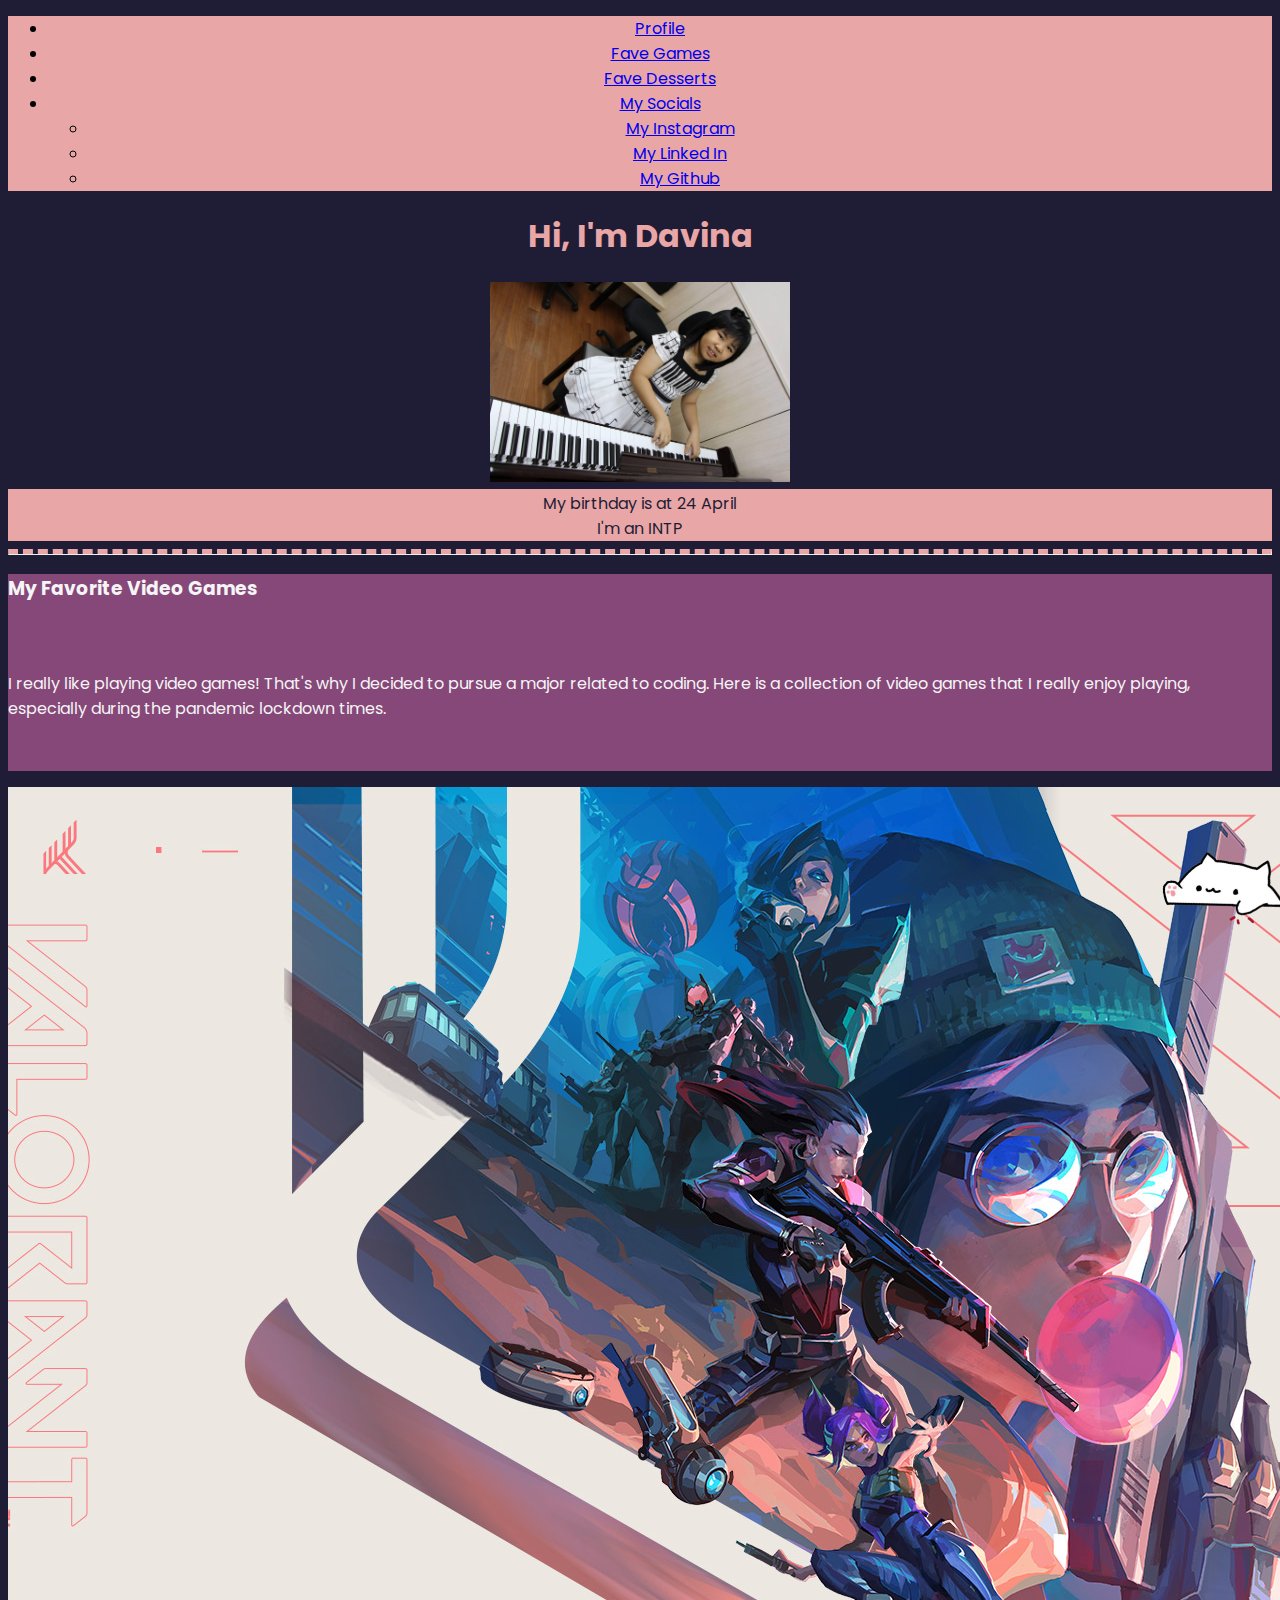
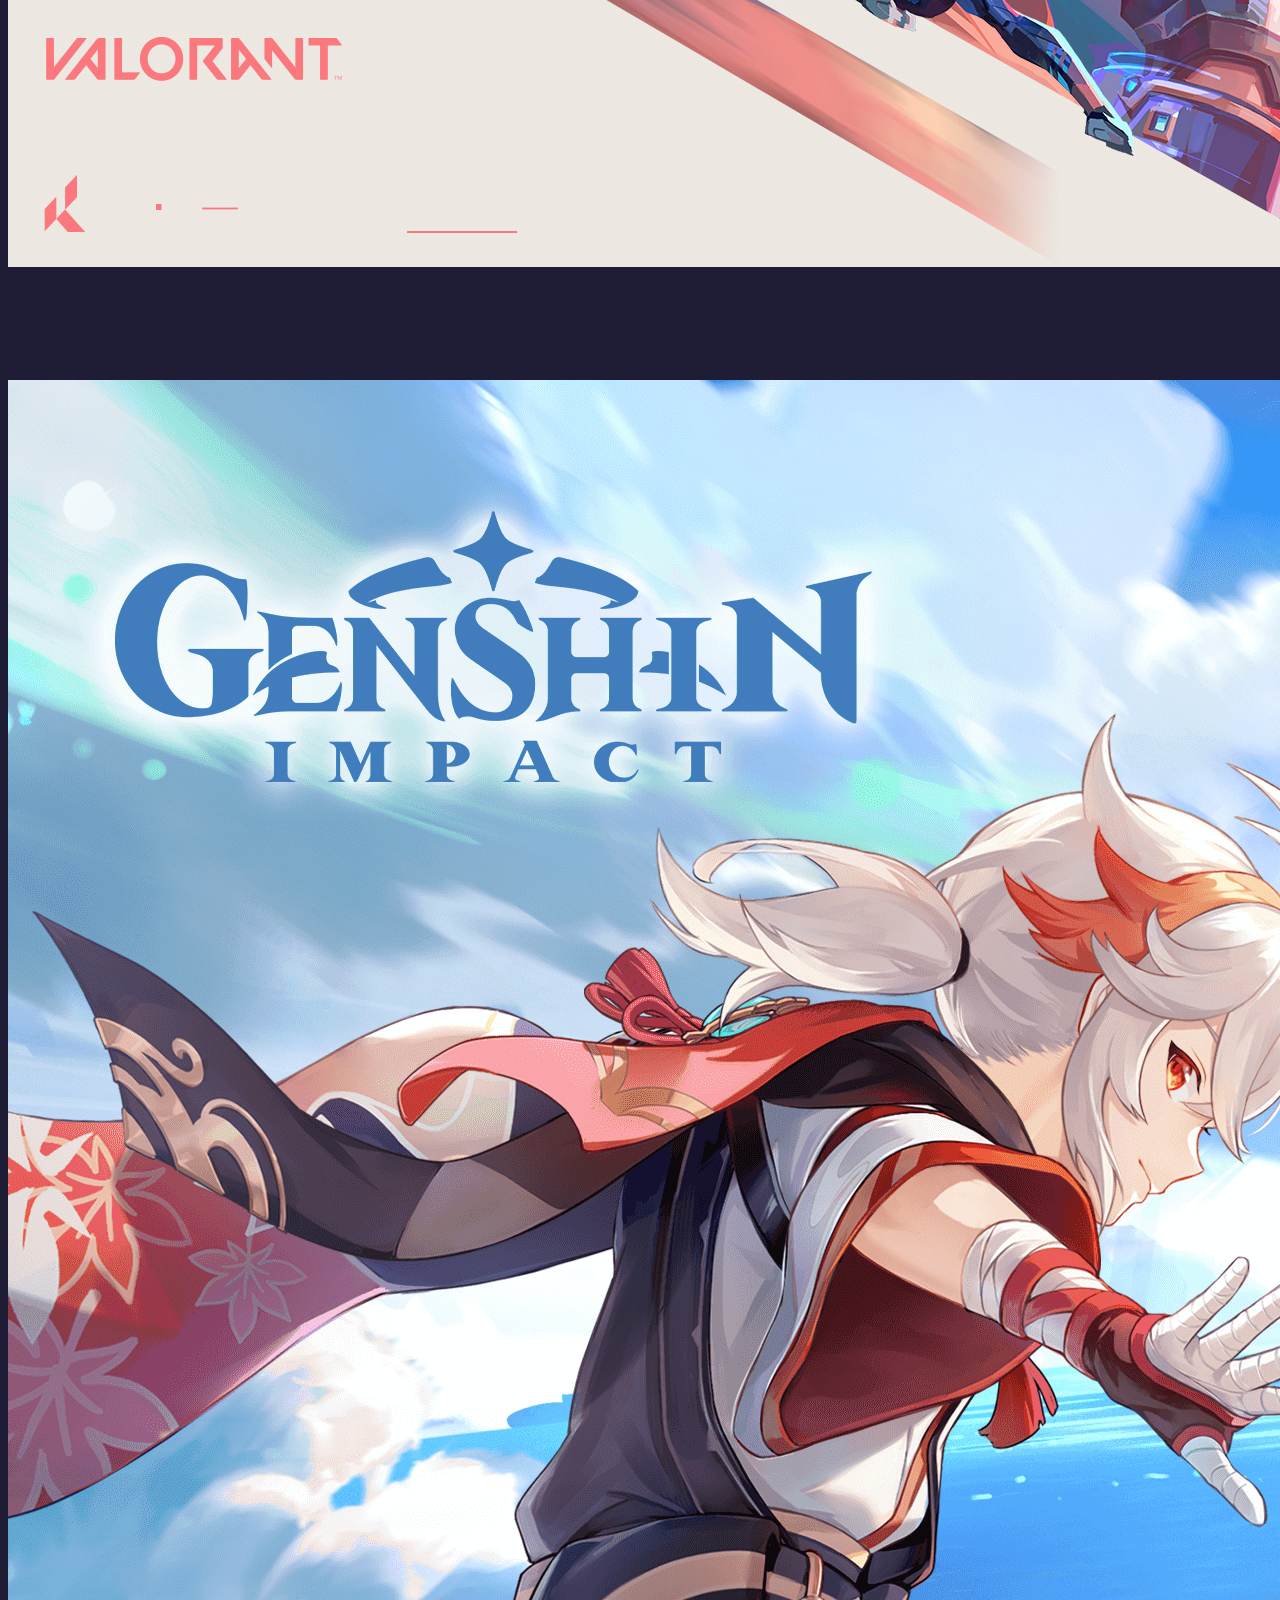
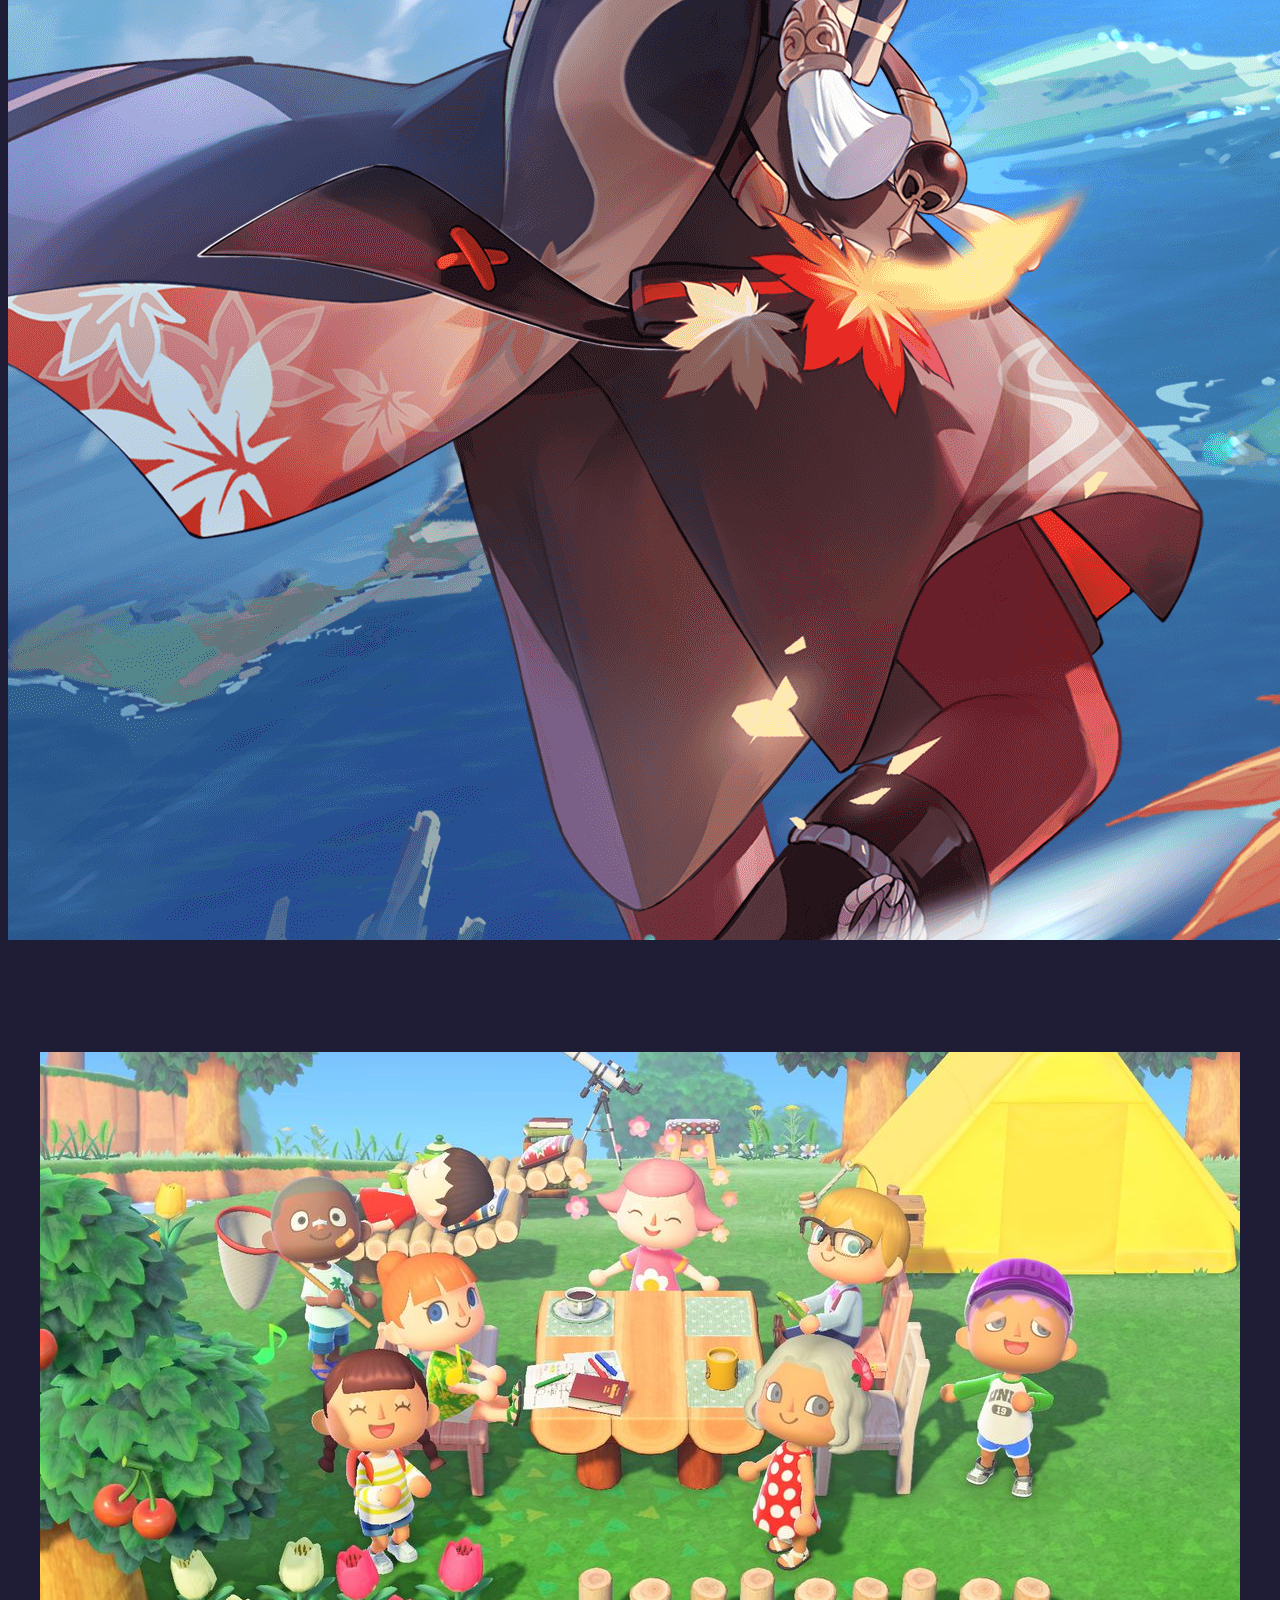
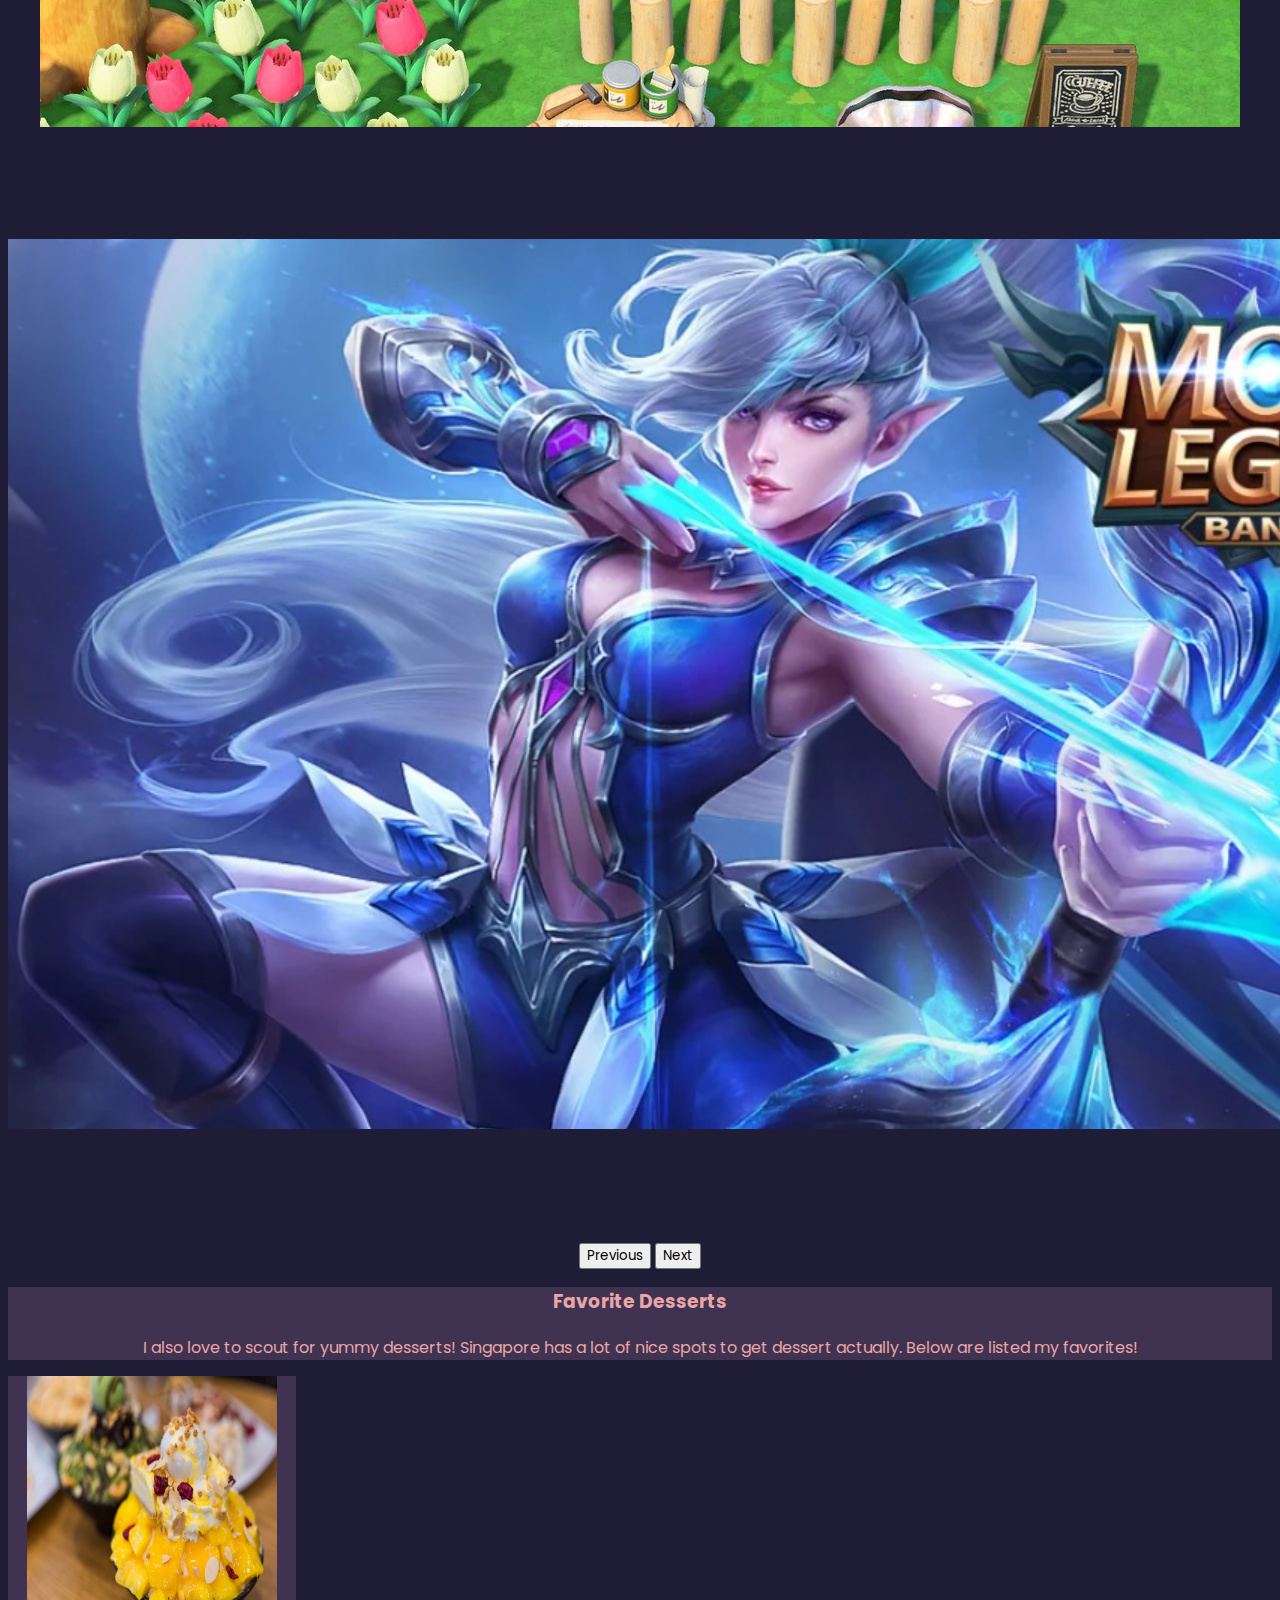
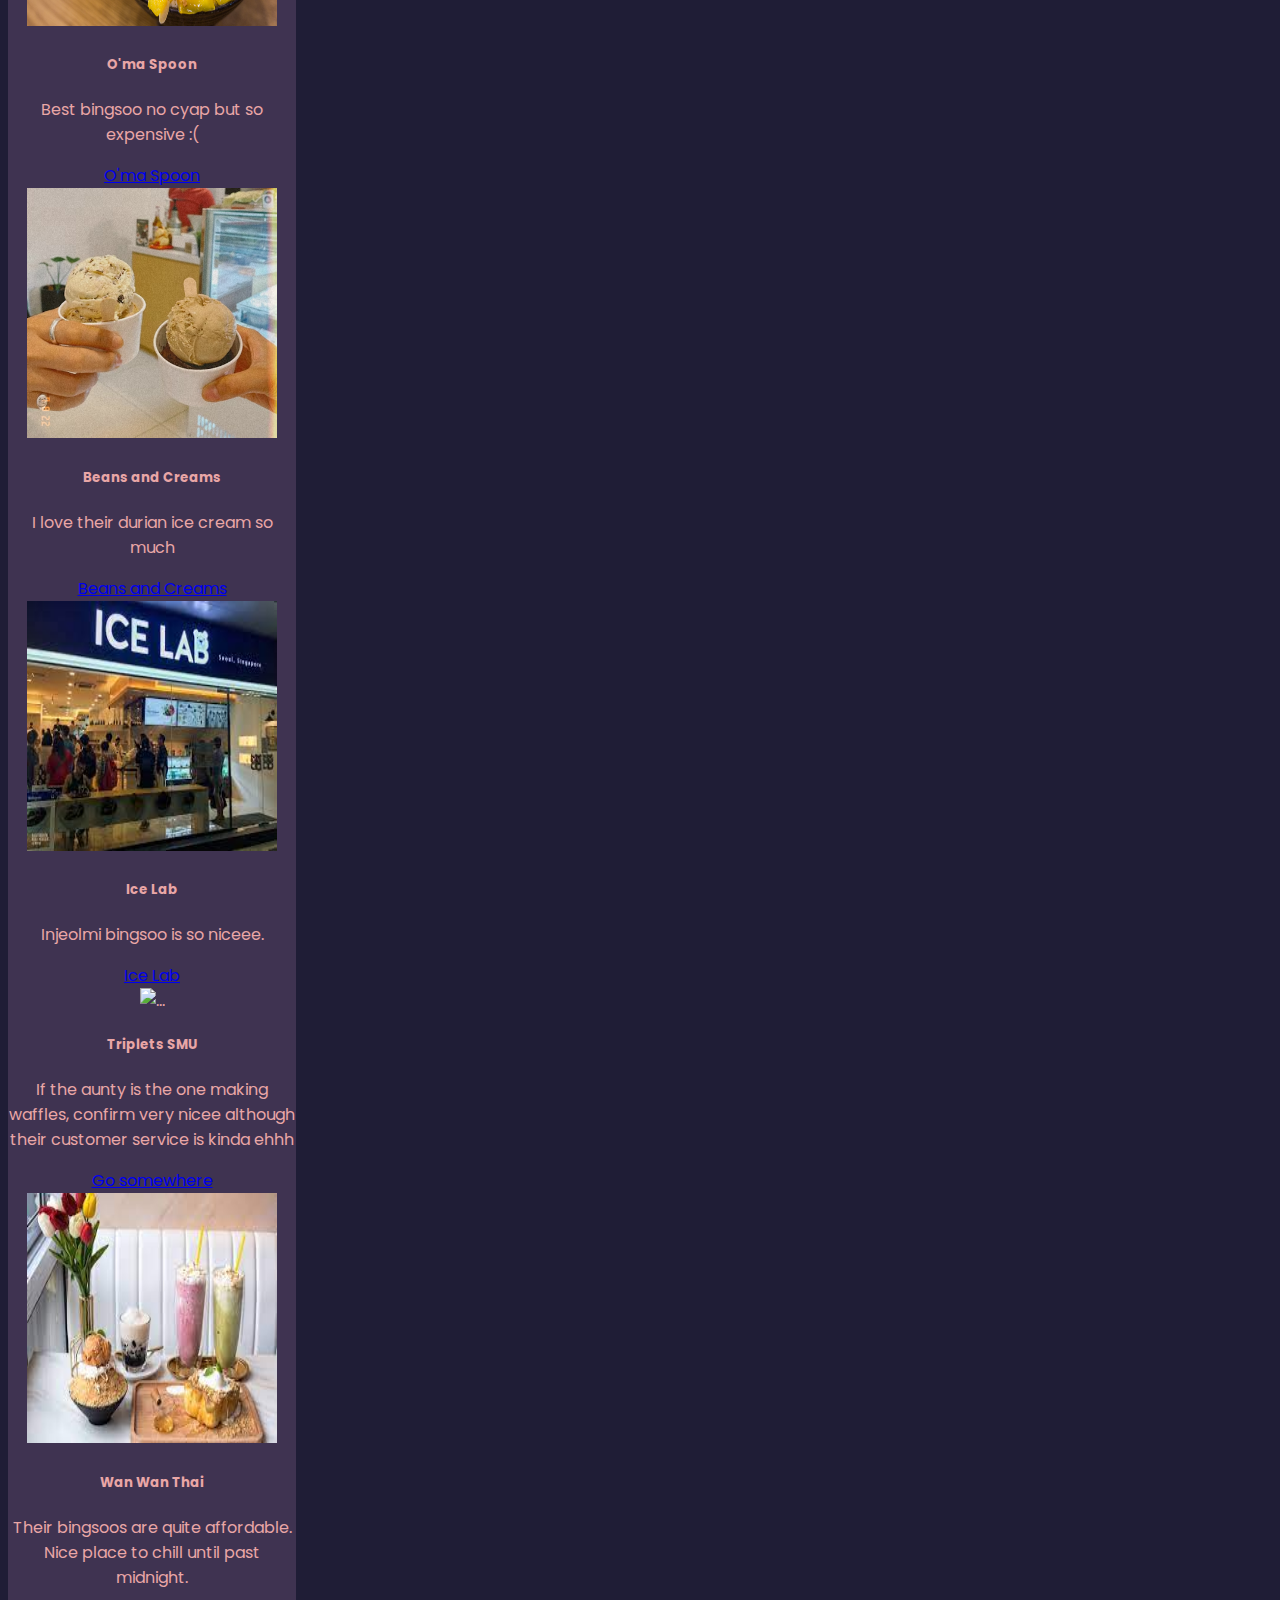
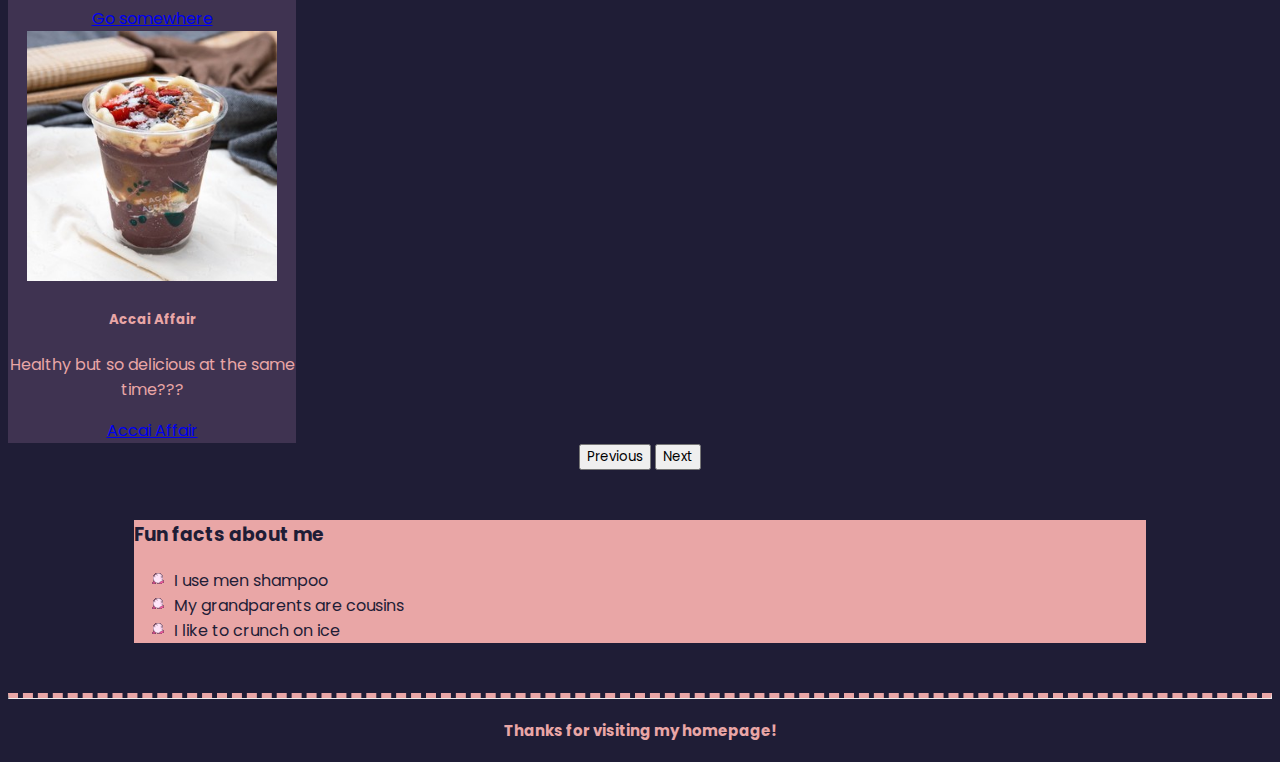
==== index.html @ 3dc9acb0 "Add files via upload" ====
<!doctype html>
<html lang="en">
  <head>
    <meta charset="utf-8">
    <meta name="viewport" content="width=device-width, initial-scale=1">
    <title>Davina's Homepage</title>
    
    <link href="https://cdn.jsdelivr.net/npm/bootstrap@5.2.2/dist/css/bootstrap.min.css" rel="stylesheet" integrity="sha384-Zenh87qX5JnK2Jl0vWa8Ck2rdkQ2Bzep5IDxbcnCeuOxjzrPF/et3URy9Bv1WTRi" crossorigin="anonymous">
    <link rel="stylesheet" href="index.css">
  </head>
  <body>
    <nav class="navbar navbar-expand-lg">
        <div class="container-fluid">
            <ul class="navbar-nav">
              <li class="nav-item">
                <a class="nav-link" href="#profile">Profile</a>
              </li>
              <li class="nav-item">
                <a class="nav-link" href="#games">Fave Games</a>
              </li>
              <li class="nav-item">
                <a class="nav-link" href="#desserts">Fave Desserts</a>
              </li>
              <li class="nav-item dropdown">
                <a class="nav-link dropdown-toggle" href="#" role="button" data-bs-toggle="dropdown" aria-expanded="false">
                  My Socials
                </a>
                <ul class="dropdown-menu">
                  <li><a class="dropdown-item" target="_blank" href="https://www.instagram.com/davina.w24/?hl=en">My Instagram</a></li>
                  <li><a class="dropdown-item" target="_blank" href="https://www.linkedin.com/in/davinawijaya/">My Linked In</a></li>
                  <li><a class="dropdown-item" target="_blank" href="https://github.com/Phaandaa">My Github</a></li>
                </ul>
              </li>
            </ul>
        </div>
    </nav>
    <div id="profile">

        <h1 class="my-3 mx-auto">Hi, I'm Davina</h1>
        
        <img id="profile-pic" src="img/piano_davina.jpg" class="rounded-circle mt-3" alt="Me at primary 4">
        

    </div>

    <div id="bday-mbti" class="container px-4 my-4">
      <div class="row gx-5">
        <div class="col">
          
          <div id="bday-box" class="p-3 rounded-3">
            <img class="mx-3 taurus" src="img/taurus (1).png" alt="">
            My birthday is at 24 April
            <img class="mx-3 taurus" src="img/taurus (1).png" alt="">
          </div>

        </div>

        <div class="col">
          <div  id="mbti-box" class="p-3 rounded-3">
            I'm an INTP
          </div>
        </div>
      </div>
    </div>

    <hr class="my-3">


    <div id="games" class="container px-4 my-5">
      <div class="row gx-5">
        <div class="col-4">
          <div id="video-game-paragraph" class="p-3 rounded">
            <h3>My Favorite Video Games</h3>
            <p class="my-3">
              <br>
              <br>
              I really like playing video games! That's why I decided to pursue a major related to coding. Here is a collection of video games that I really enjoy playing, especially during the pandemic lockdown times.
              <br>
              <br><br>
            </p>
          </div>
          
        </div>
        <div class="col-8">
          <div id="carouselExampleControls" class="carousel slide" data-bs-ride="carousel">
            <div class="carousel-inner">
              <div class="carousel-item active">
                <img src="img/valorant.jpg" class="d-block w-100 rounded" alt="...">
                <div class="carousel-caption d-none d-md-block bg-dark rounded opacity-75">
                  <h5>Valorant</h5>
                  <p>I play this with my SCIS friends mostly</p>
                </div>
              </div>
              <div class="carousel-item">
                <img src="img/genshin.png" class="d-block w-100 rounded" alt="...">
                <div class="carousel-caption d-none d-md-block bg-dark rounded opacity-75">
                  <h5>Genshin Impact</h5>
                  <p>I played this game during COVID 2021</p>
                </div>
              </div>
              <div class="carousel-item">
                <img src="img/acnh.jpg" class="d-block w-100 rounded" alt="...">
                <div class="carousel-caption d-none d-md-block bg-dark rounded opacity-75">
                  <h5>Animal Crossing</h5>
                  <p>The cutest game ever. I clocked 1200 hours in this game</p>
                </div>
              </div>
              <div class="carousel-item">
                <img src="img/mlbb.png" class="d-block w-100 rounded" alt="...">
                <div class="carousel-caption d-none d-md-block bg-dark rounded opacity-75">
                  <h5>Mobile Legends: Bang Bang</h5>
                  <p>I played this game since secondary school. A classic SEA game :)</p>
                </div>
              </div>
            </div>
            <button class="carousel-control-prev" type="button" data-bs-target="#carouselExampleControls" data-bs-slide="prev">
              <span class="carousel-control-prev-icon" aria-hidden="true"></span>
              <span class="visually-hidden">Previous</span>
            </button>
            <button class="carousel-control-next" type="button" data-bs-target="#carouselExampleControls" data-bs-slide="next">
              <span class="carousel-control-next-icon" aria-hidden="true"></span>
              <span class="visually-hidden">Next</span>
            </button>
          </div>
        </div>
      </div>
        
    </div>

    <div id="desserts">
        <div class="row">
          <div id="dessert-paragraph" class="p-3 my-4">
            <h3>Favorite Desserts</h3>
            <p>I also love to scout for yummy desserts! Singapore has a lot of nice spots to get dessert actually. Below are listed my favorites!</p>
          </div>
        </div>
        <div id="dessert-carousel" class="carousel slide" data-bs-ride="carousel">
          <div class="carousel-inner">
            <div class="carousel-item active container justify-content-center">
              <div class="row gx-5">
                <div class="card col-md-6 col-lg-4 mx-auto" style="width: 18rem;">
                  <img src="img/oma_spoon.jpg" class="card-img-top" alt="...">
                  <div class="card-body">
                    <h5 class="card-title">O'ma Spoon</h5>
                    <p class="card-text">Best bingsoo no cyap but so expensive :(</p>
                    <a target="_blank" href="https://www.313somerset.com.sg/store-directory/oma-spoon/" class="btn btn-primary">O'ma Spoon</a>
                  </div>
                </div>
                <div class="card col-md-6 col-lg-4 mx-auto" style="width: 18rem;">
                  <img src="img/beans_and_creams.avif" class="card-img-top" alt="...">
                  <div class="card-body">
                    <h5 class="card-title">Beans and Creams</h5>
                    <p class="card-text">I love their durian ice cream so much</p>
                    <a target="_blank" href="https://www.foodadvisor.com.sg/restaurant/beans-cream-burlington-square/" class="btn btn-primary">Beans and Creams</a>
                  </div>
                </div>
                <div class="card col-md-6 col-lg-4 mx-auto" style="width: 18rem;">
                  <img src="img/ice_lab.jfif" class="card-img-top" alt="...">
                  <div class="card-body">
                    <h5 class="card-title">Ice Lab</h5>
                    <p class="card-text">Injeolmi bingsoo is so niceee.</p>
                    <a href="https://icelab.sg/" target="_blank" class="btn btn-primary">Ice Lab</a>
                  </div>
                </div>
              </div>
            </div>
            <div class="carousel-item container justify-content-center">
              <div class="row gx-5">
              <div class="card col-md-6 col-lg-4 mx-auto" style="width: 18rem;">
                <img src="triplets_waffle.avif" class="card-img-top" alt="...">
                <div class="card-body">
                  <h5 class="card-title">Triplets SMU</h5>
                  <p class="card-text">If the aunty is the one making waffles, confirm very nicee although their customer service is kinda ehhh</p>
                  <a href="https://www.facebook.com/tripletSBC/" target="_blank" class="btn btn-primary">Go somewhere</a>
                </div>
              </div>
              <div class="card col-md-6 col-lg-4 mx-auto" style="width: 18rem;">
                <img src="img/wanwanthai.jfif" class="card-img-top" alt="...">
                <div class="card-body">
                  <h5 class="card-title">Wan Wan Thai</h5>
                  <p class="card-text">Their bingsoos are quite affordable. Nice place to chill until past midnight.</p>
                  <a href="https://wanwanthaicafe.com/" target="_blank" class="btn btn-primary">Go somewhere</a>
                </div>
              </div>
              <div class="card col-md-6 col-lg-4 mx-auto" style="width: 18rem;">
                <img src="img/accai_affair.jpeg" class="card-img-top" alt="...">
                <div class="card-body">
                  <h5 class="card-title">Accai Affair</h5>
                  <p class="card-text">Healthy but so delicious at the same time???</p>
                  <a href="https://www.anacaiaffair.com/" target="_blank" class="btn btn-primary">Accai Affair</a>
                </div>
              </div>
            </div>
          </div>
          <button class="carousel-control-prev" type="button" data-bs-target="#dessert-carousel" data-bs-slide="prev">
            <span class="carousel-control-prev-icon" aria-hidden="true"></span>
            <span class="visually-hidden">Previous</span>
          </button>
          <button class="carousel-control-next" type="button" data-bs-target="#dessert-carousel" data-bs-slide="next">
            <span class="carousel-control-next-icon" aria-hidden="true"></span>
            <span class="visually-hidden">Next</span>
          </button>
        </div>
    </div>


    <img id="bongo-cat" src="img/bongo-cat-transparent.gif" alt="">



           
        

    </div>

    <div id="fun-fact" class="p-3 rounded">
      <h3>Fun facts about me</h3>
      <ul>
        <li>I use men shampoo</li>
        <li>My grandparents are cousins</li>
        <li>I like to crunch on ice</li>
      </ul>
      
    </div>

    <hr>

    <h4>Thanks for visiting my homepage!</h4>


    <script src="https://cdn.jsdelivr.net/npm/bootstrap@5.2.2/dist/js/bootstrap.bundle.min.js" integrity="sha384-OERcA2EqjJCMA+/3y+gxIOqMEjwtxJY7qPCqsdltbNJuaOe923+mo//f6V8Qbsw3" crossorigin="anonymous"></script>
  </body>
</html>
---- index.css ----
@import url('https://fonts.googleapis.com/css2?family=Poppins:wght@500&display=swap');
* {
    /* color: #E9A6A6; */
    font-family: 'Poppins', sans-serif;
}

#profile {
    color: #E9A6A6;
}

#bday-box, #mbti-box {
    background-color: #E9A6A6;
    color: #1F1D36;
}

#video-game-paragraph {
    background-color: #864879;
    text-align: left;
    color: whitesmoke;
}

#dessert-paragraph {
    background-color: #3F3351;
    color: #E9A6A6;
}

#dessert-carousel img {
    width: 250px;
    height: 250px;
    text-align: center;
}

#bday-box img{
    width: 20px;
    height: 20px;
    opacity: 0;
}

#bday-box:hover .taurus{
    opacity: 1.0;
    
}

hr {
    border-top: 5px dashed #E9A6A6;
}

.row {
    background-color: #1F1D36;
}

nav {
    background-color: #E9A6A6;
}

h1 {
   text-align:center;
}


body {
    background-color: #1F1D36;
    text-align: center;
}

#profile-pic {
    width: 300px;
    height: auto;
}

.container {
    background-color: #E9A6A6;
    color: #1F1D36;
    
}

.carousel-caption p {
    opacity: 1;
}

#bongo-cat {
    position: fixed;
    transform: rotate(-12deg);
    bottom: -30px;
    right: 0px;
    width: 10%;

}

#desserts .card {
    background-color: #3F3351;
    color: #E9A6A6;
}

#fun-fact {
    background-color: #E9A6A6;
    color: #1F1D36;
    text-align: left;
    width: 80%;
    margin: 50px auto;
}

#fun-fact ul {
    list-style-image: url('img/kirby.gif');
}

h4 {
    color: #E9A6A6;
    font-size: 15px;
}
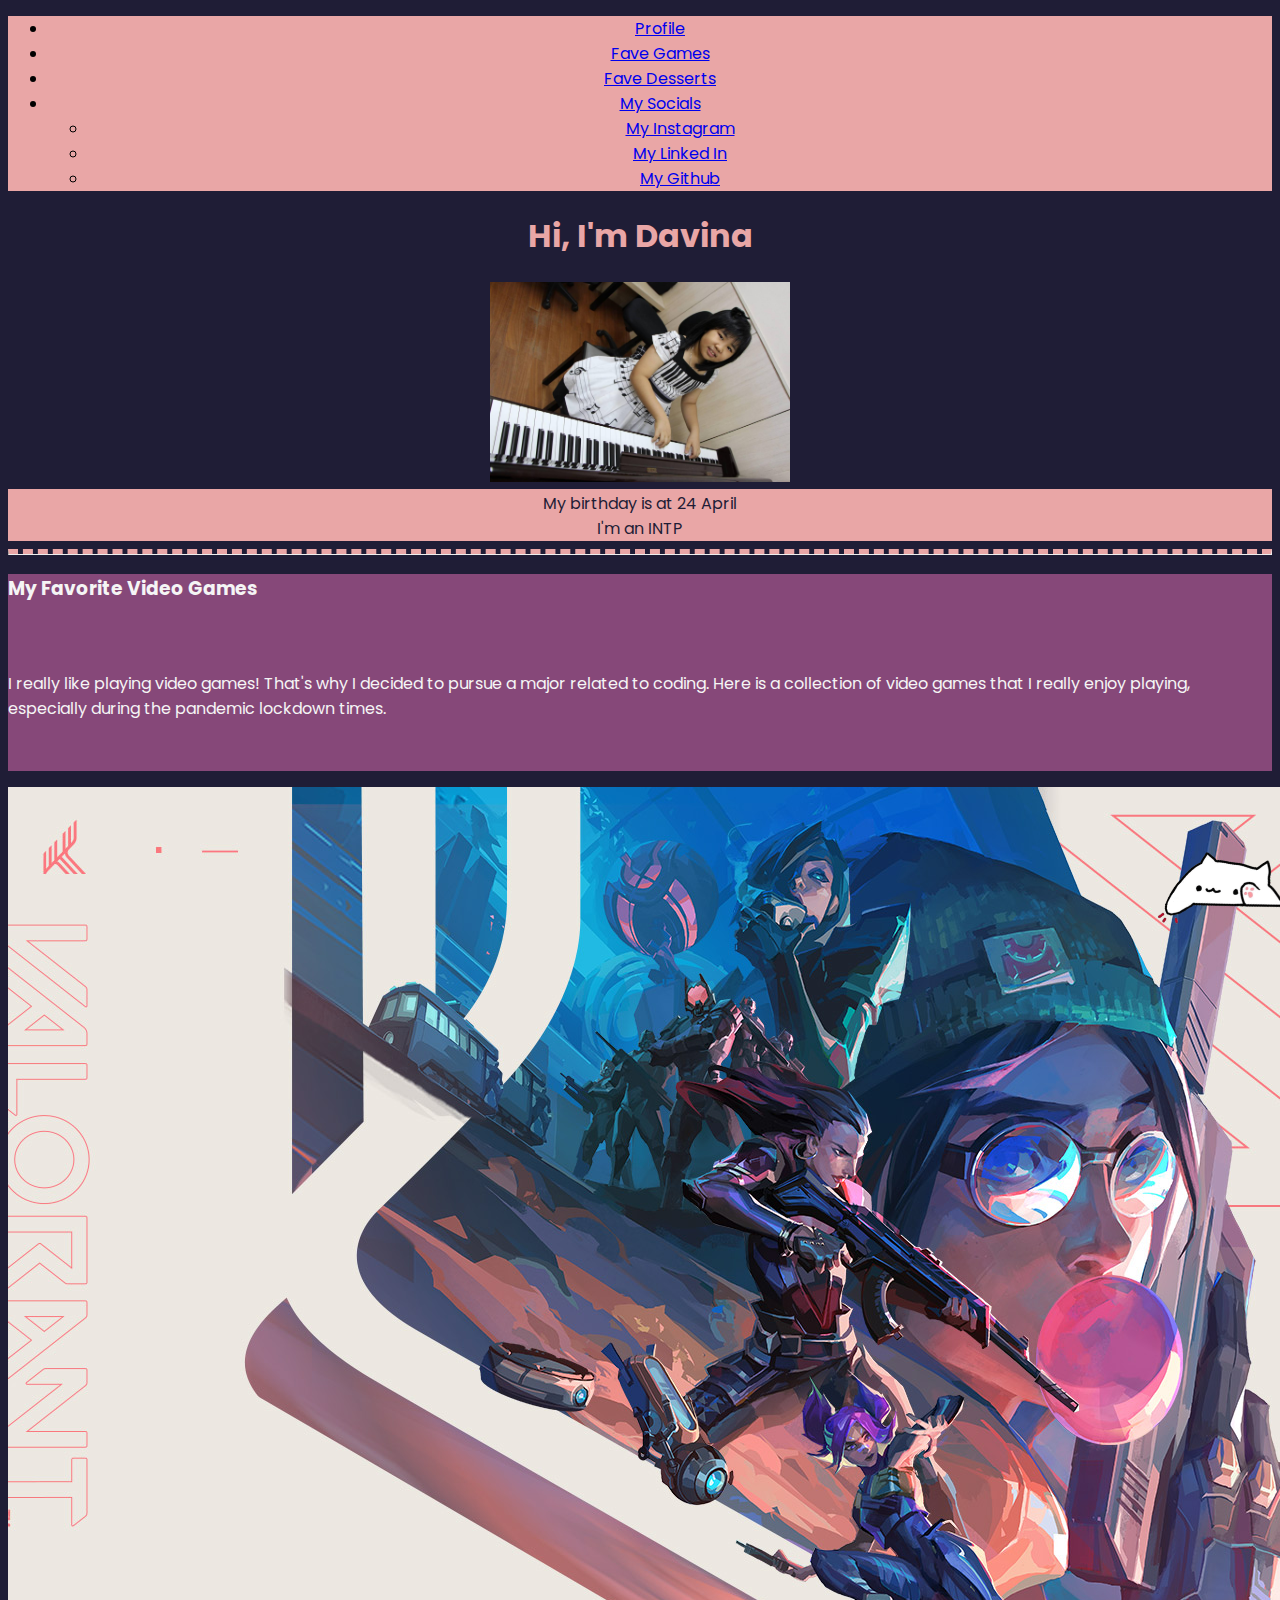
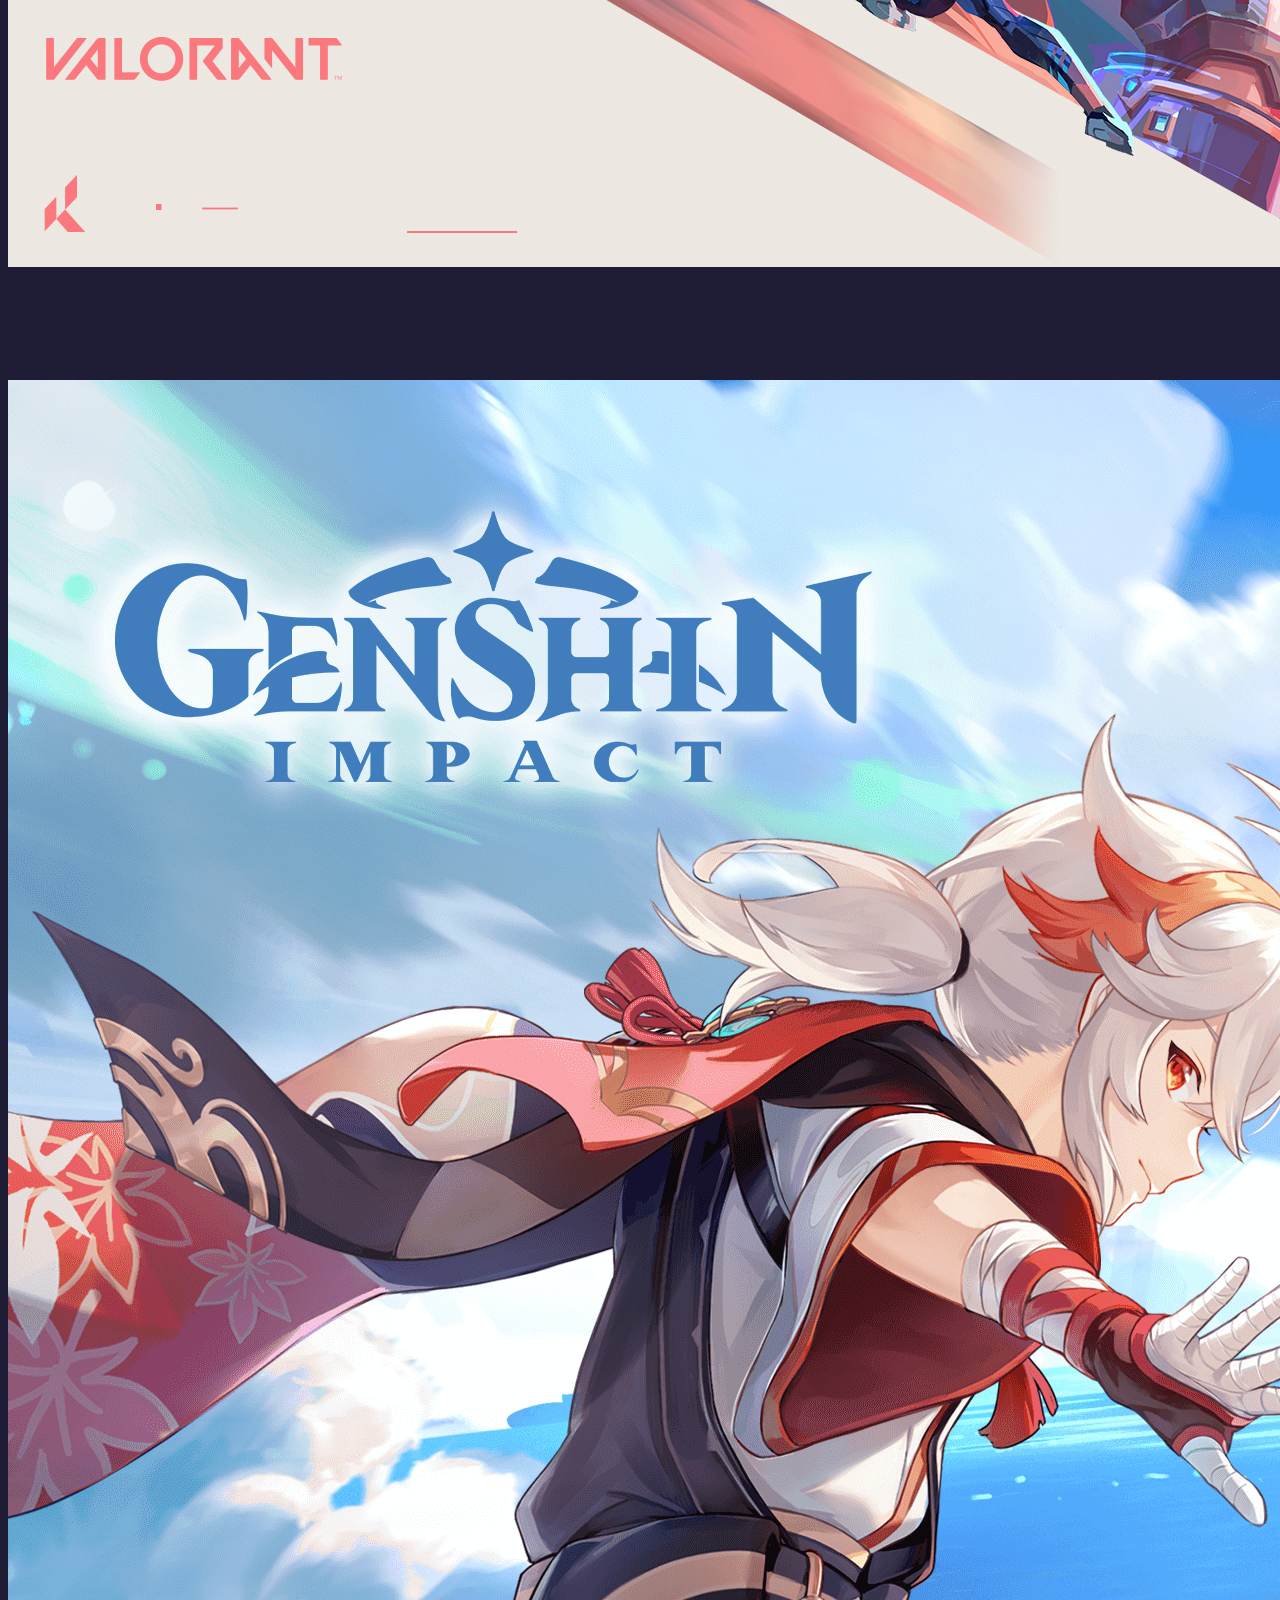
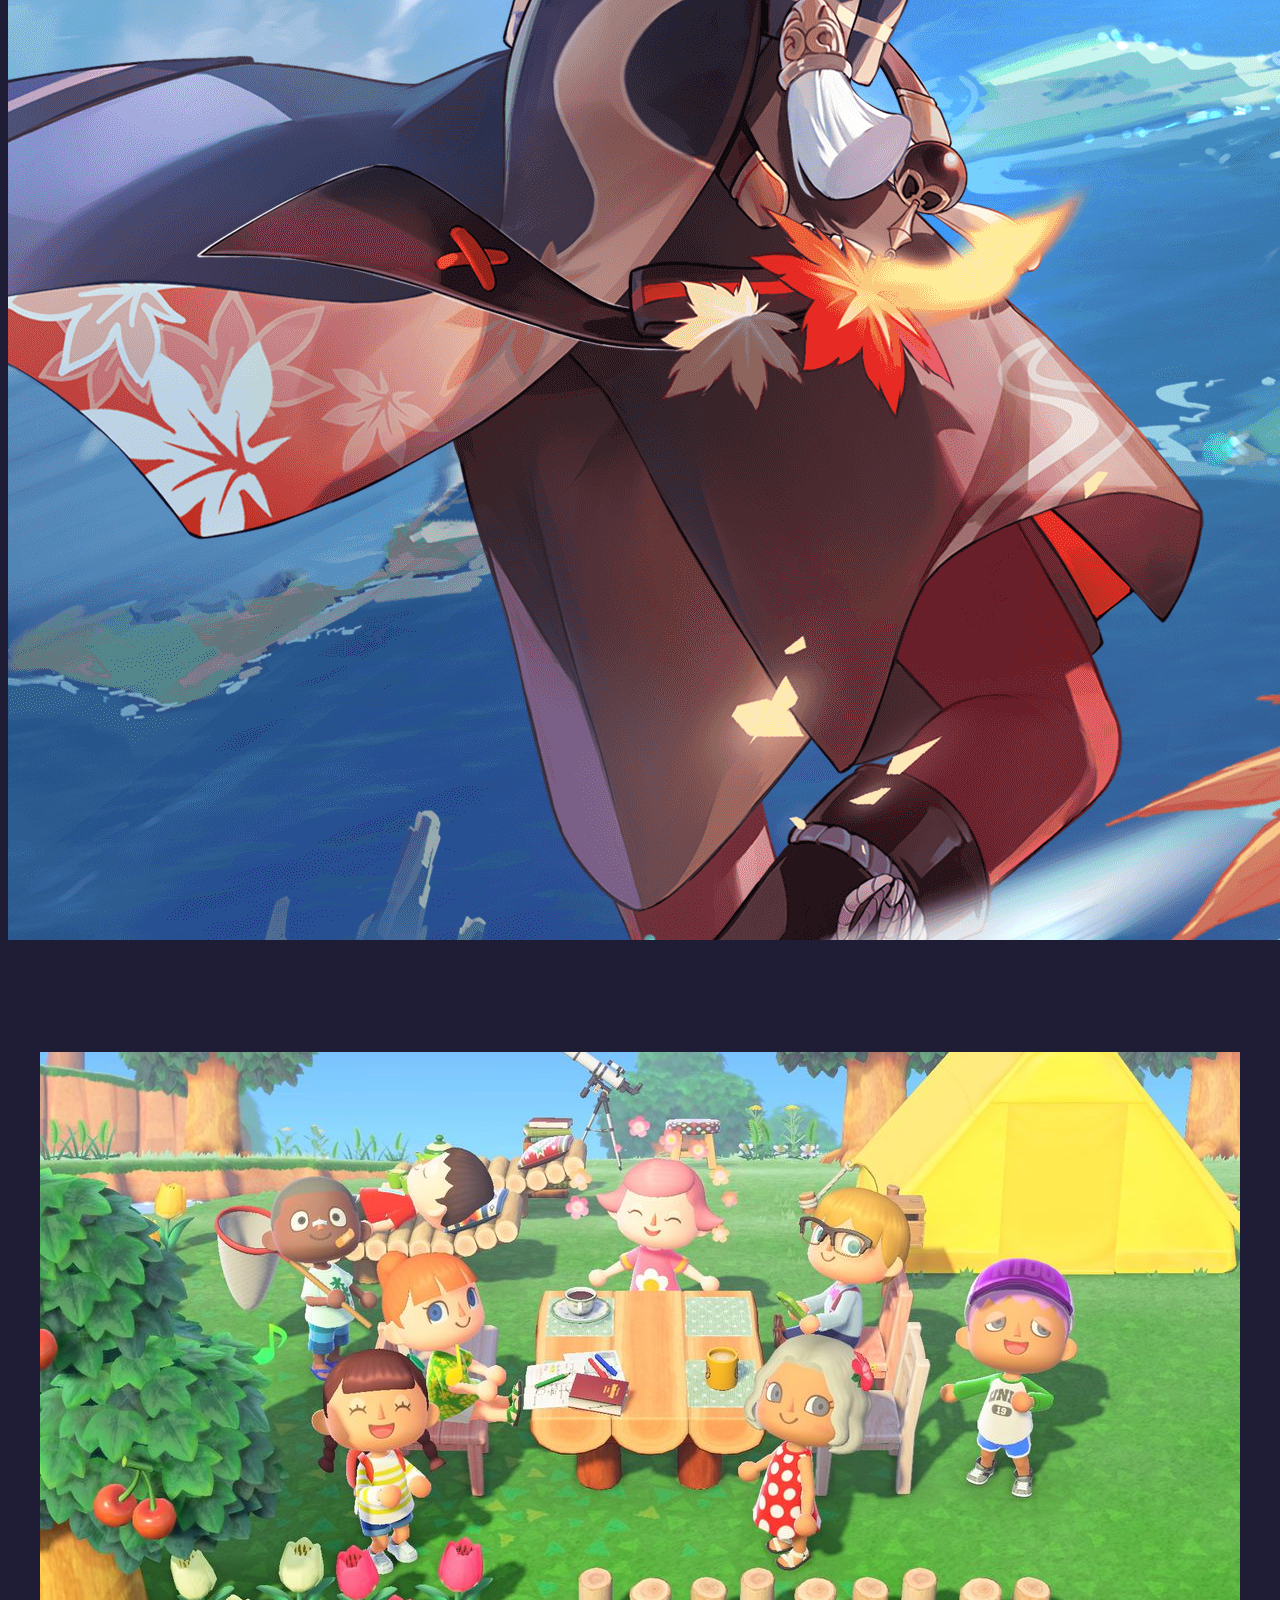
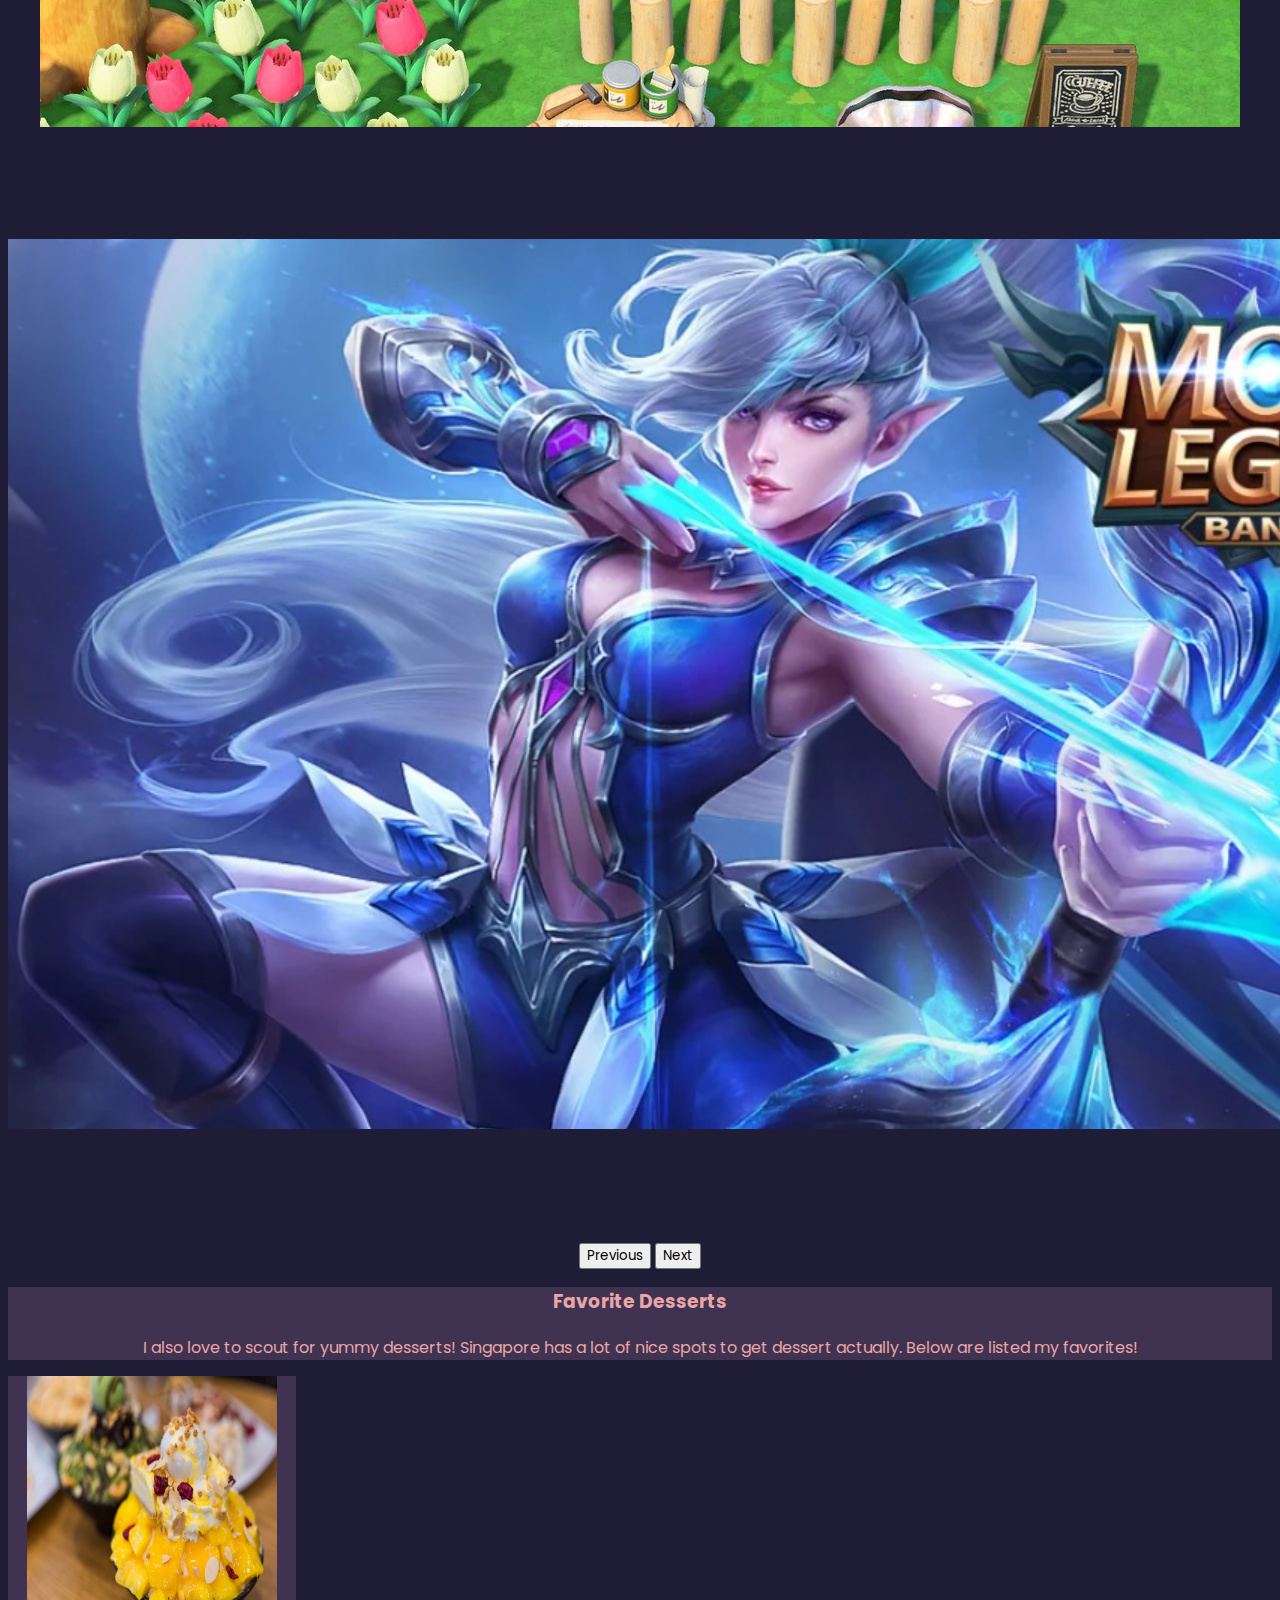
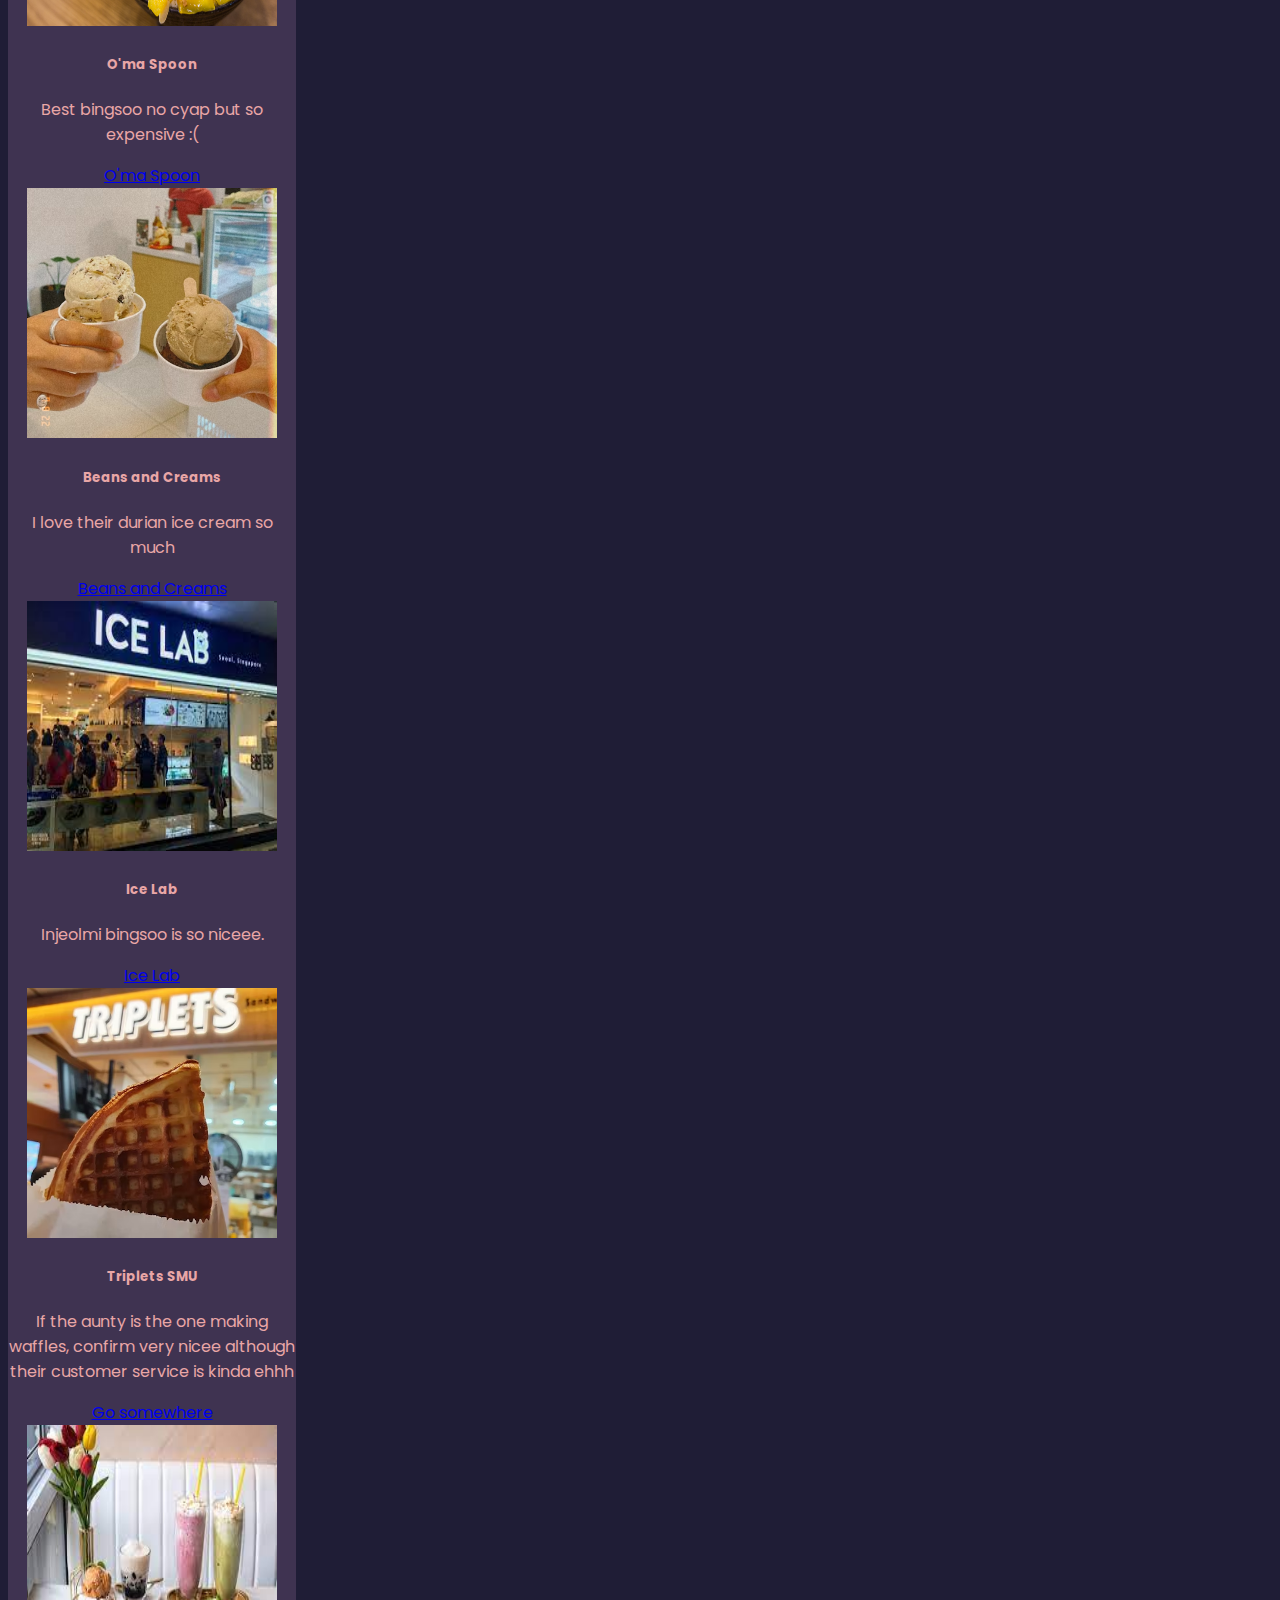
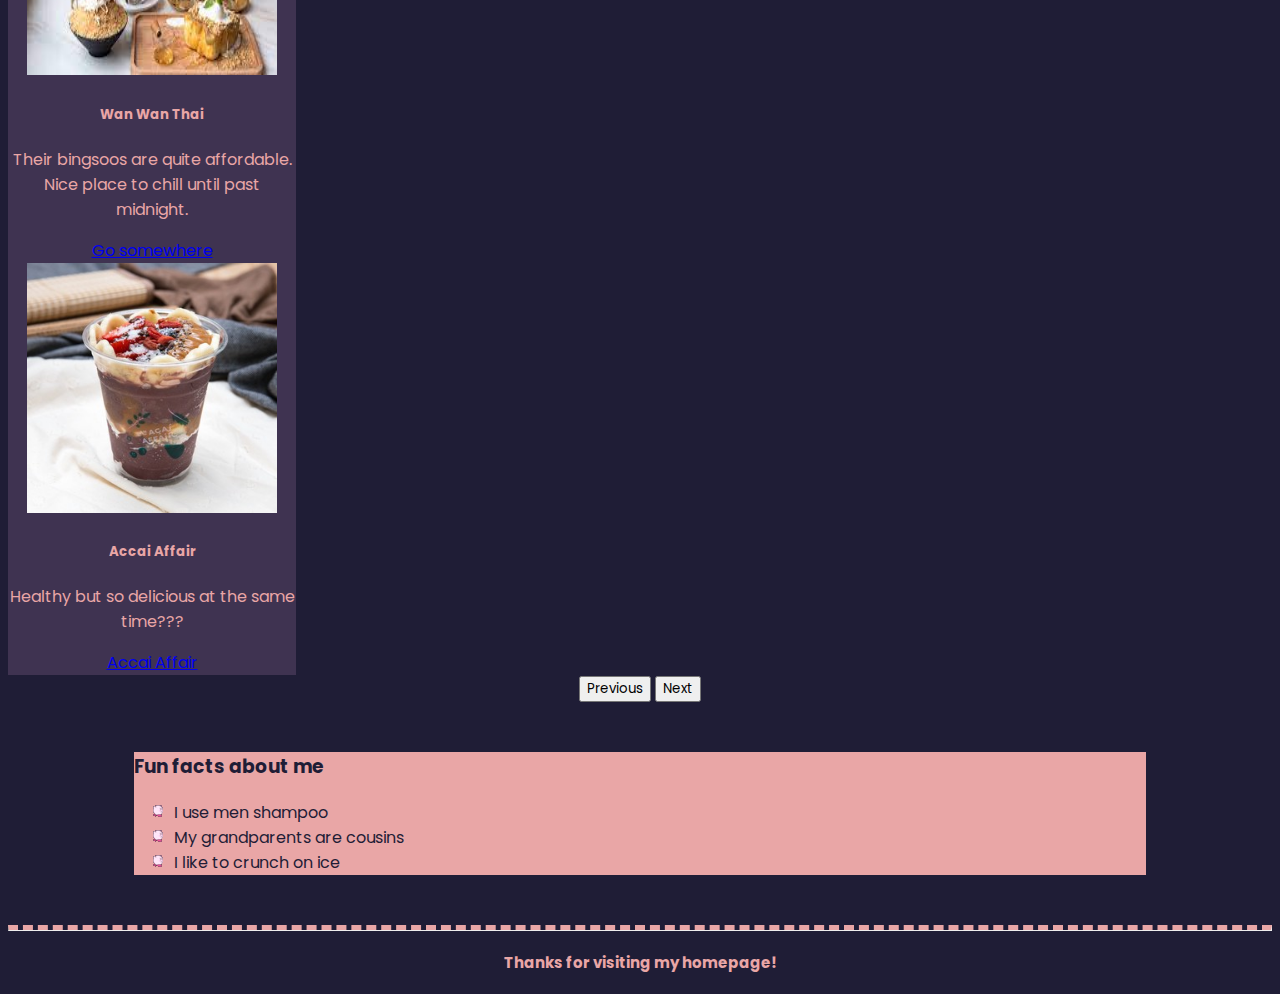
==== commit ed5bff53: "Update index.html" ====
--- a/index.html
+++ b/index.html
@@ -167,7 +167,7 @@
             <div class="carousel-item container justify-content-center">
               <div class="row gx-5">
               <div class="card col-md-6 col-lg-4 mx-auto" style="width: 18rem;">
-                <img src="triplets_waffle.avif" class="card-img-top" alt="...">
+                <img src="img/triplets_waffle.avif" class="card-img-top" alt="...">
                 <div class="card-body">
                   <h5 class="card-title">Triplets SMU</h5>
                   <p class="card-text">If the aunty is the one making waffles, confirm very nicee although their customer service is kinda ehhh</p>
@@ -230,4 +230,4 @@
 
     <script src="https://cdn.jsdelivr.net/npm/bootstrap@5.2.2/dist/js/bootstrap.bundle.min.js" integrity="sha384-OERcA2EqjJCMA+/3y+gxIOqMEjwtxJY7qPCqsdltbNJuaOe923+mo//f6V8Qbsw3" crossorigin="anonymous"></script>
   </body>
-</html>+</html>
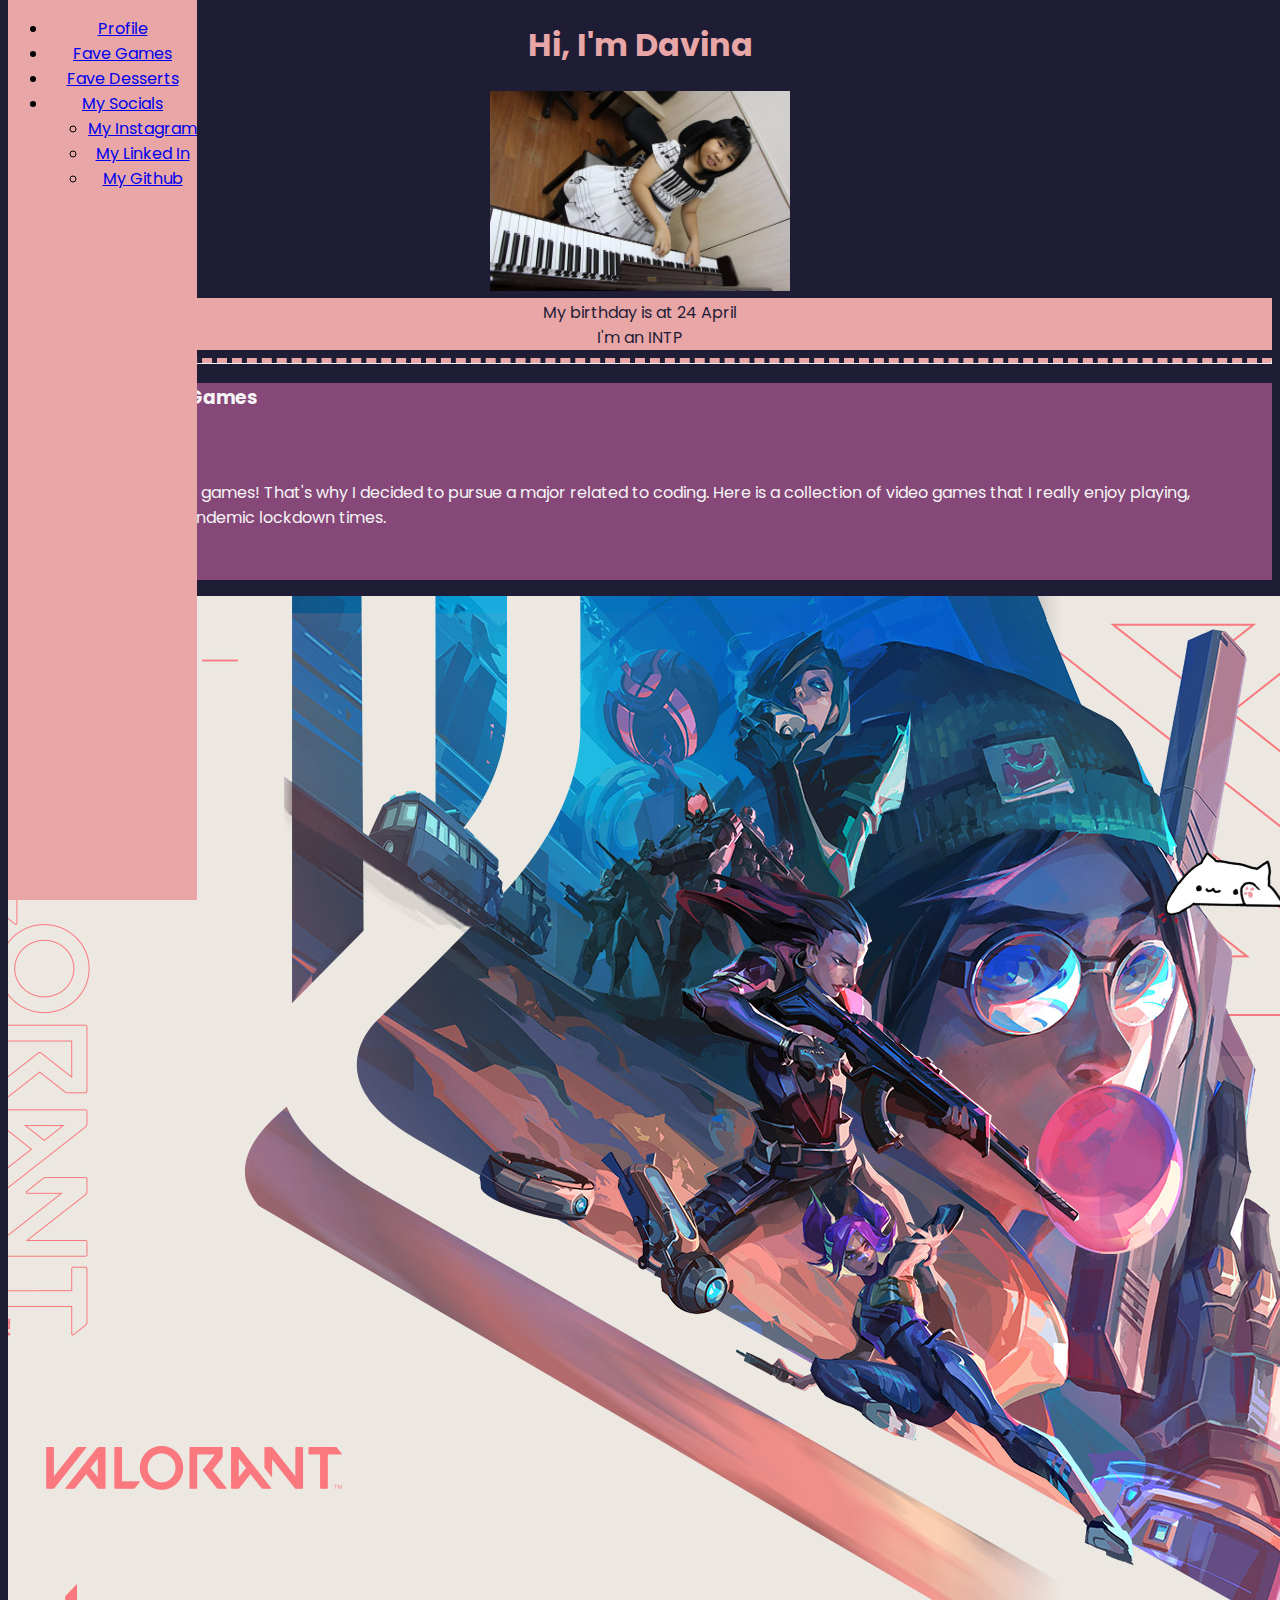
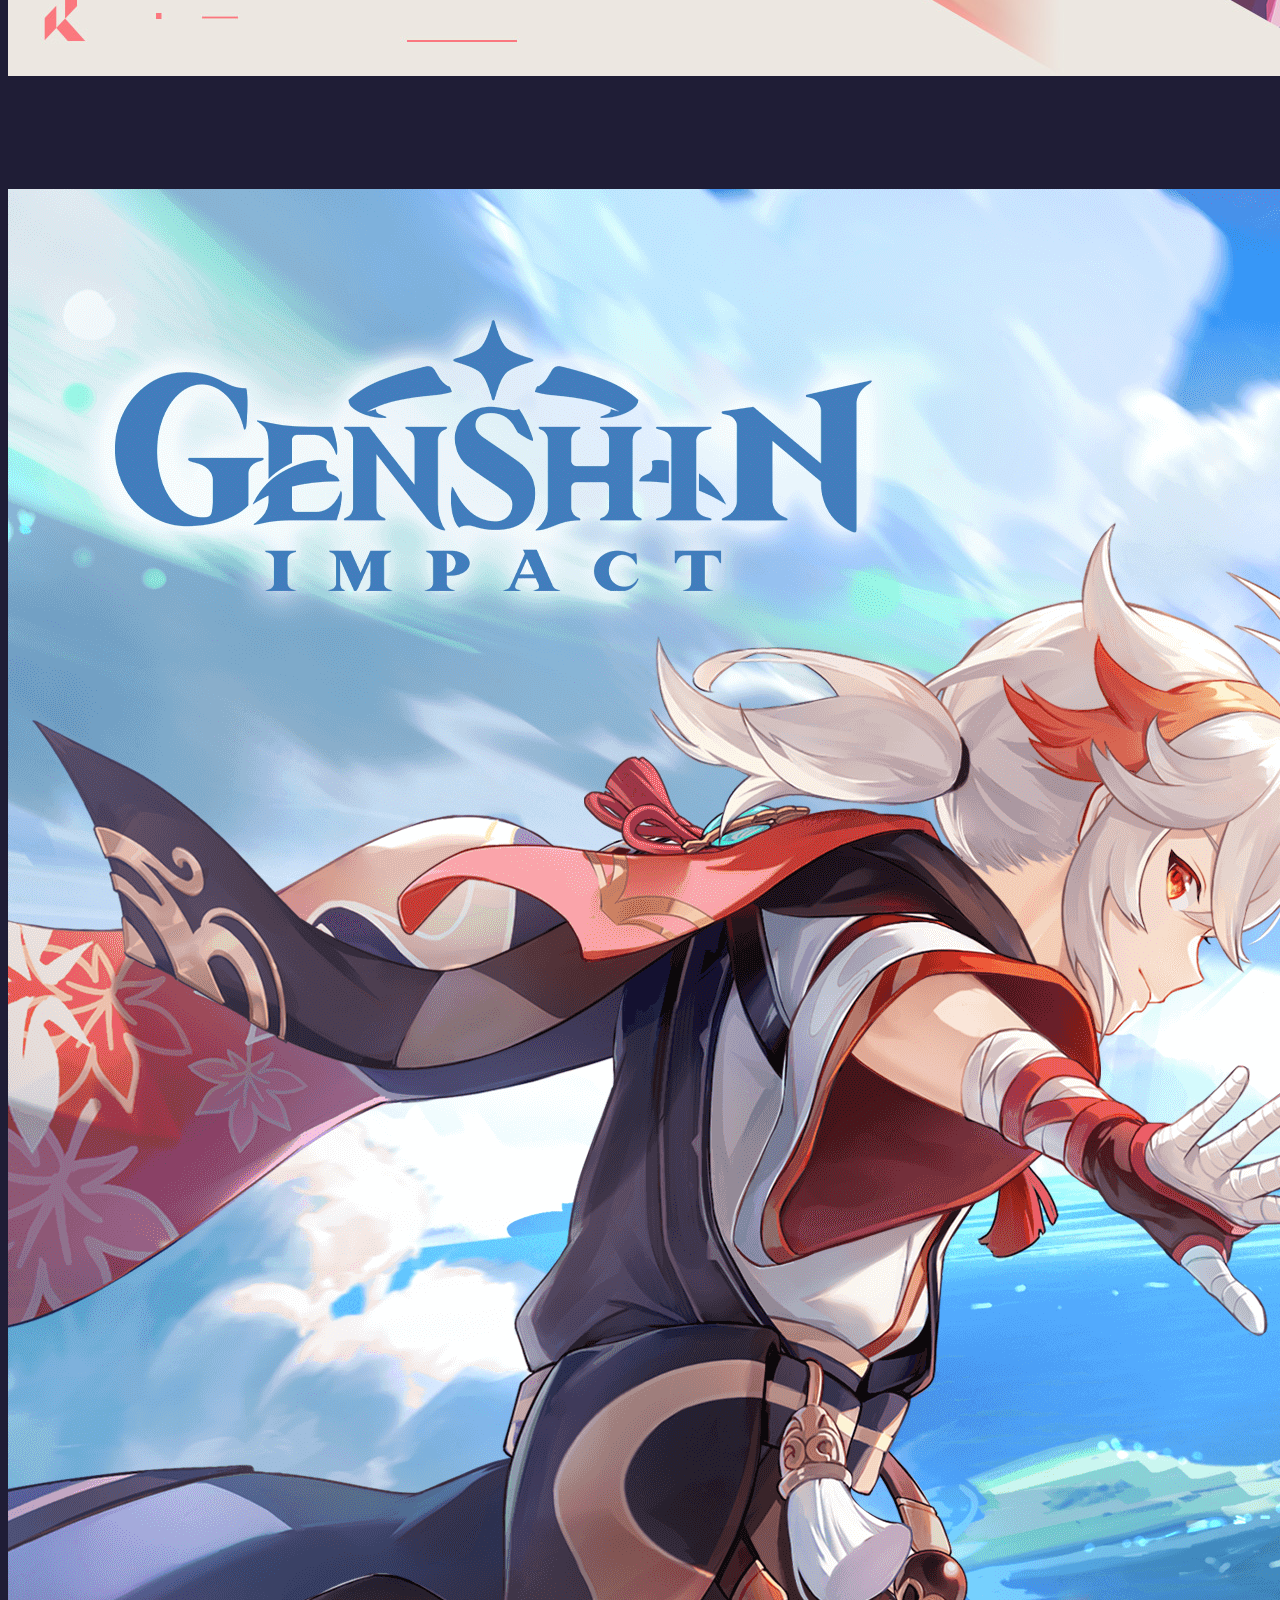
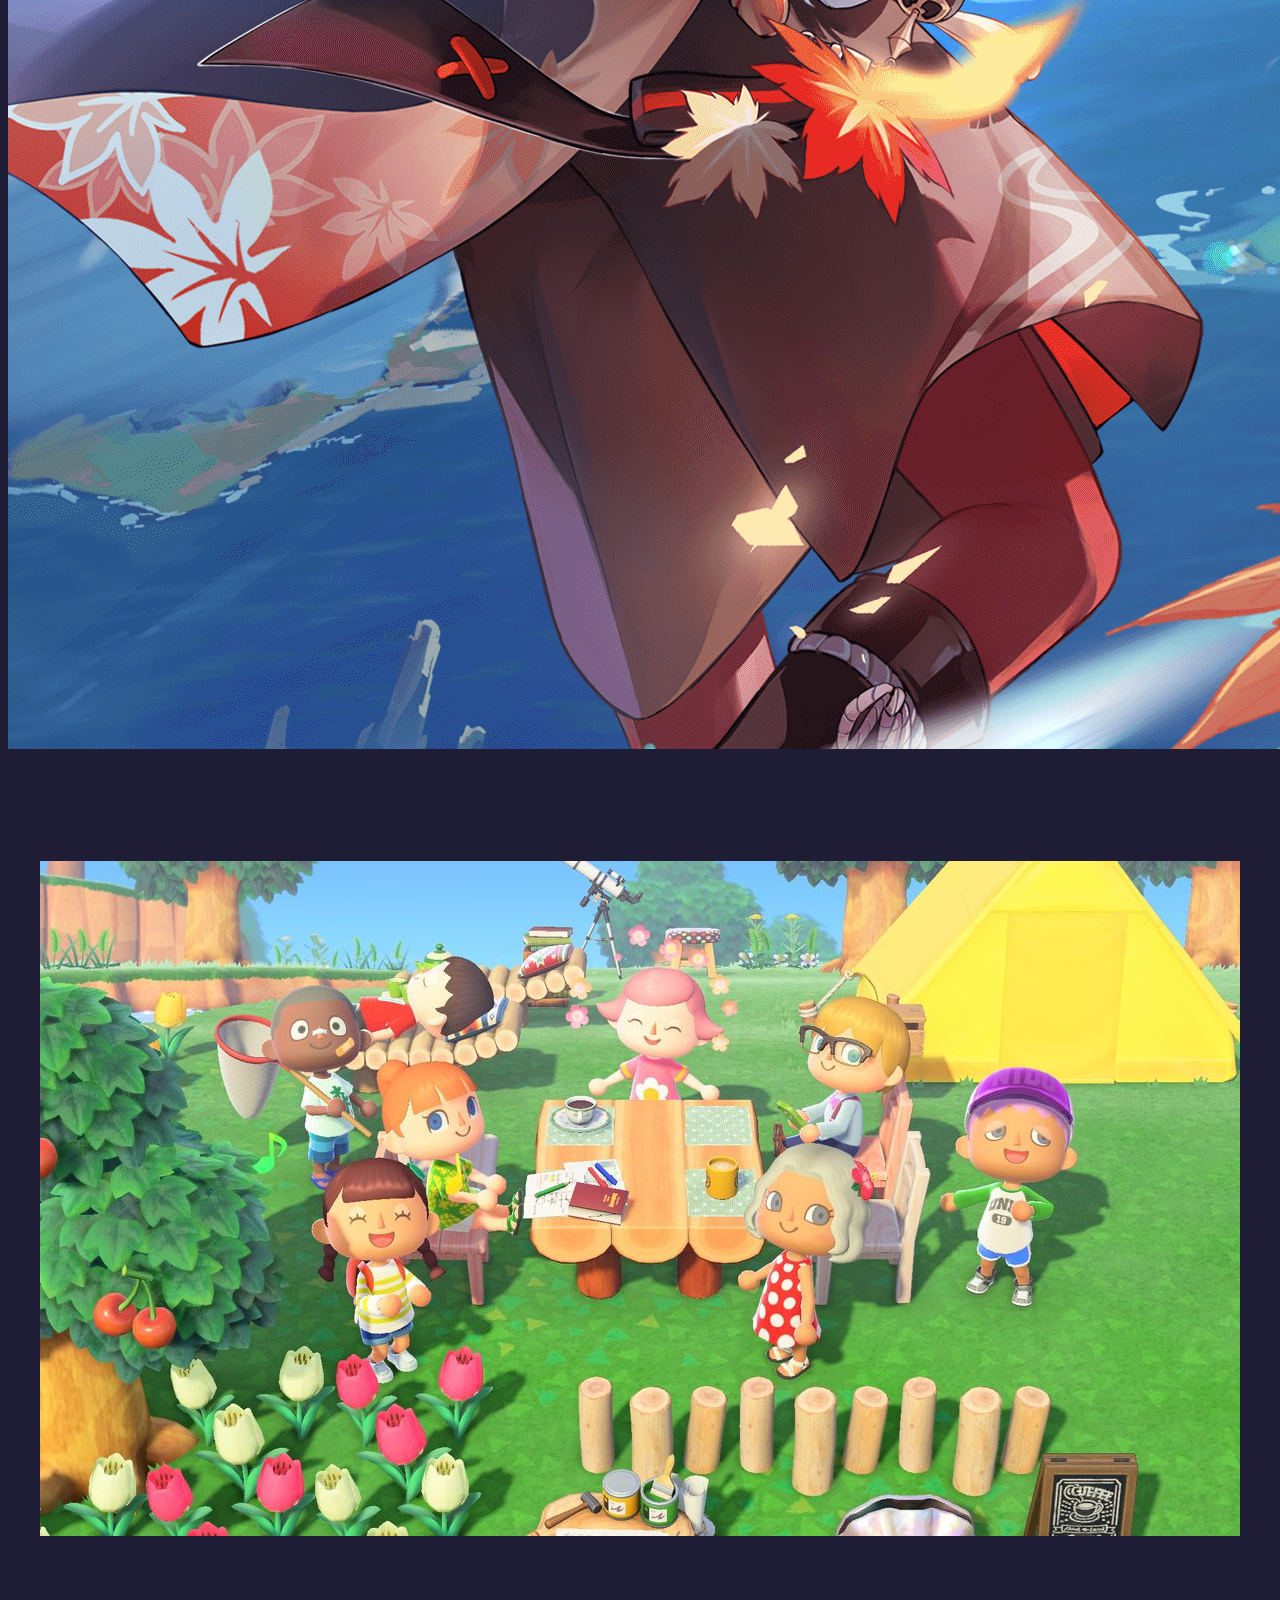
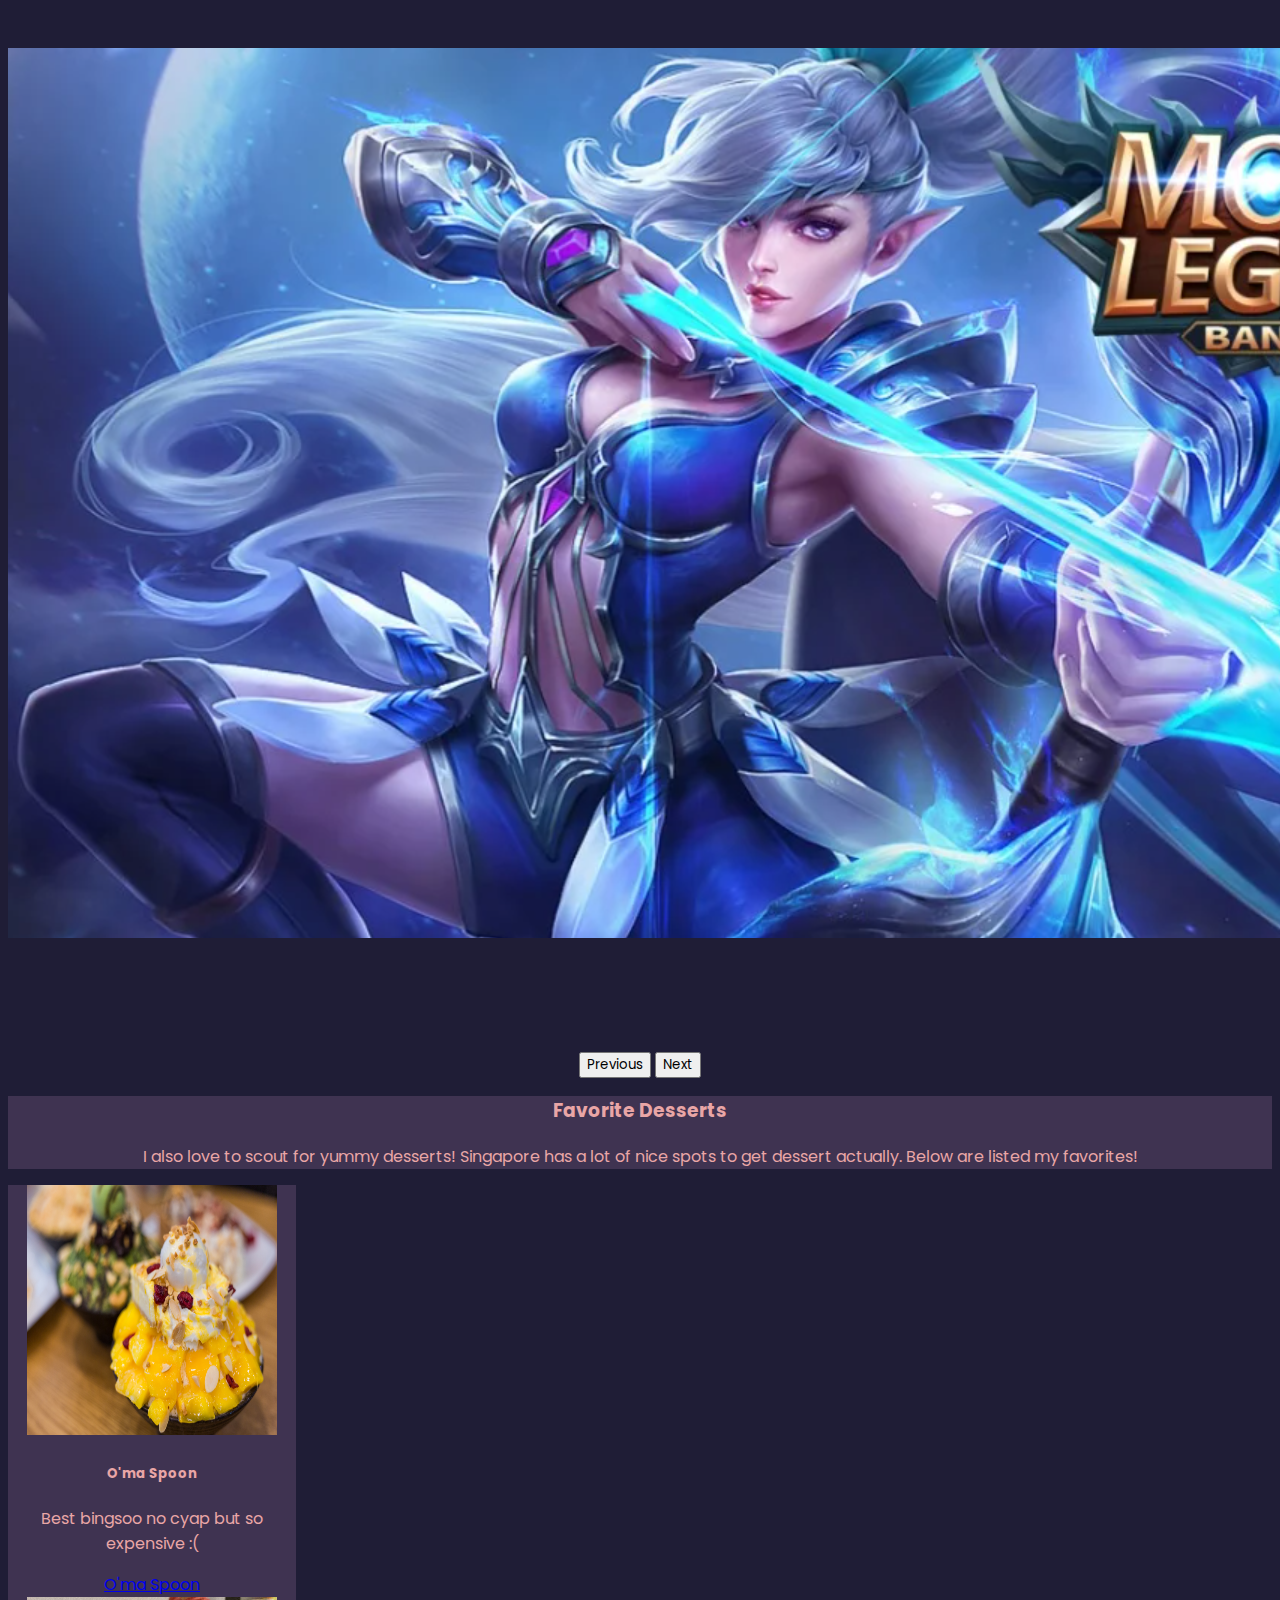
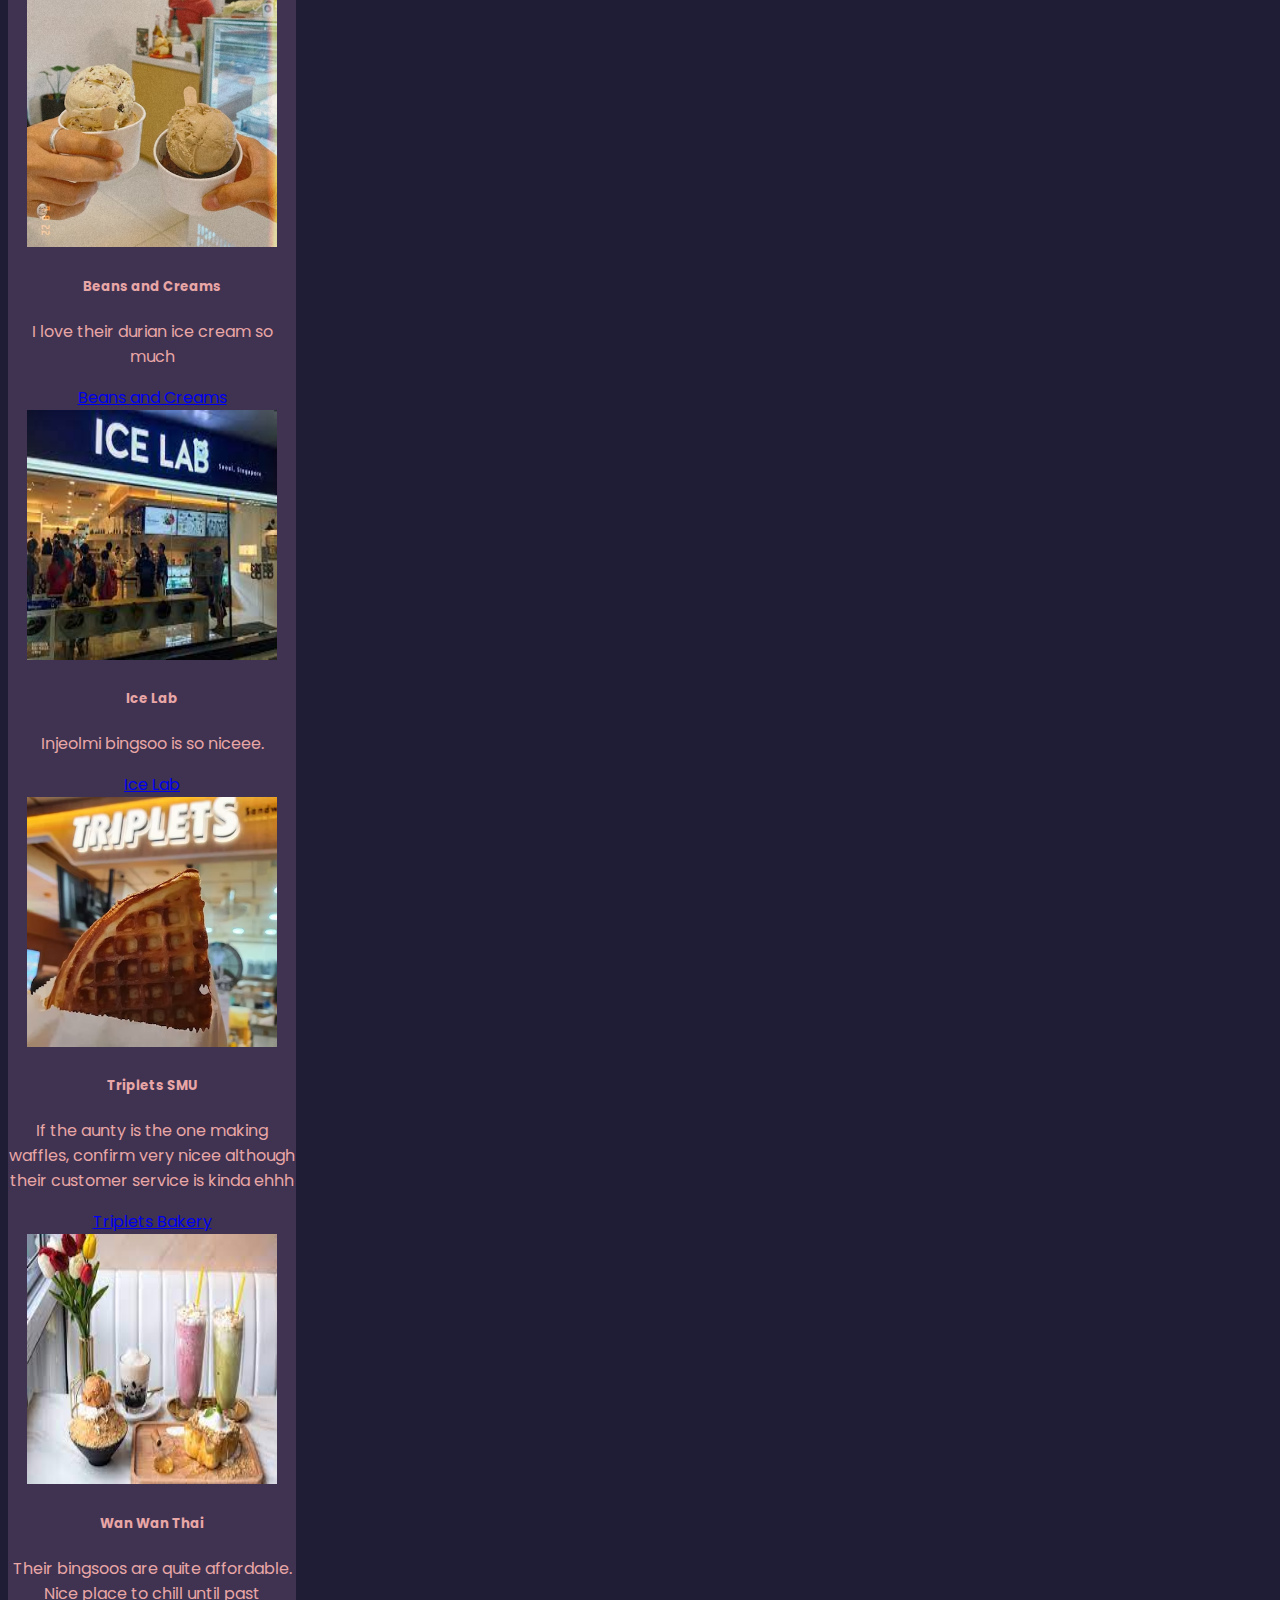
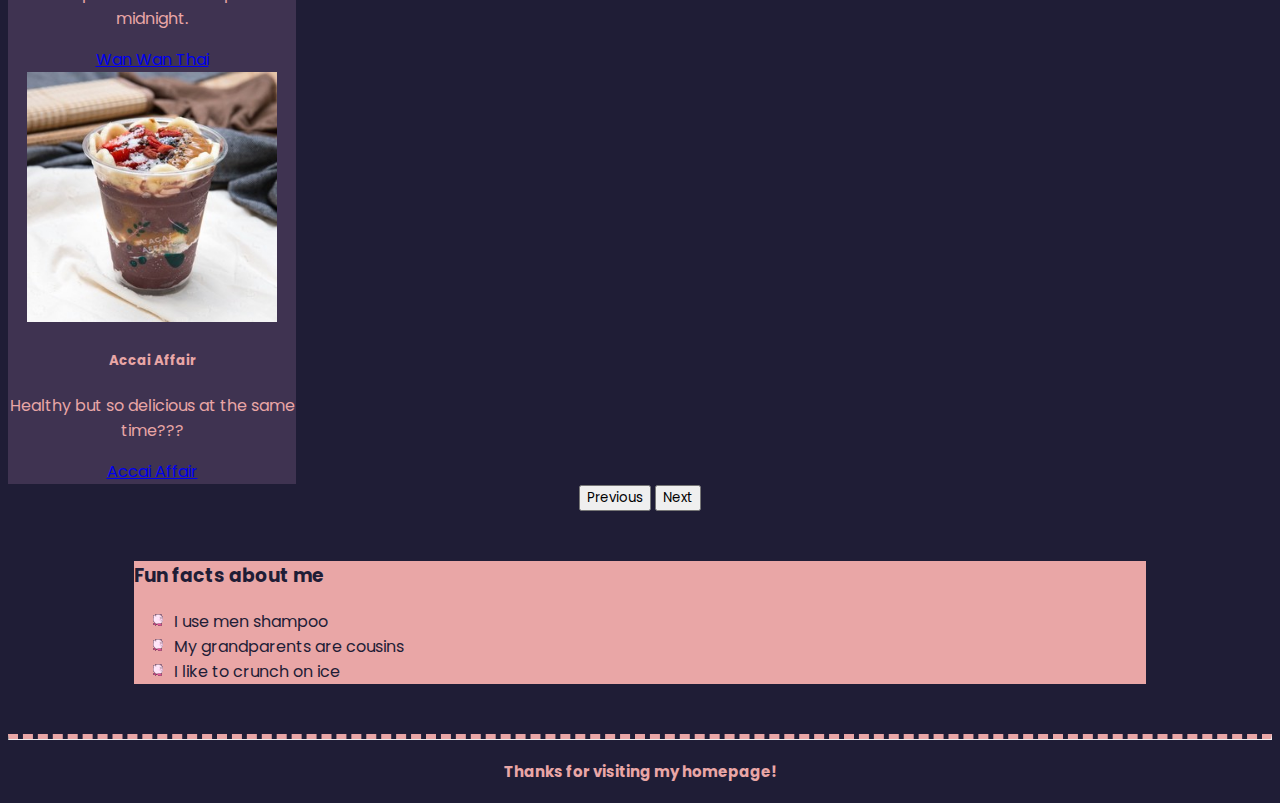
==== commit abeac8f3: "Update index.html" ====
--- a/index.html
+++ b/index.html
@@ -171,7 +171,7 @@
                 <div class="card-body">
                   <h5 class="card-title">Triplets SMU</h5>
                   <p class="card-text">If the aunty is the one making waffles, confirm very nicee although their customer service is kinda ehhh</p>
-                  <a href="https://www.facebook.com/tripletSBC/" target="_blank" class="btn btn-primary">Go somewhere</a>
+                  <a href="https://www.facebook.com/tripletSBC/" target="_blank" class="btn btn-primary">Triplets Bakery</a>
                 </div>
               </div>
               <div class="card col-md-6 col-lg-4 mx-auto" style="width: 18rem;">
@@ -179,7 +179,7 @@
                 <div class="card-body">
                   <h5 class="card-title">Wan Wan Thai</h5>
                   <p class="card-text">Their bingsoos are quite affordable. Nice place to chill until past midnight.</p>
-                  <a href="https://wanwanthaicafe.com/" target="_blank" class="btn btn-primary">Go somewhere</a>
+                  <a href="https://wanwanthaicafe.com/" target="_blank" class="btn btn-primary">Wan Wan Thai</a>
                 </div>
               </div>
               <div class="card col-md-6 col-lg-4 mx-auto" style="width: 18rem;">
--- a/index.css
+++ b/index.css
@@ -51,6 +51,9 @@
 
 nav {
     background-color: #E9A6A6;
+    position: fixed;
+    top: 0px;
+    bottom: 0px;
 }
 
 h1 {
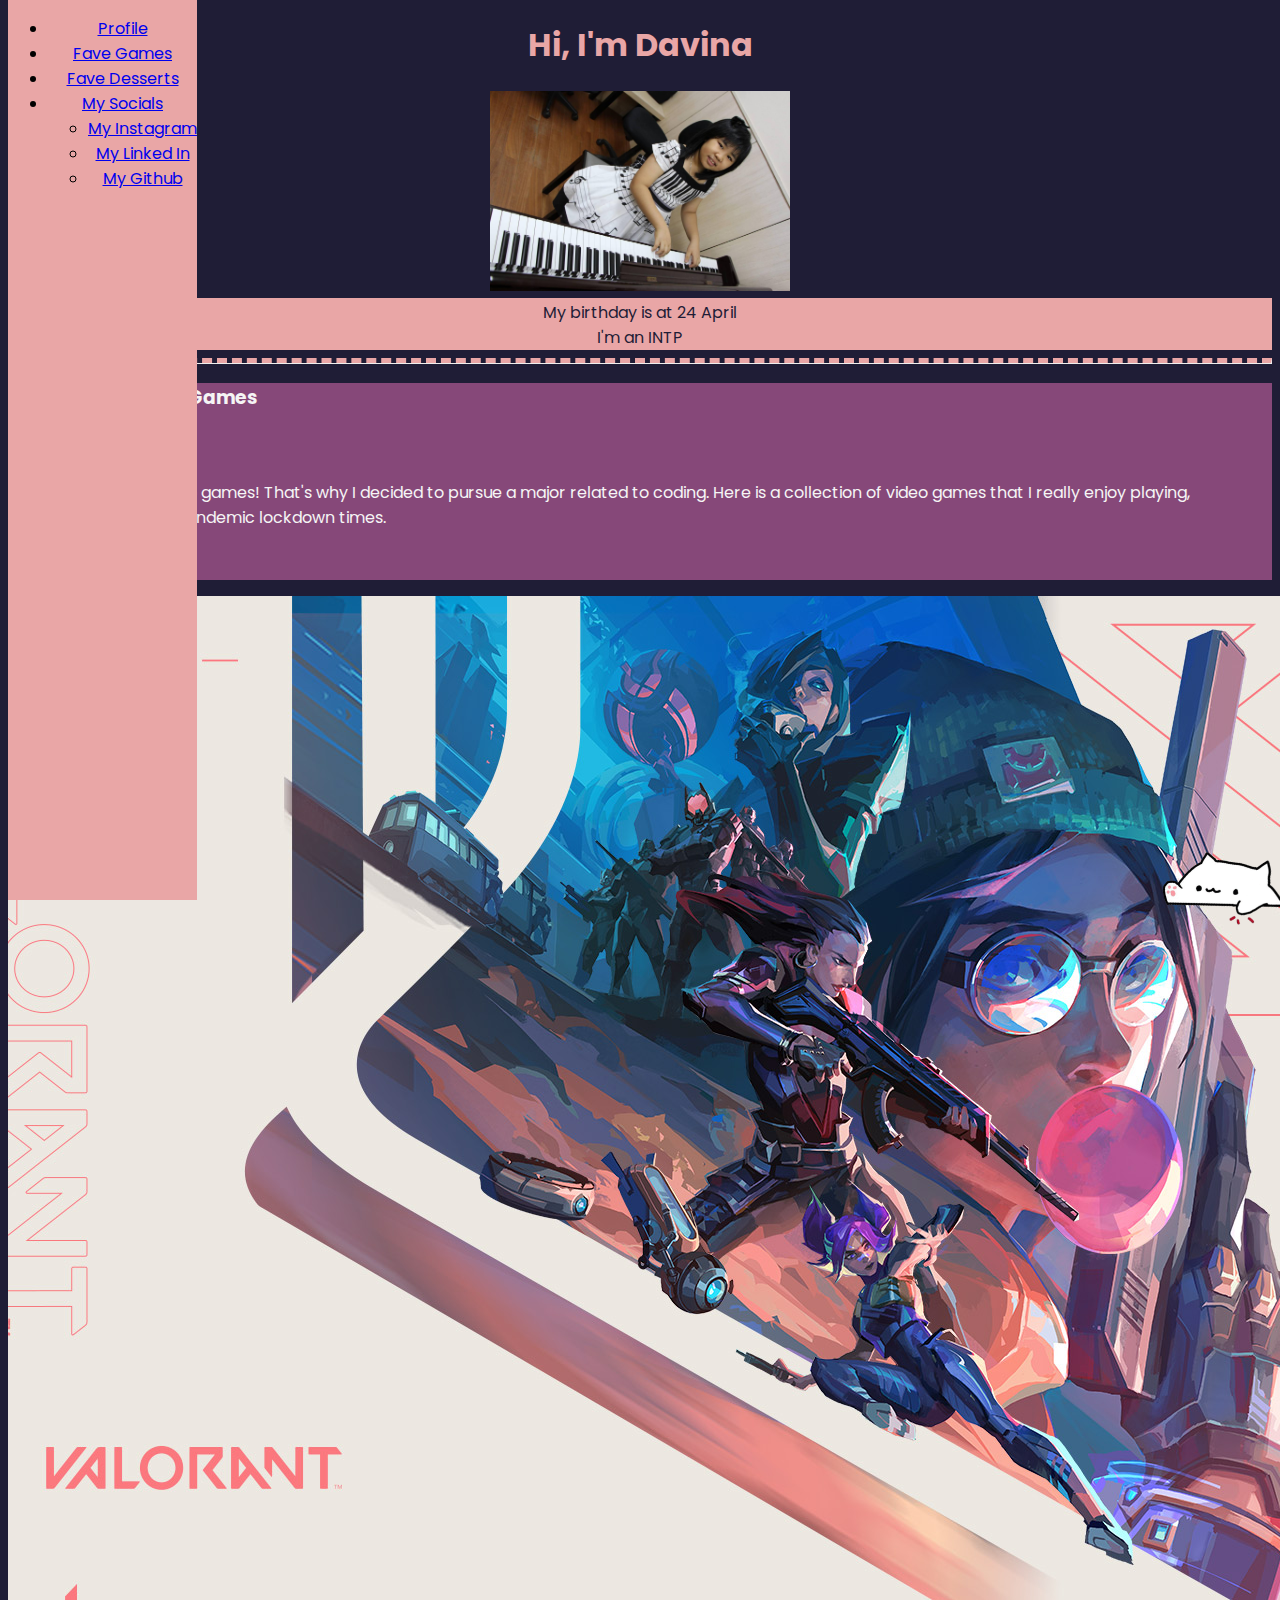
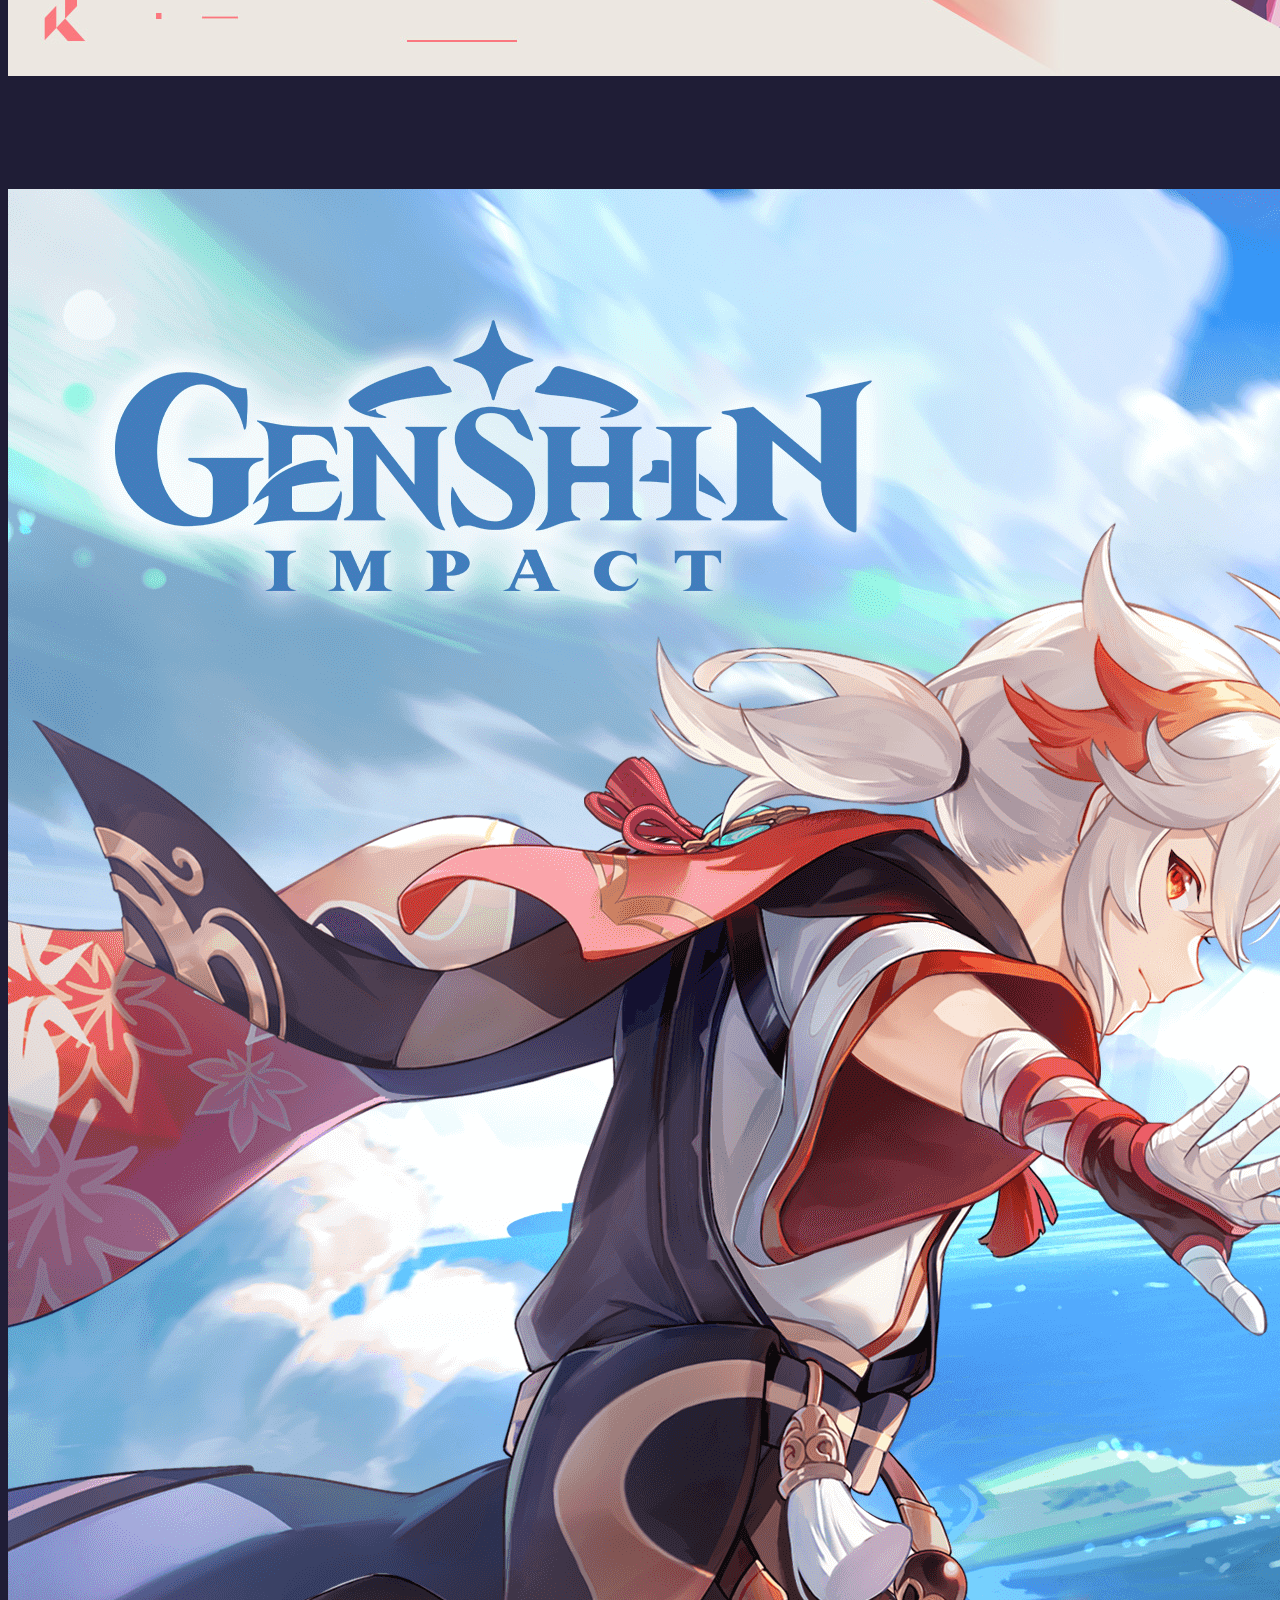
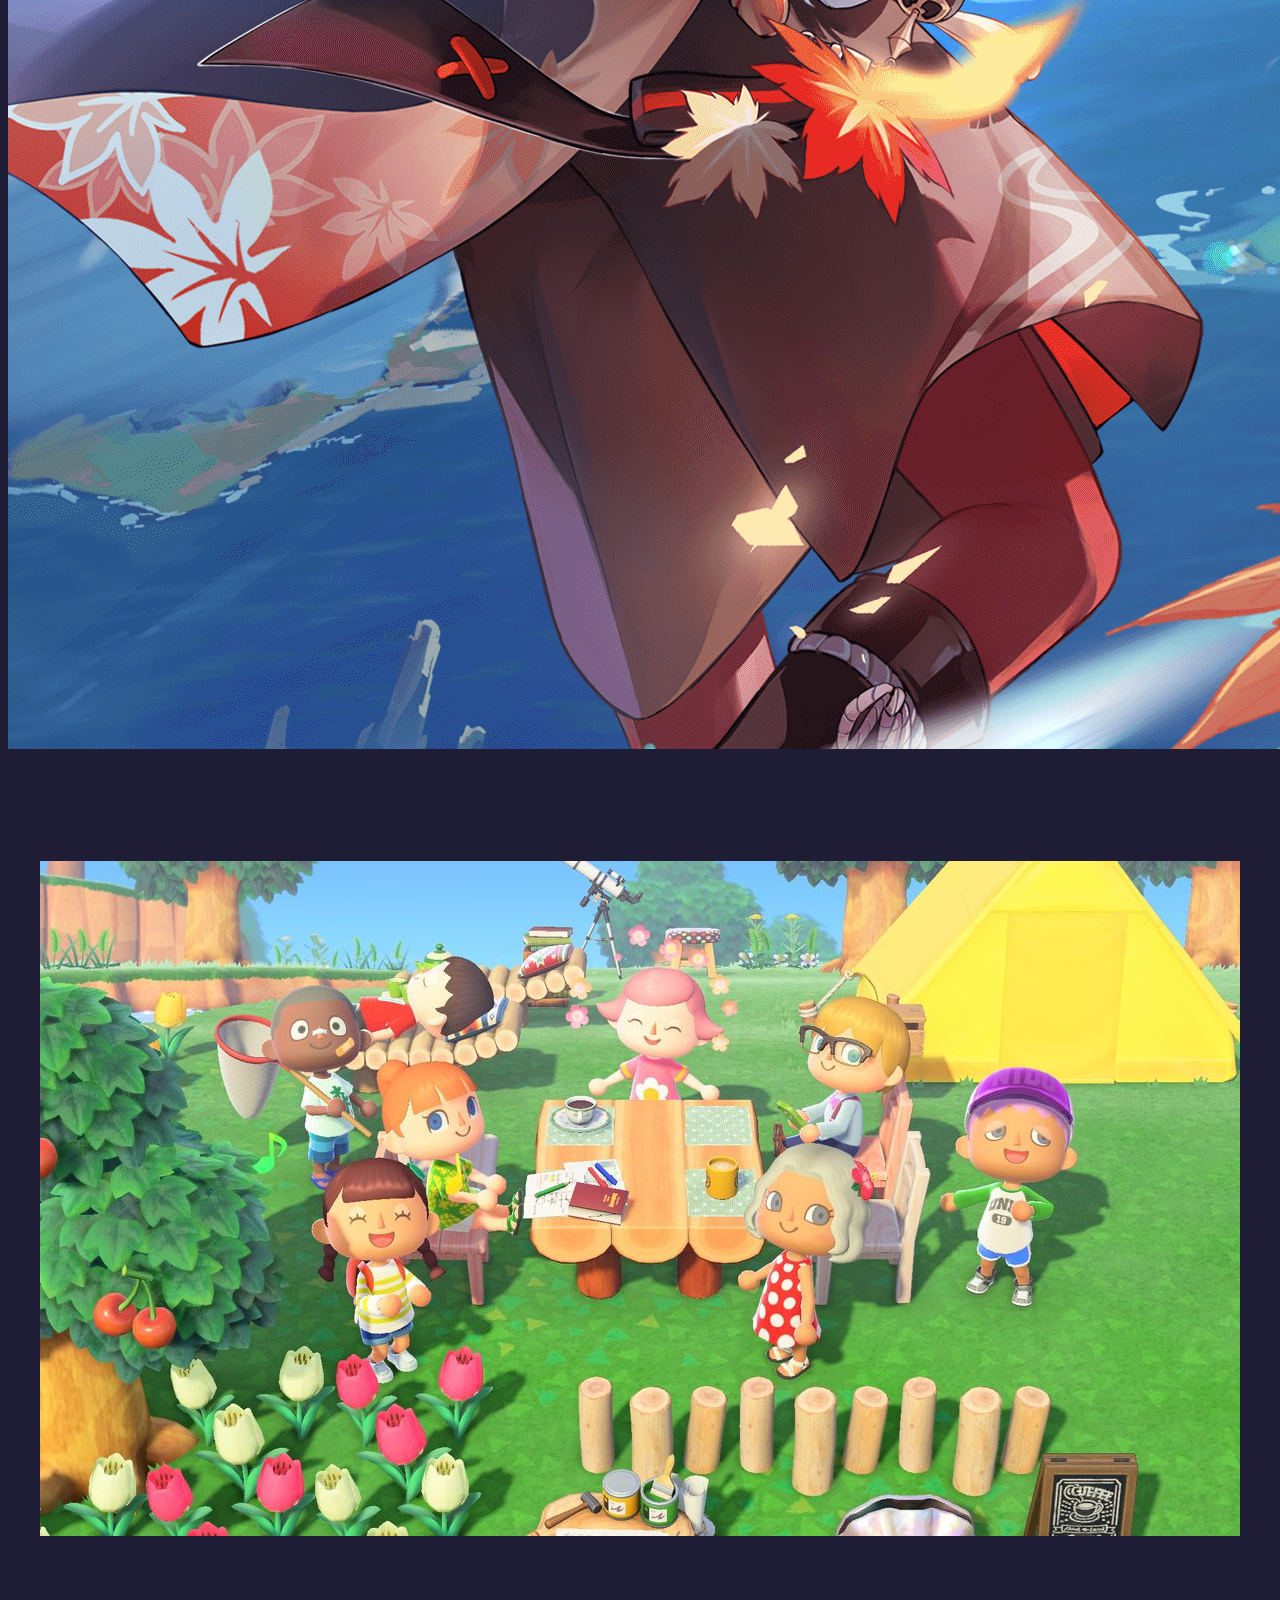
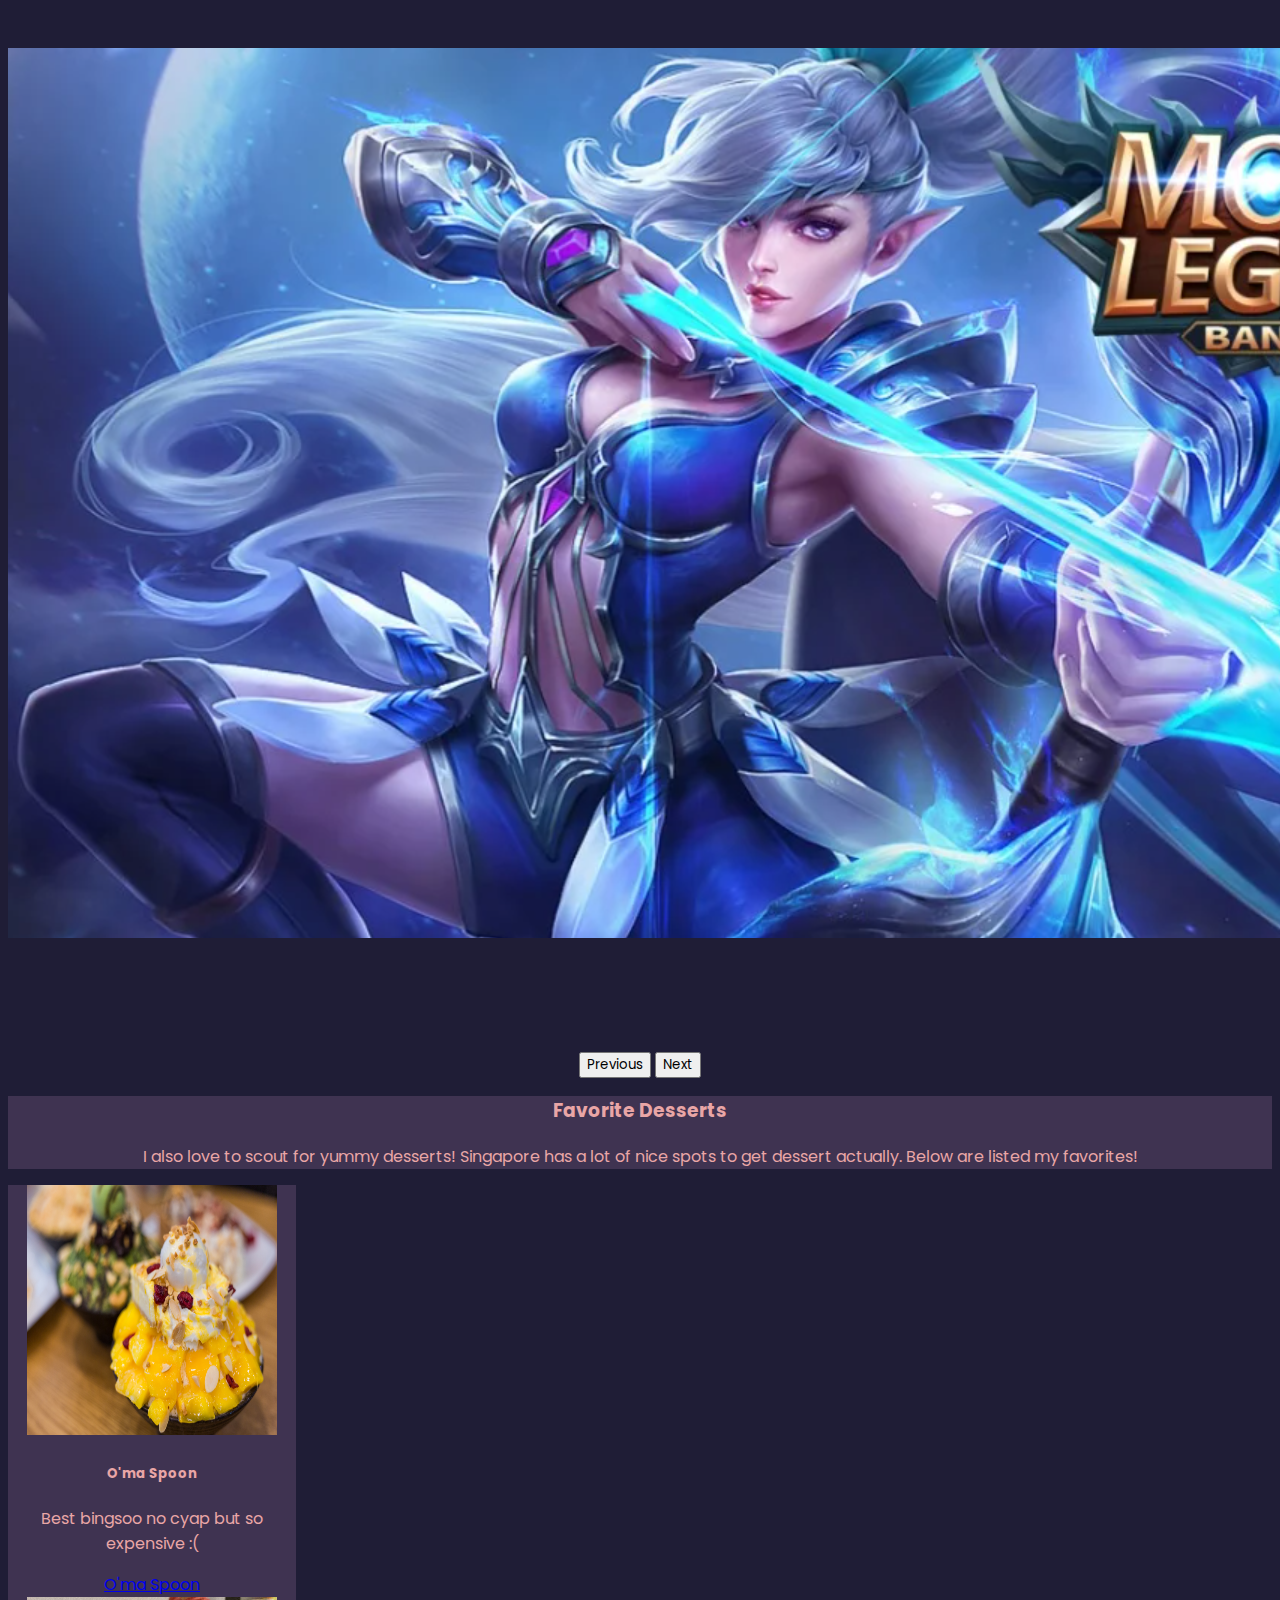
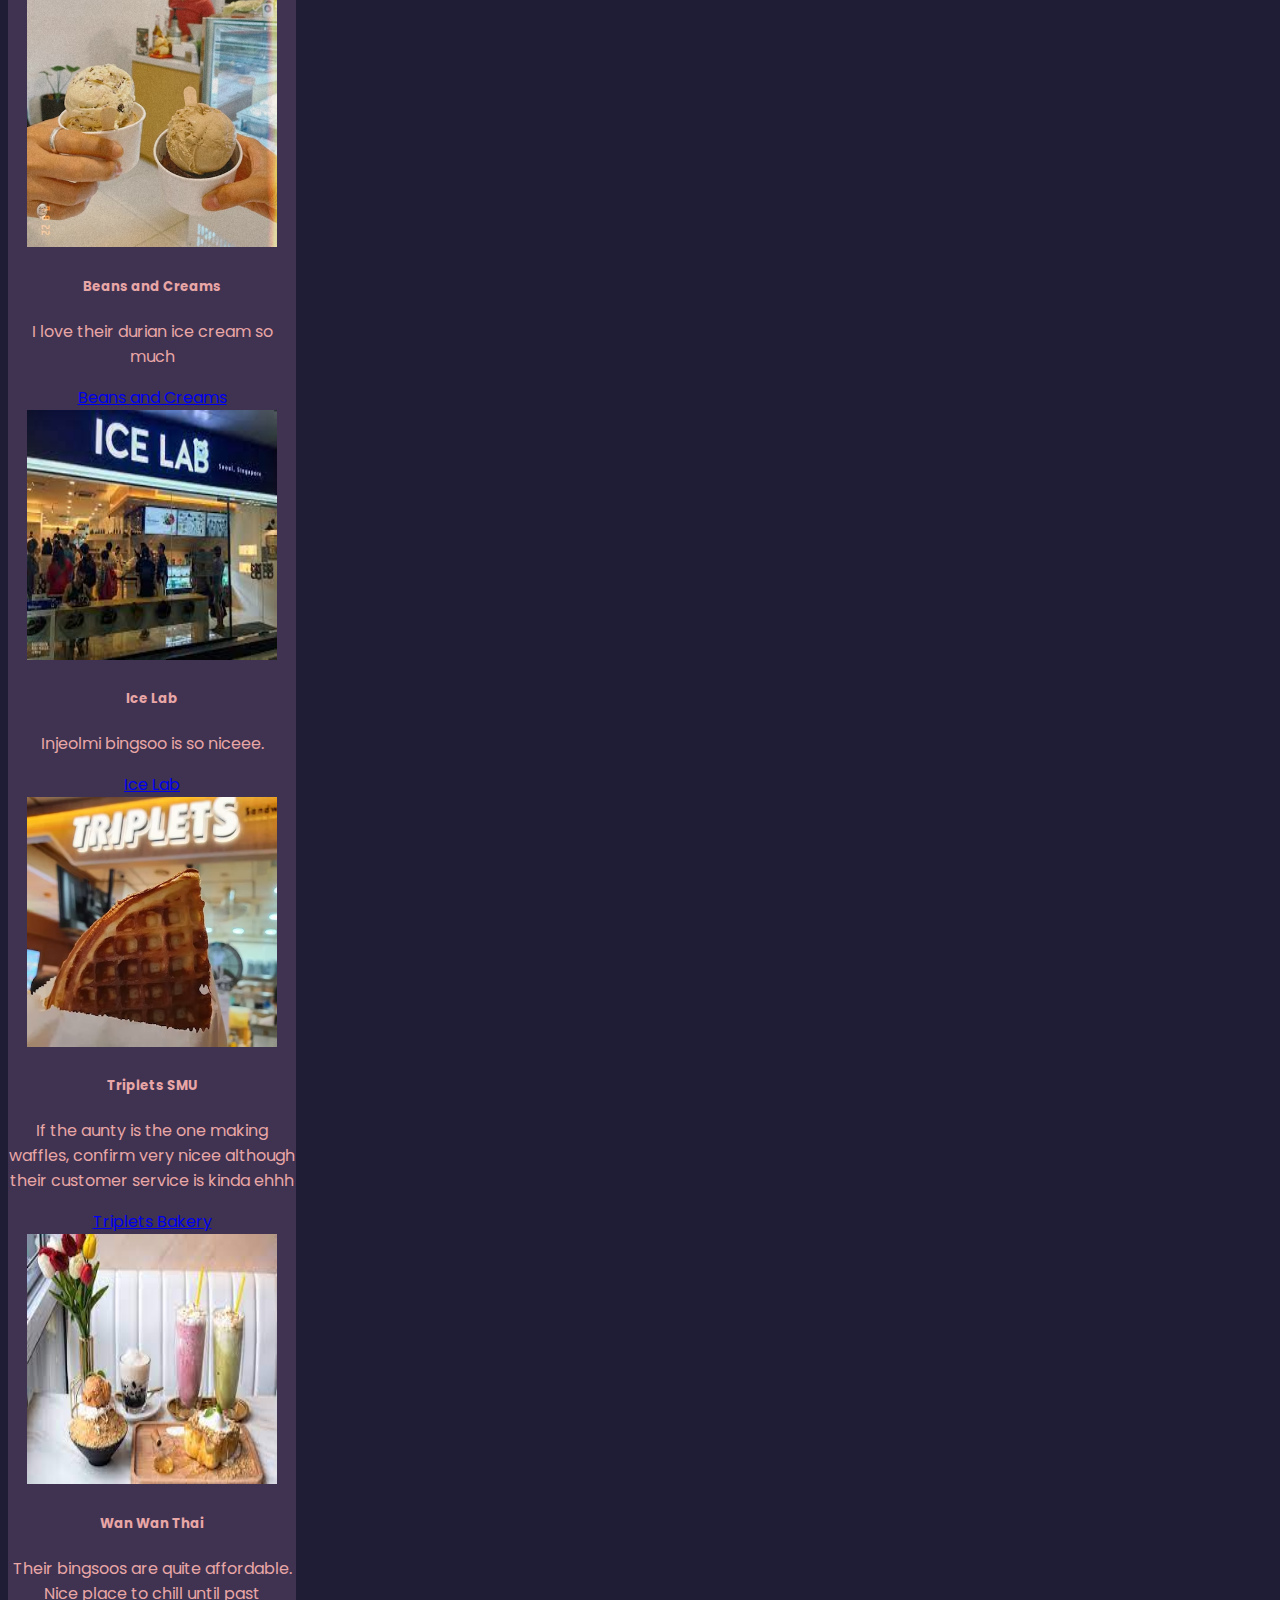
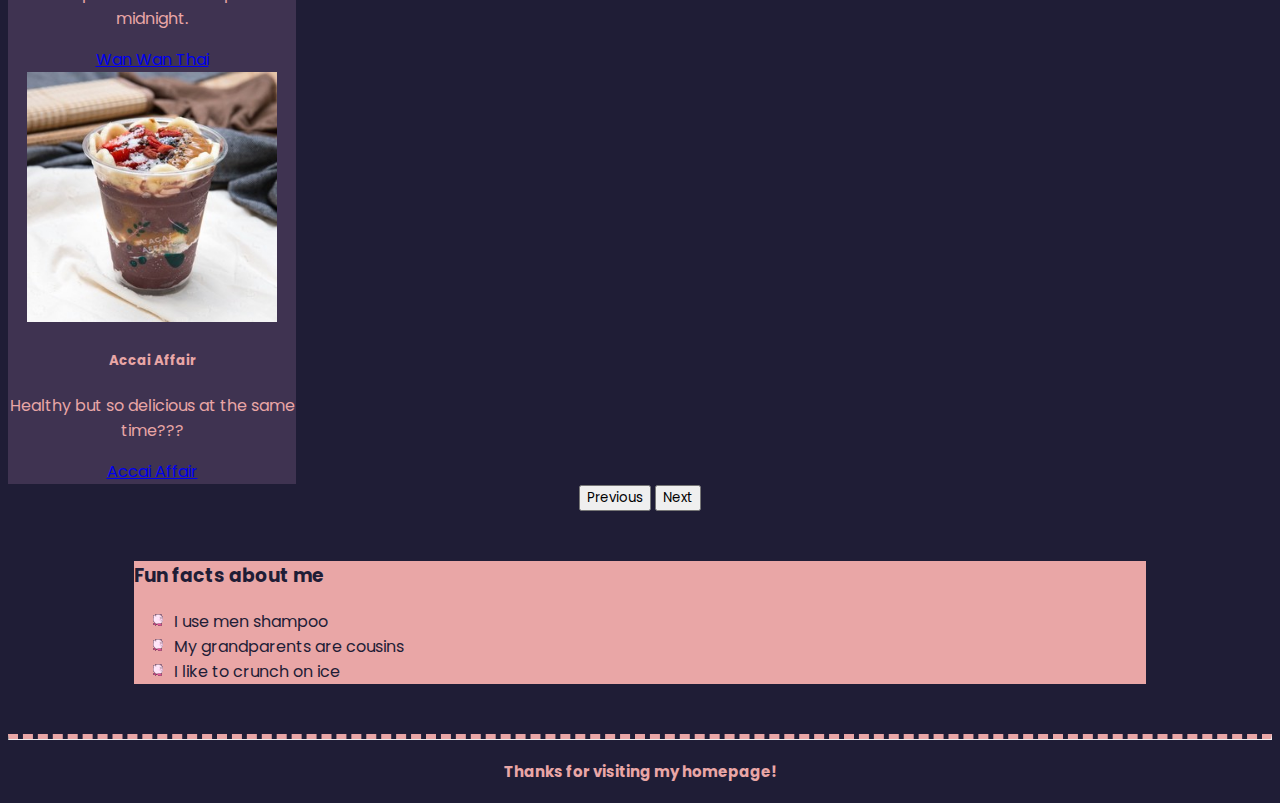
==== commit d559839f: "Update index.html" ====
--- a/index.html
+++ b/index.html
@@ -9,7 +9,7 @@
     <link rel="stylesheet" href="index.css">
   </head>
   <body>
-    <nav class="navbar navbar-expand-lg">
+    <nav class="navbar navbar-expand-lg position-fixed">
         <div class="container-fluid">
             <ul class="navbar-nav">
               <li class="nav-item">
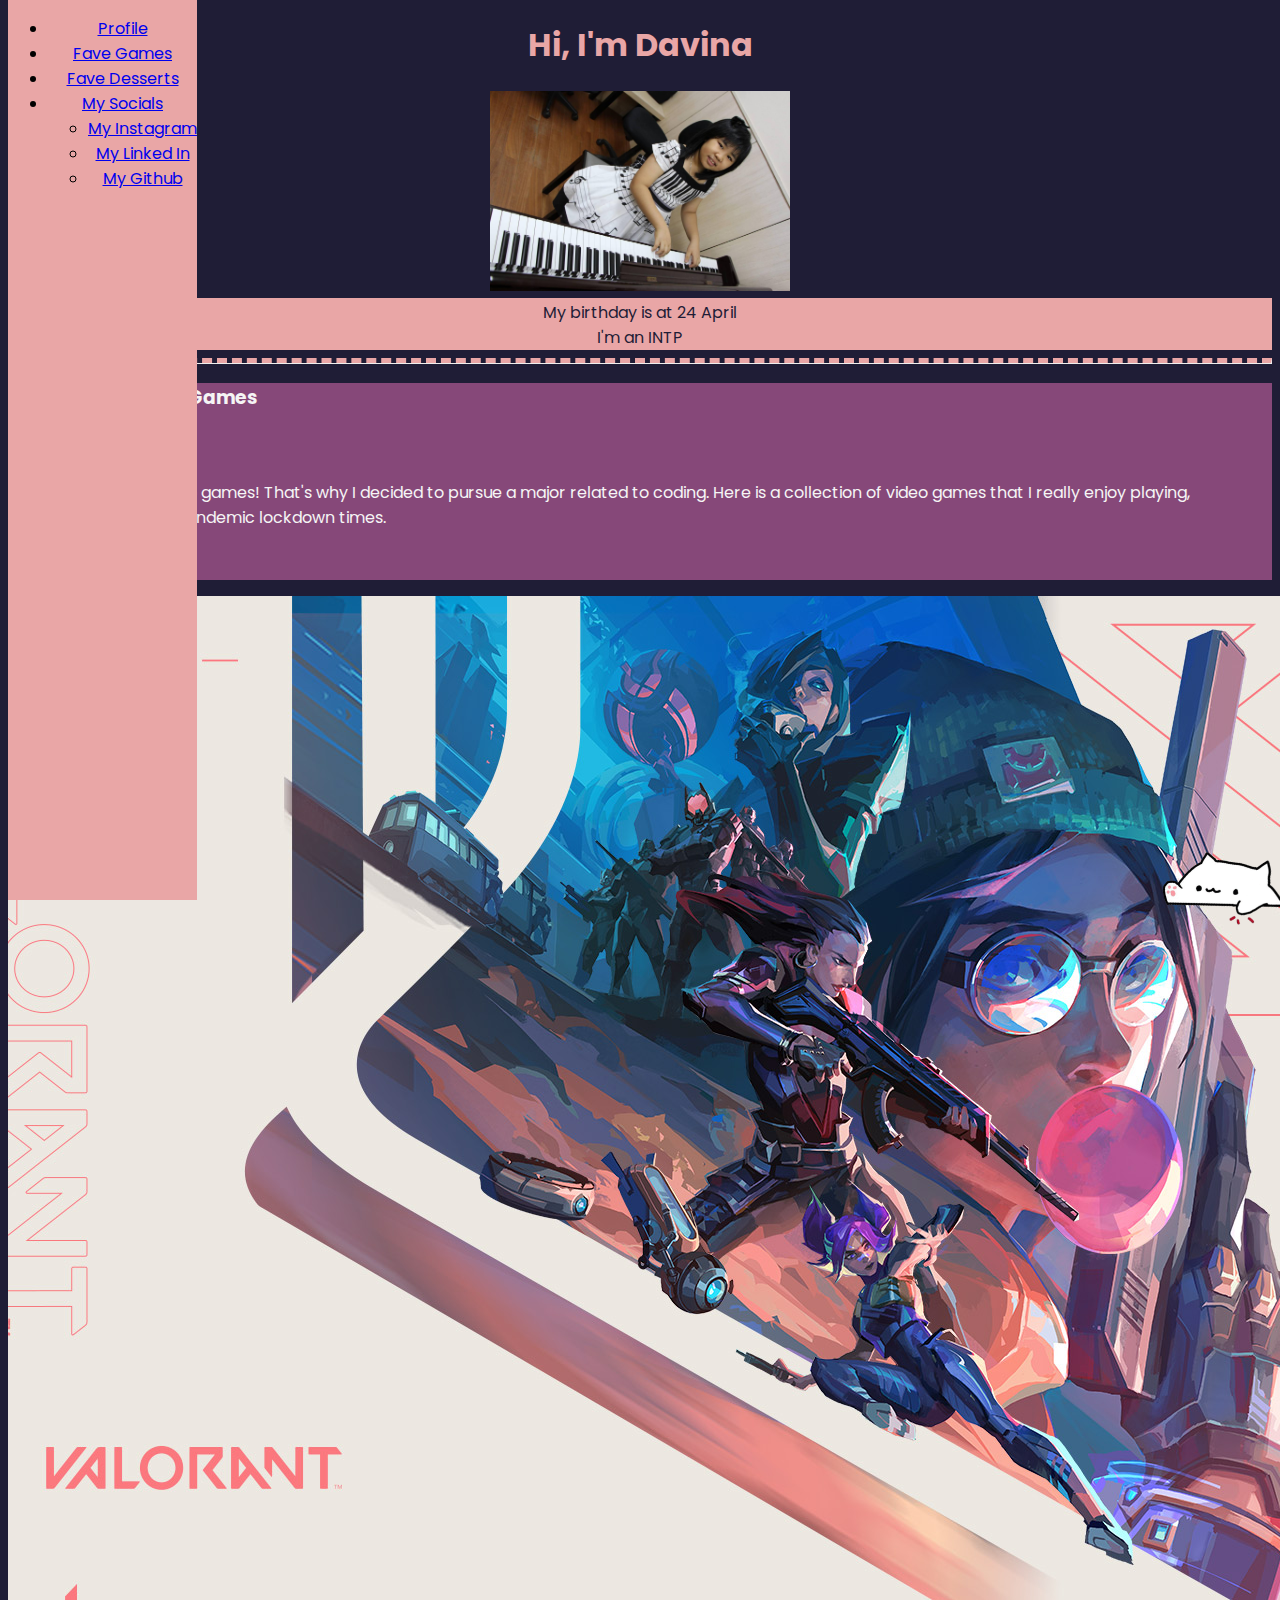
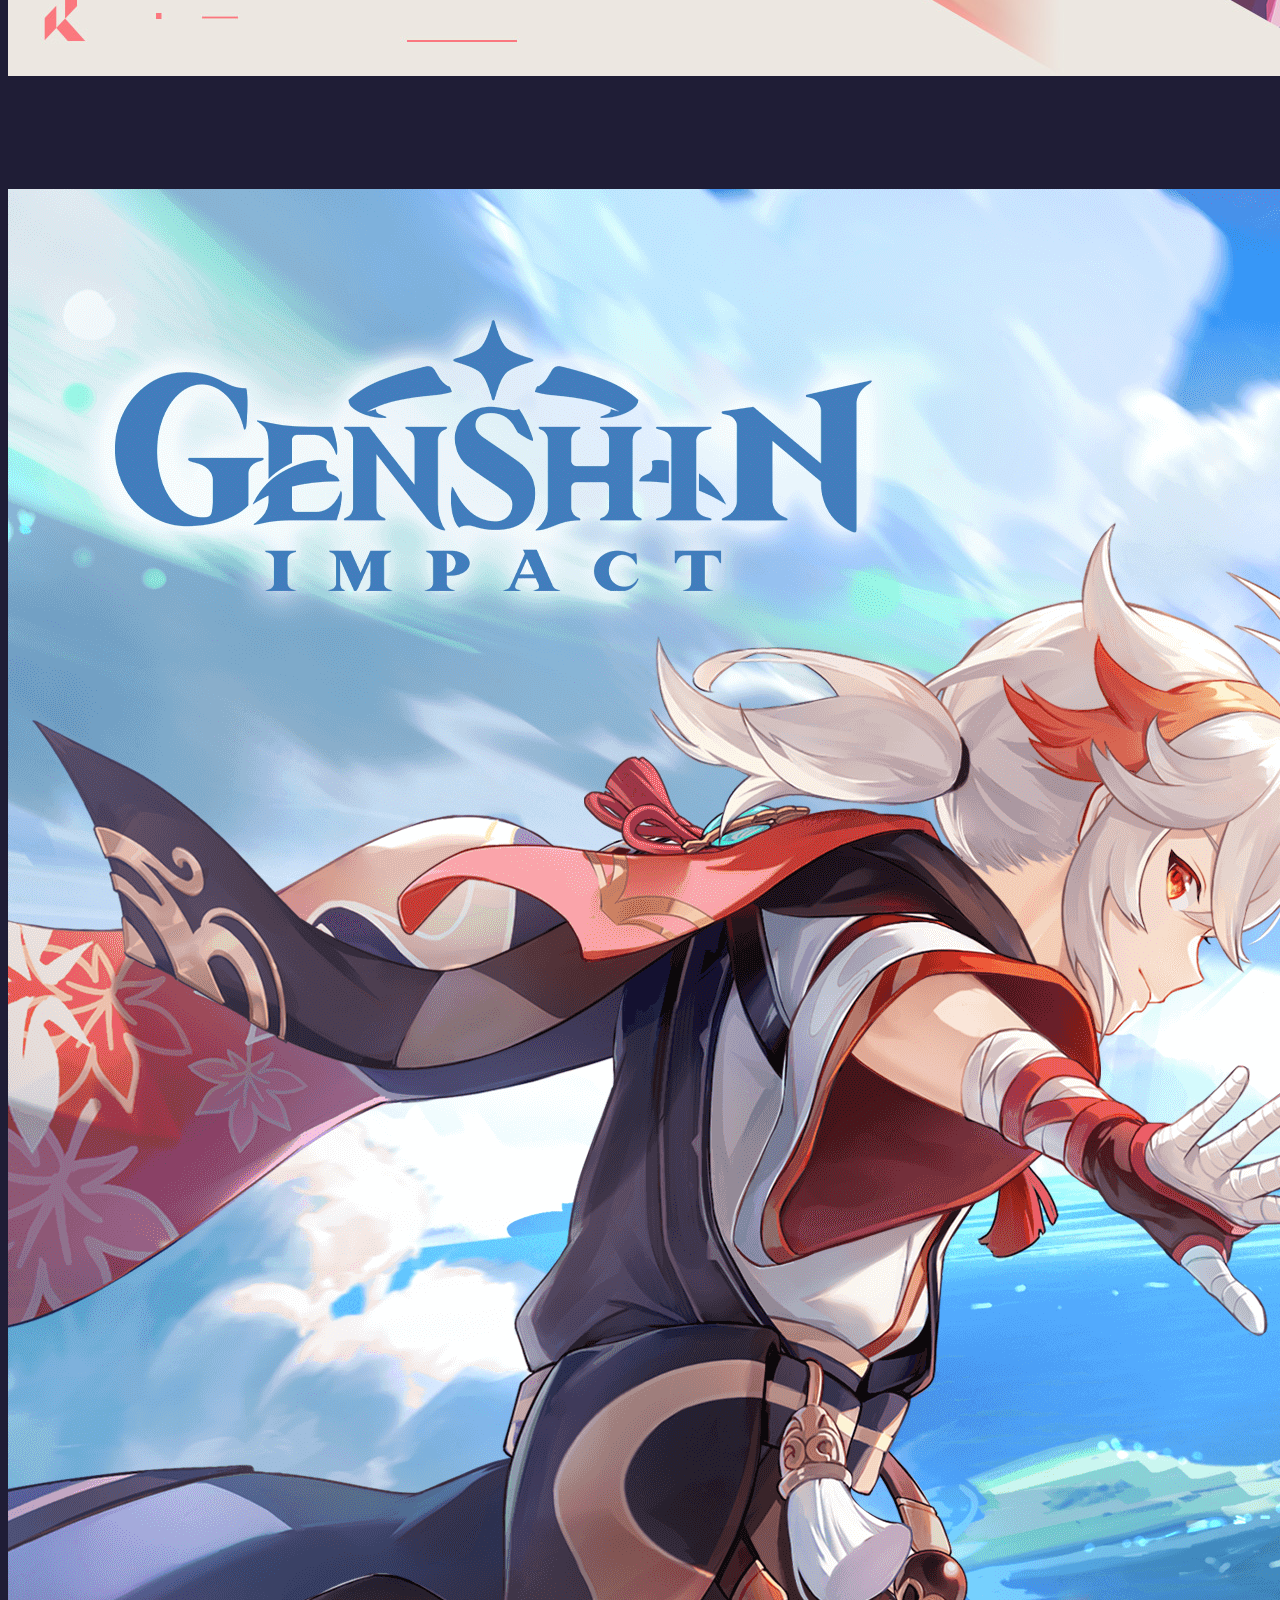
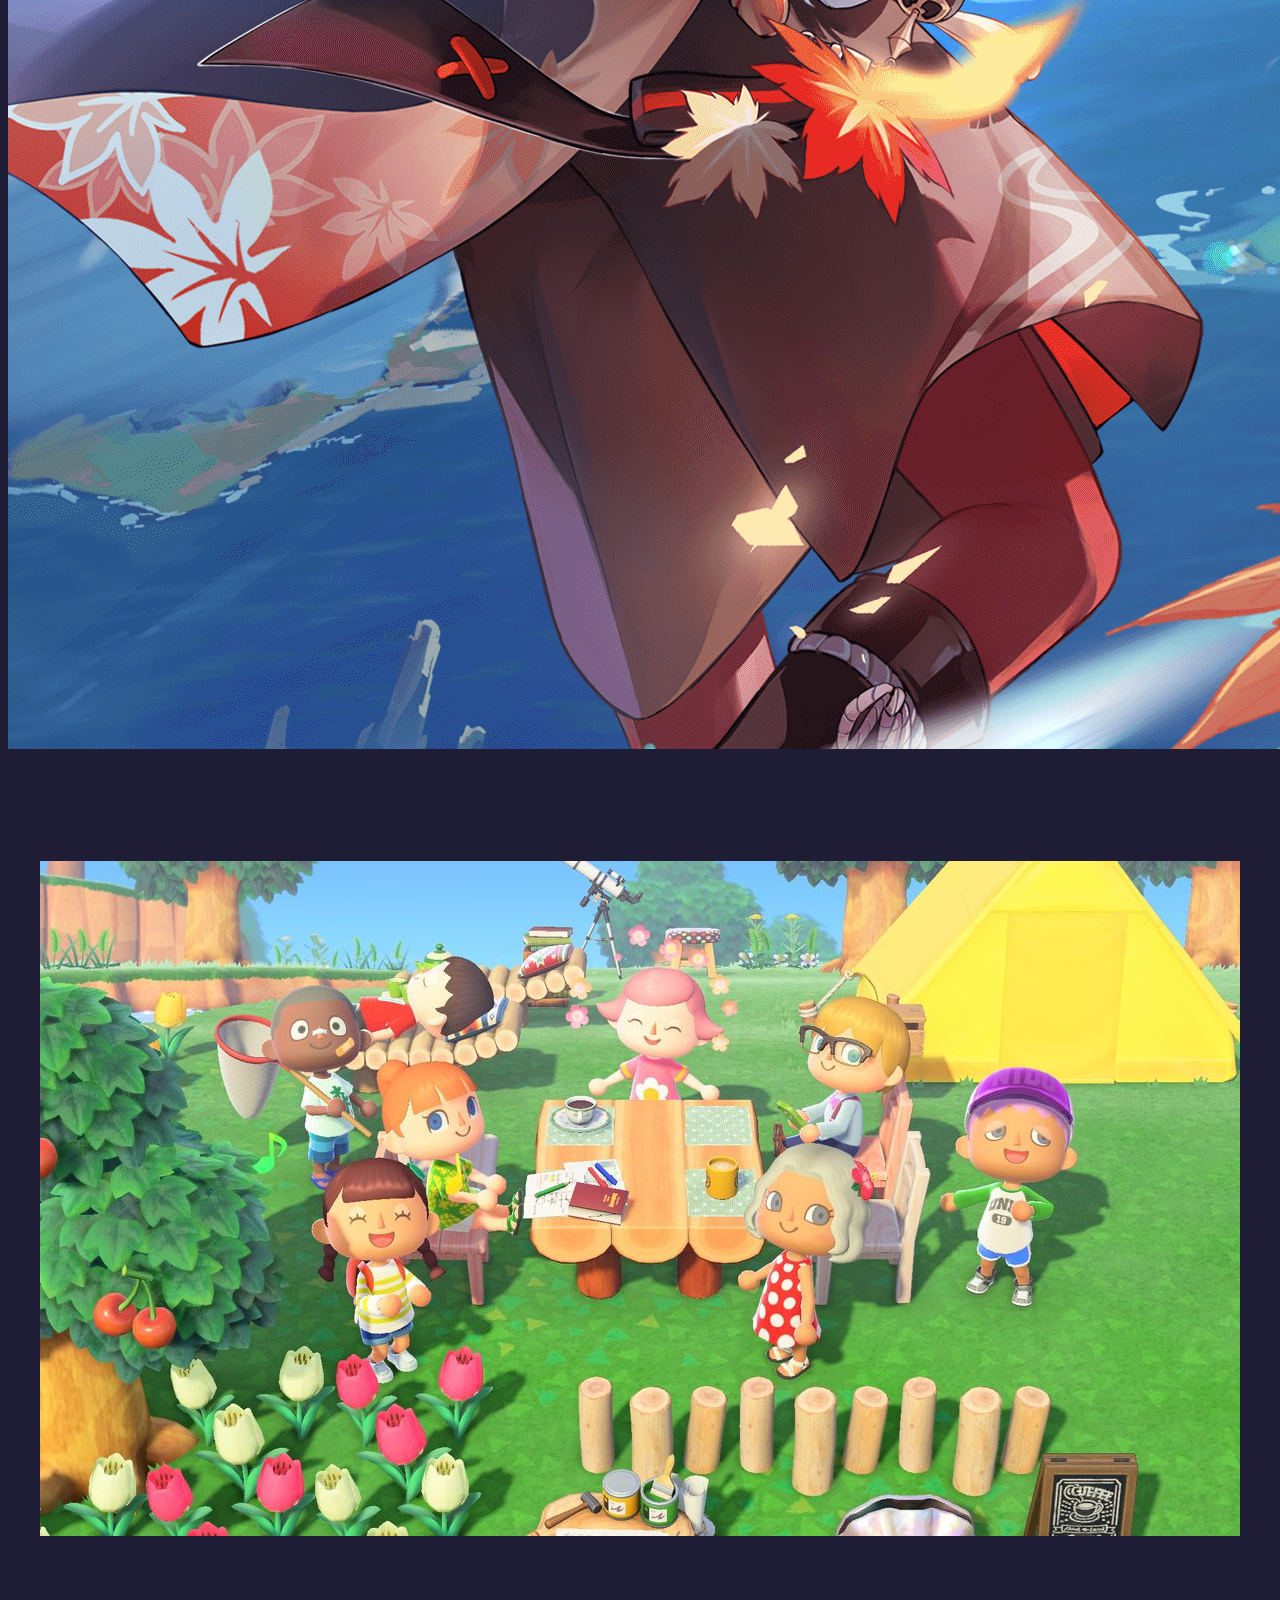
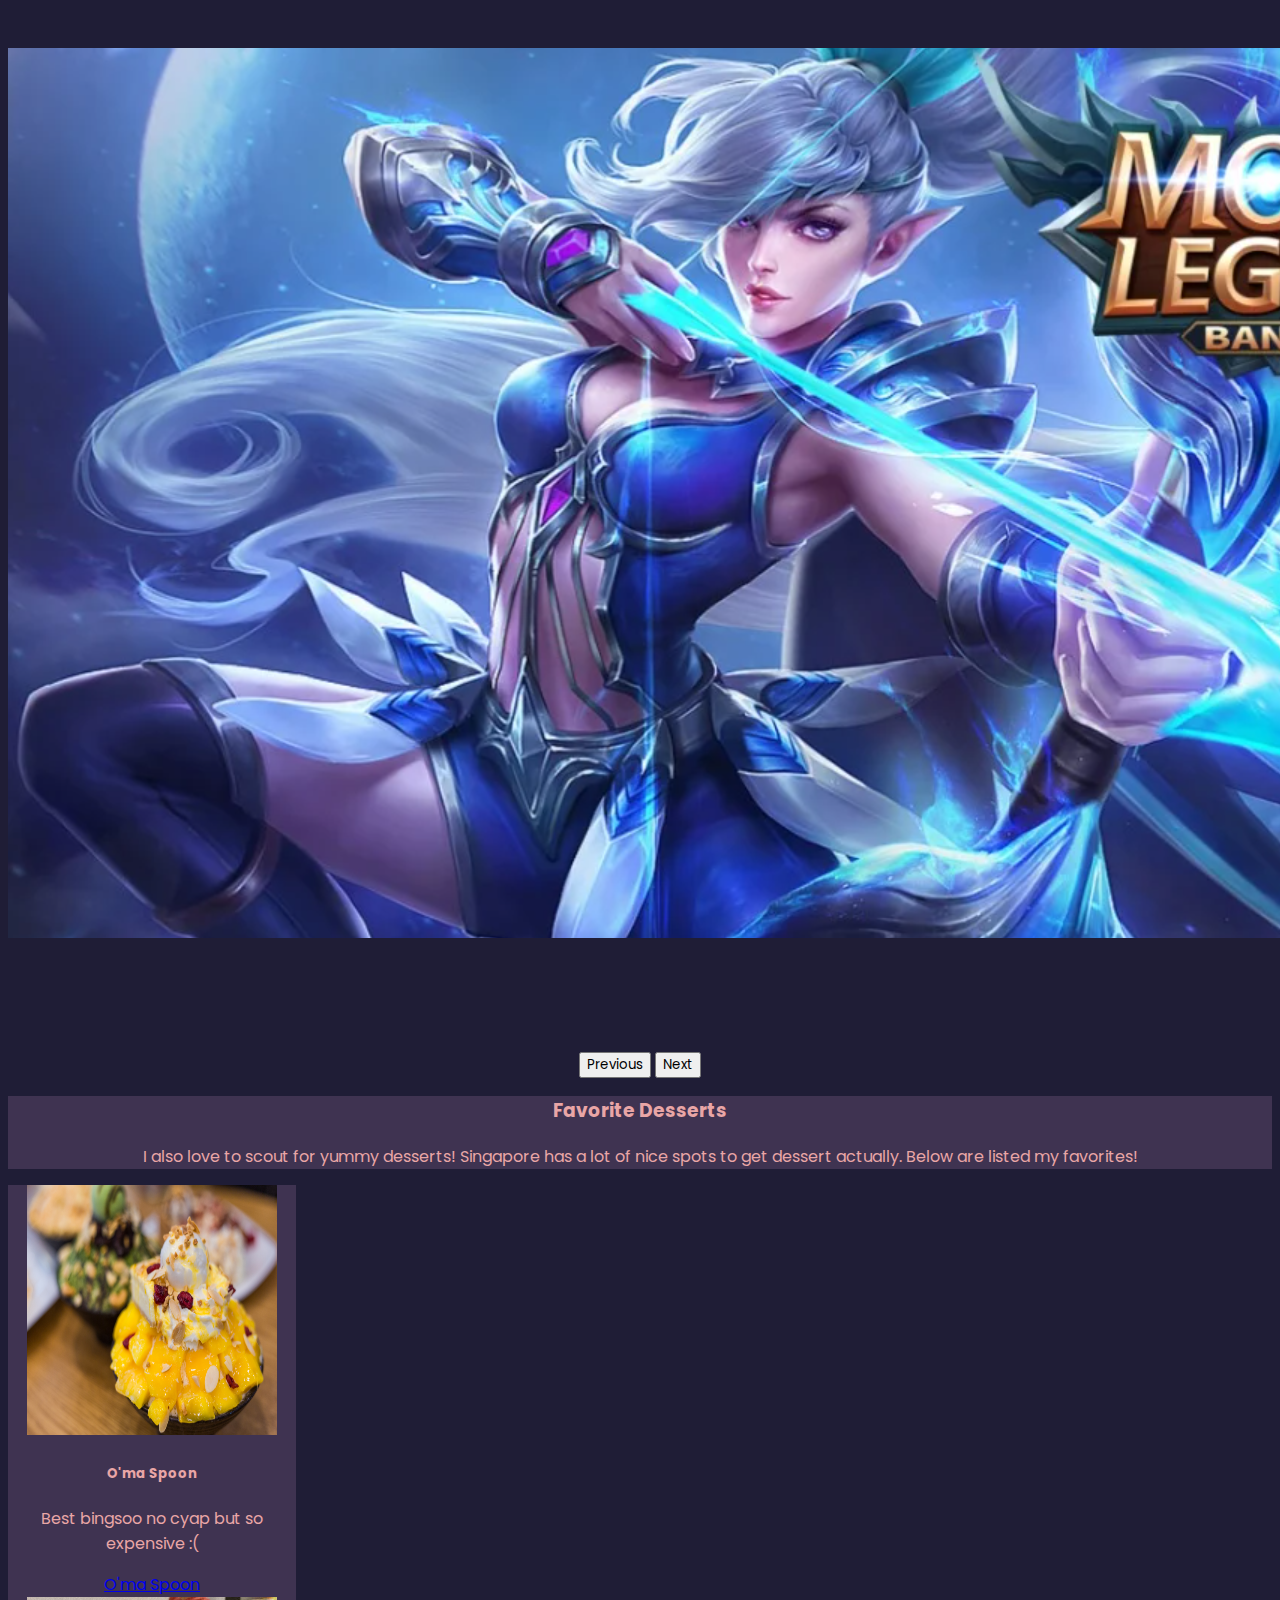
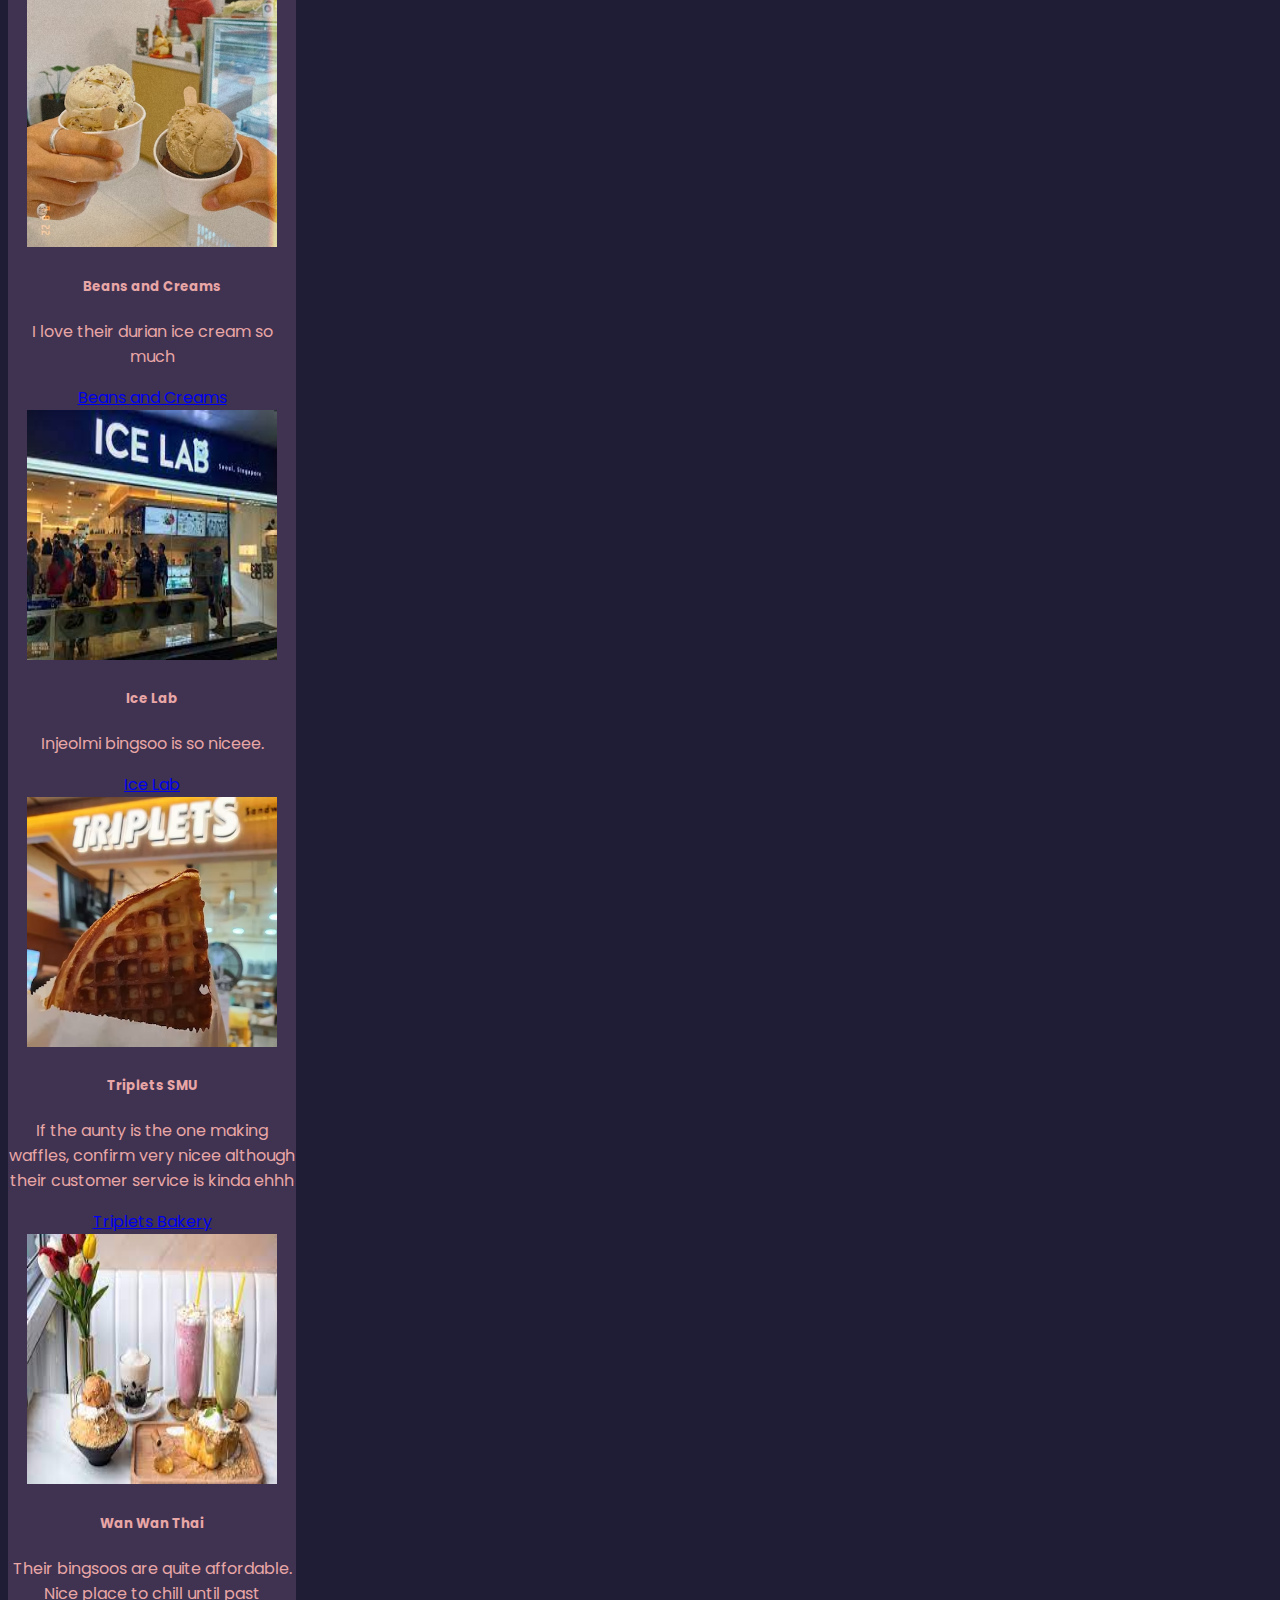
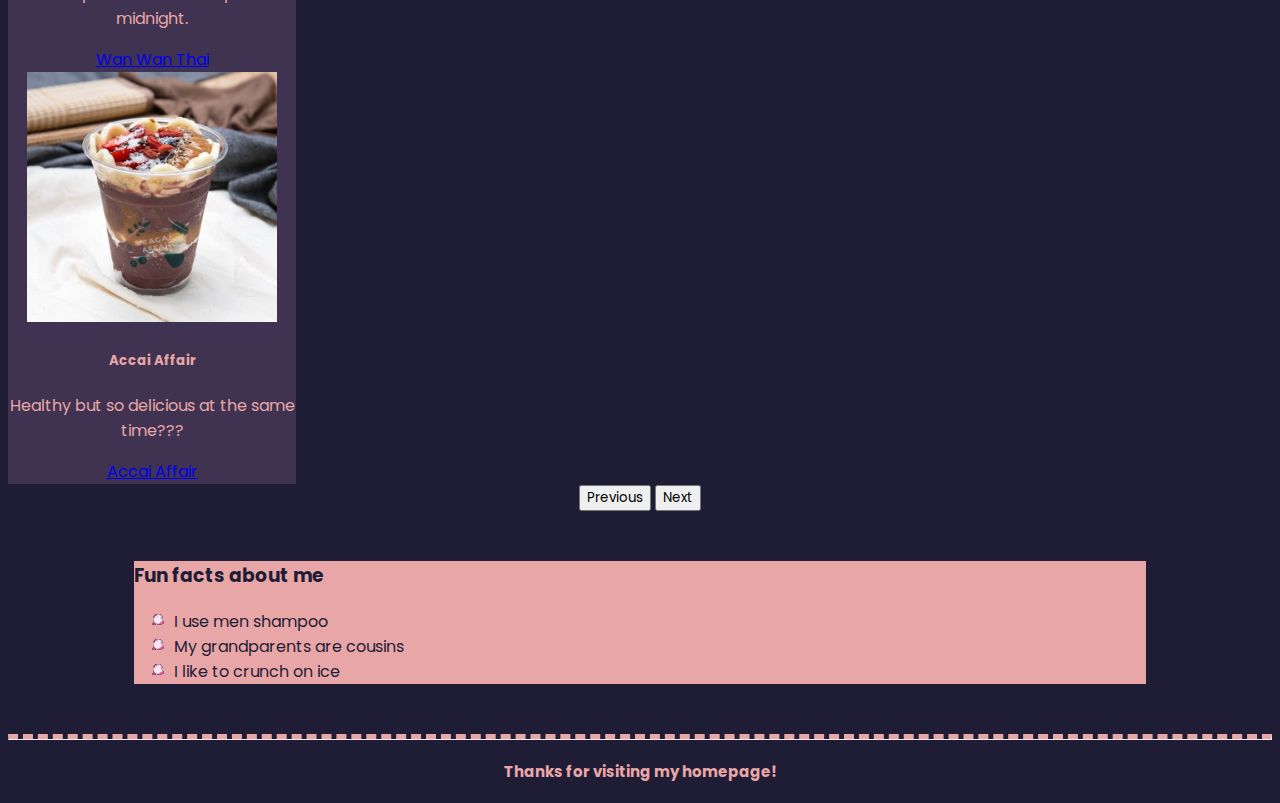
==== commit 0f9bebdb: "Update index.html" ====
--- a/index.html
+++ b/index.html
@@ -9,7 +9,7 @@
     <link rel="stylesheet" href="index.css">
   </head>
   <body>
-    <nav class="navbar navbar-expand-lg position-fixed">
+    <nav id="nav-bar-top" class="navbar navbar-expand-lg">
         <div class="container-fluid">
             <ul class="navbar-nav">
               <li class="nav-item">
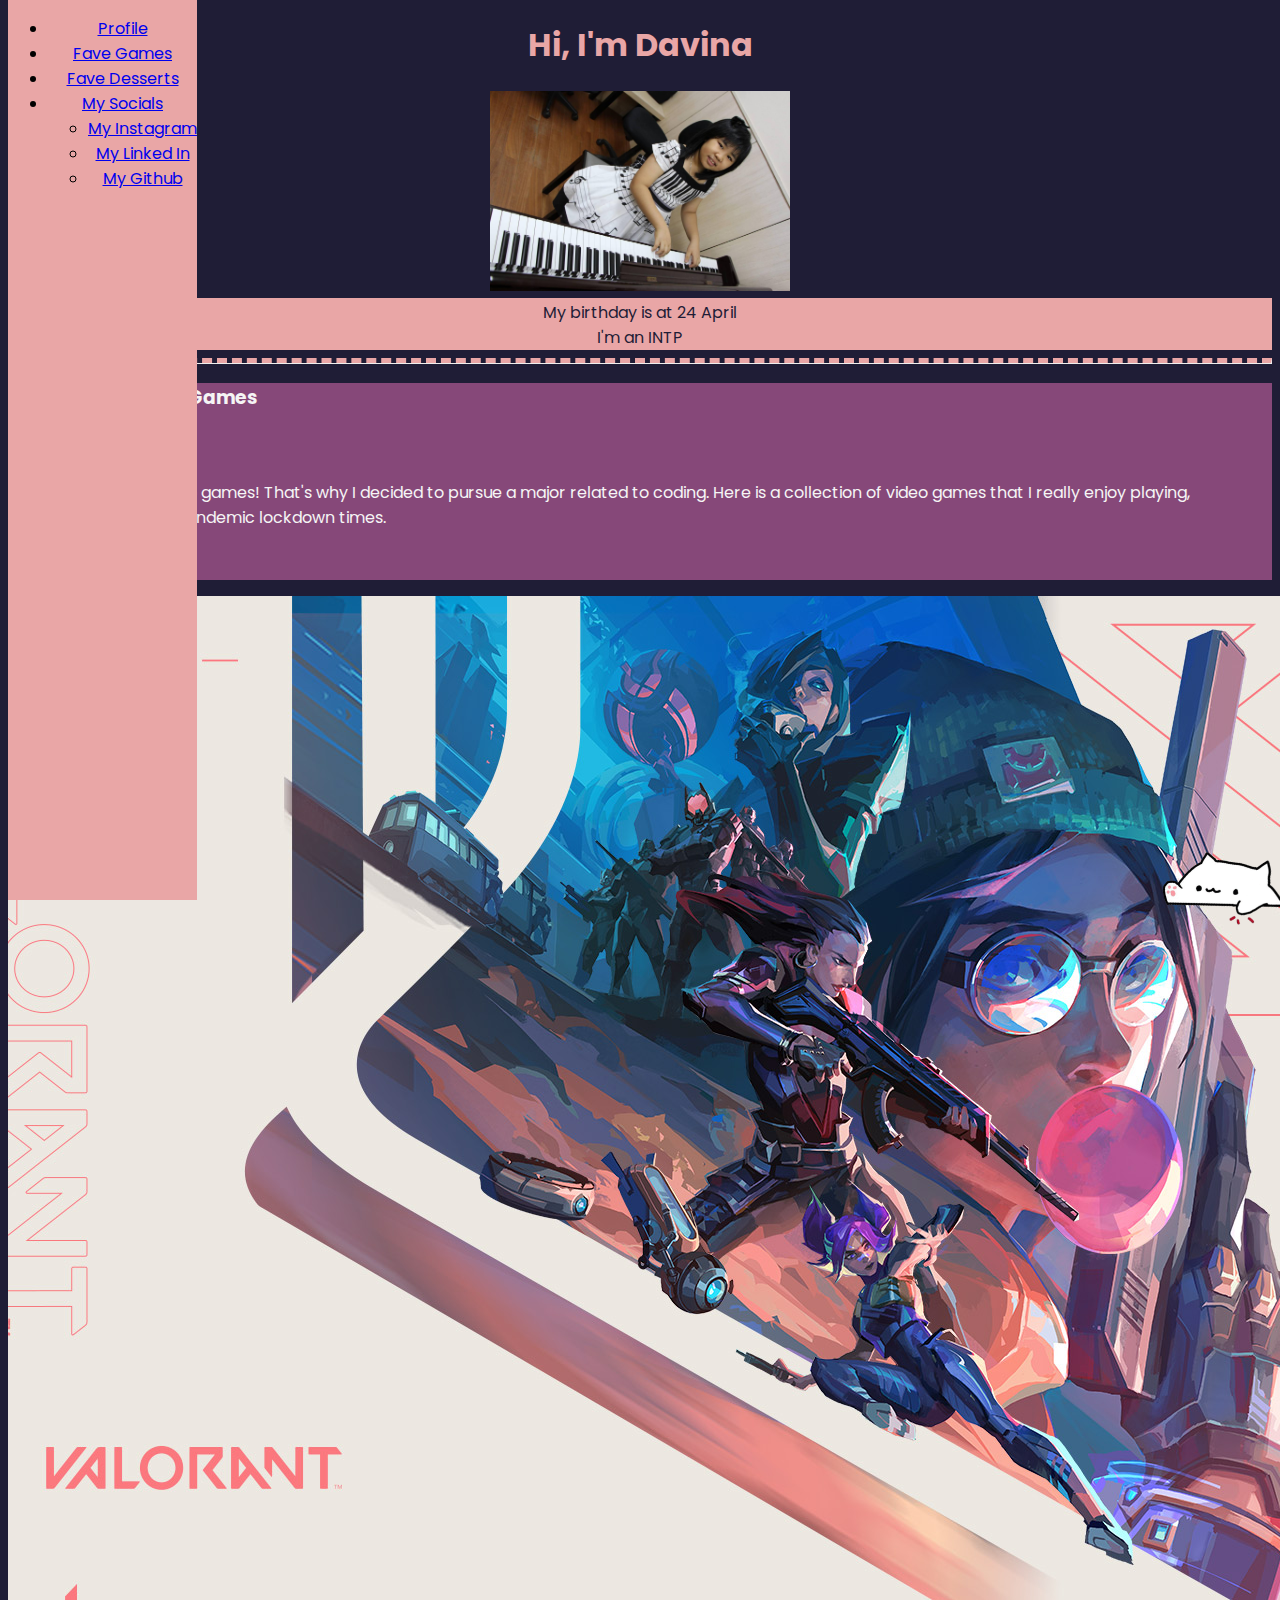
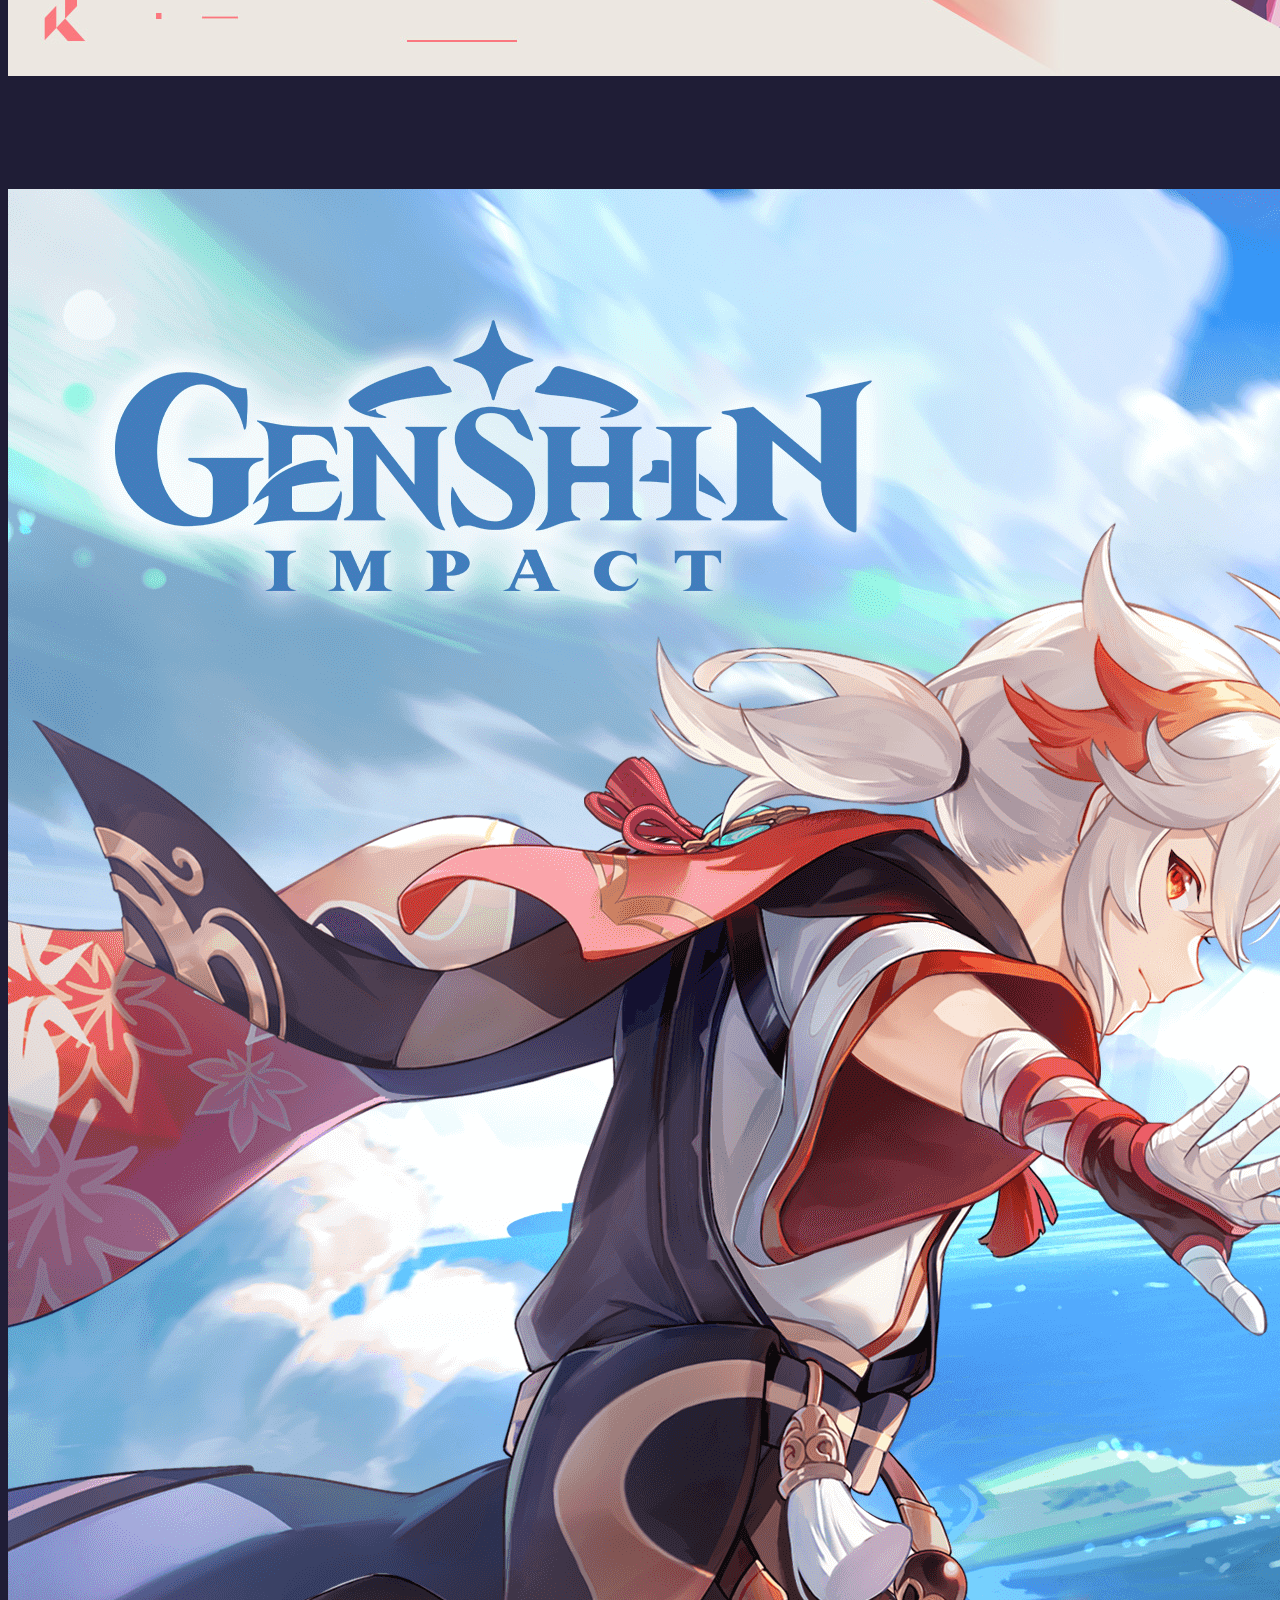
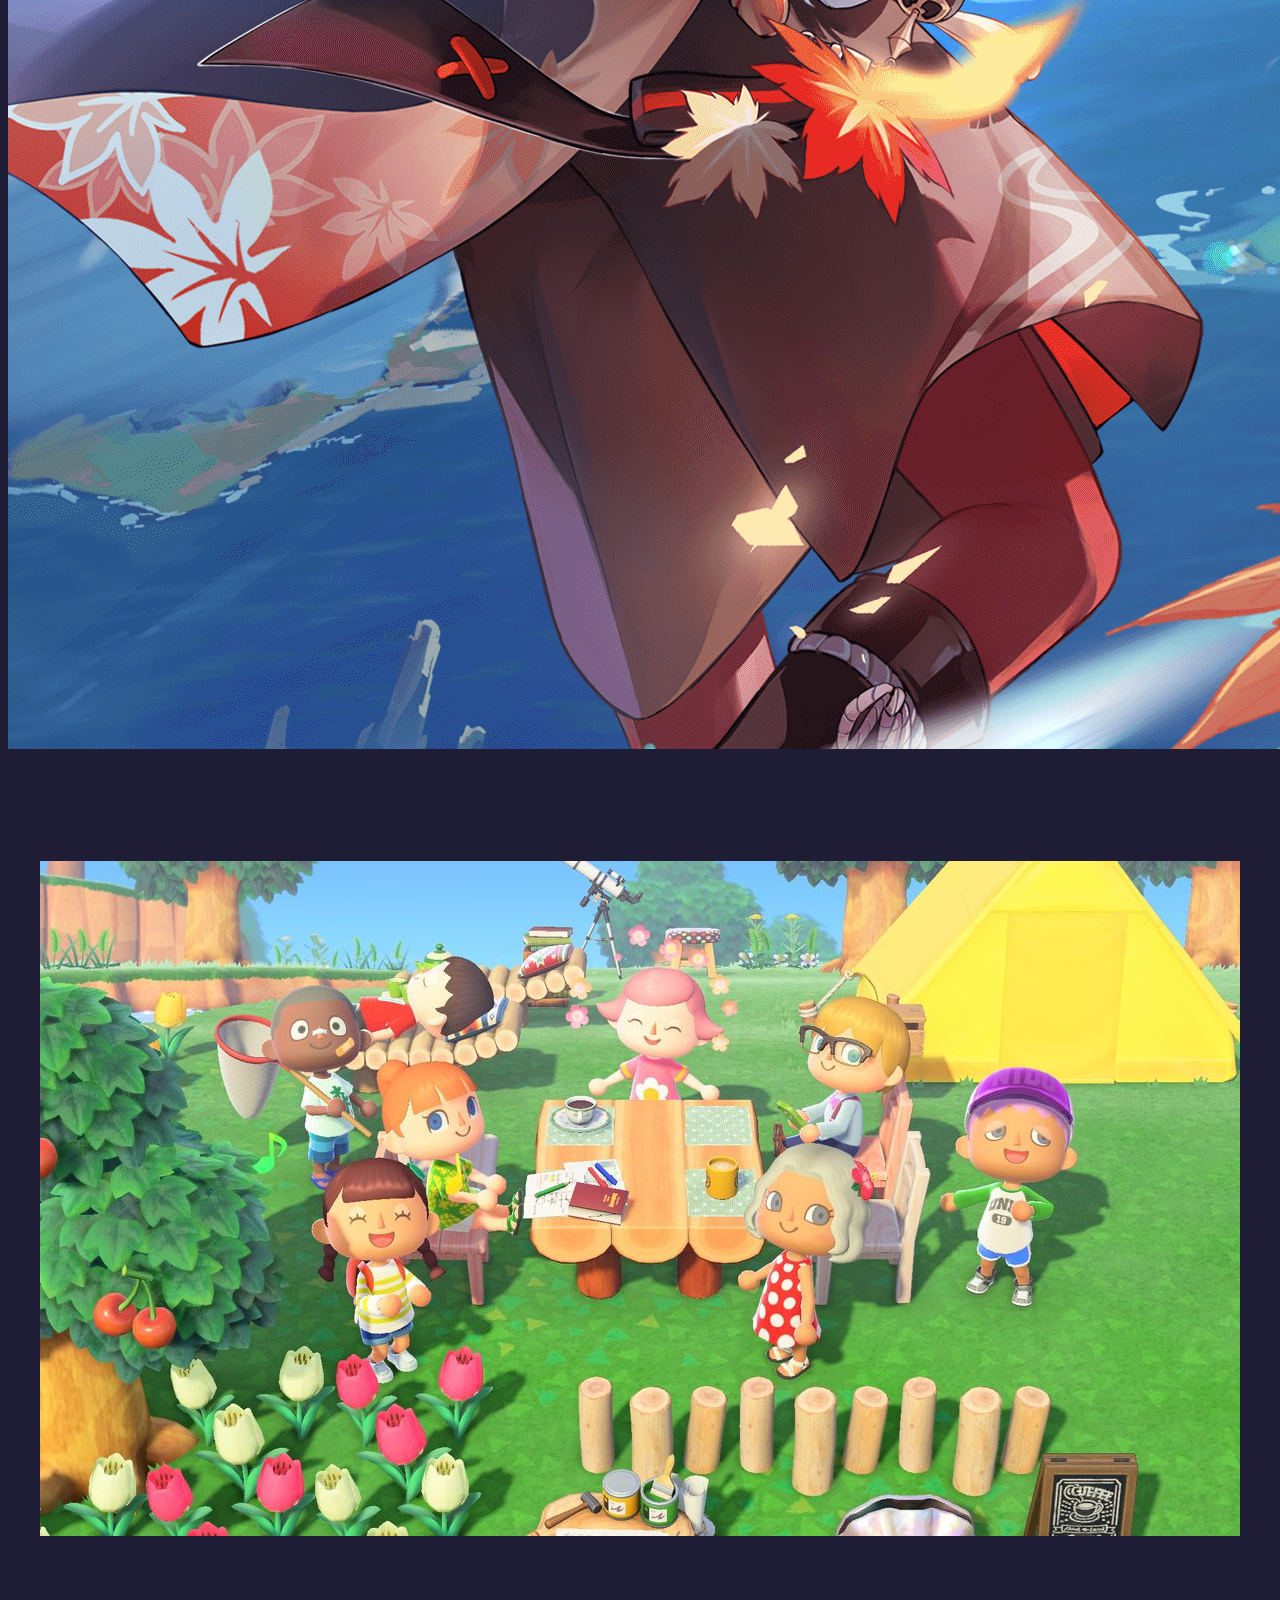
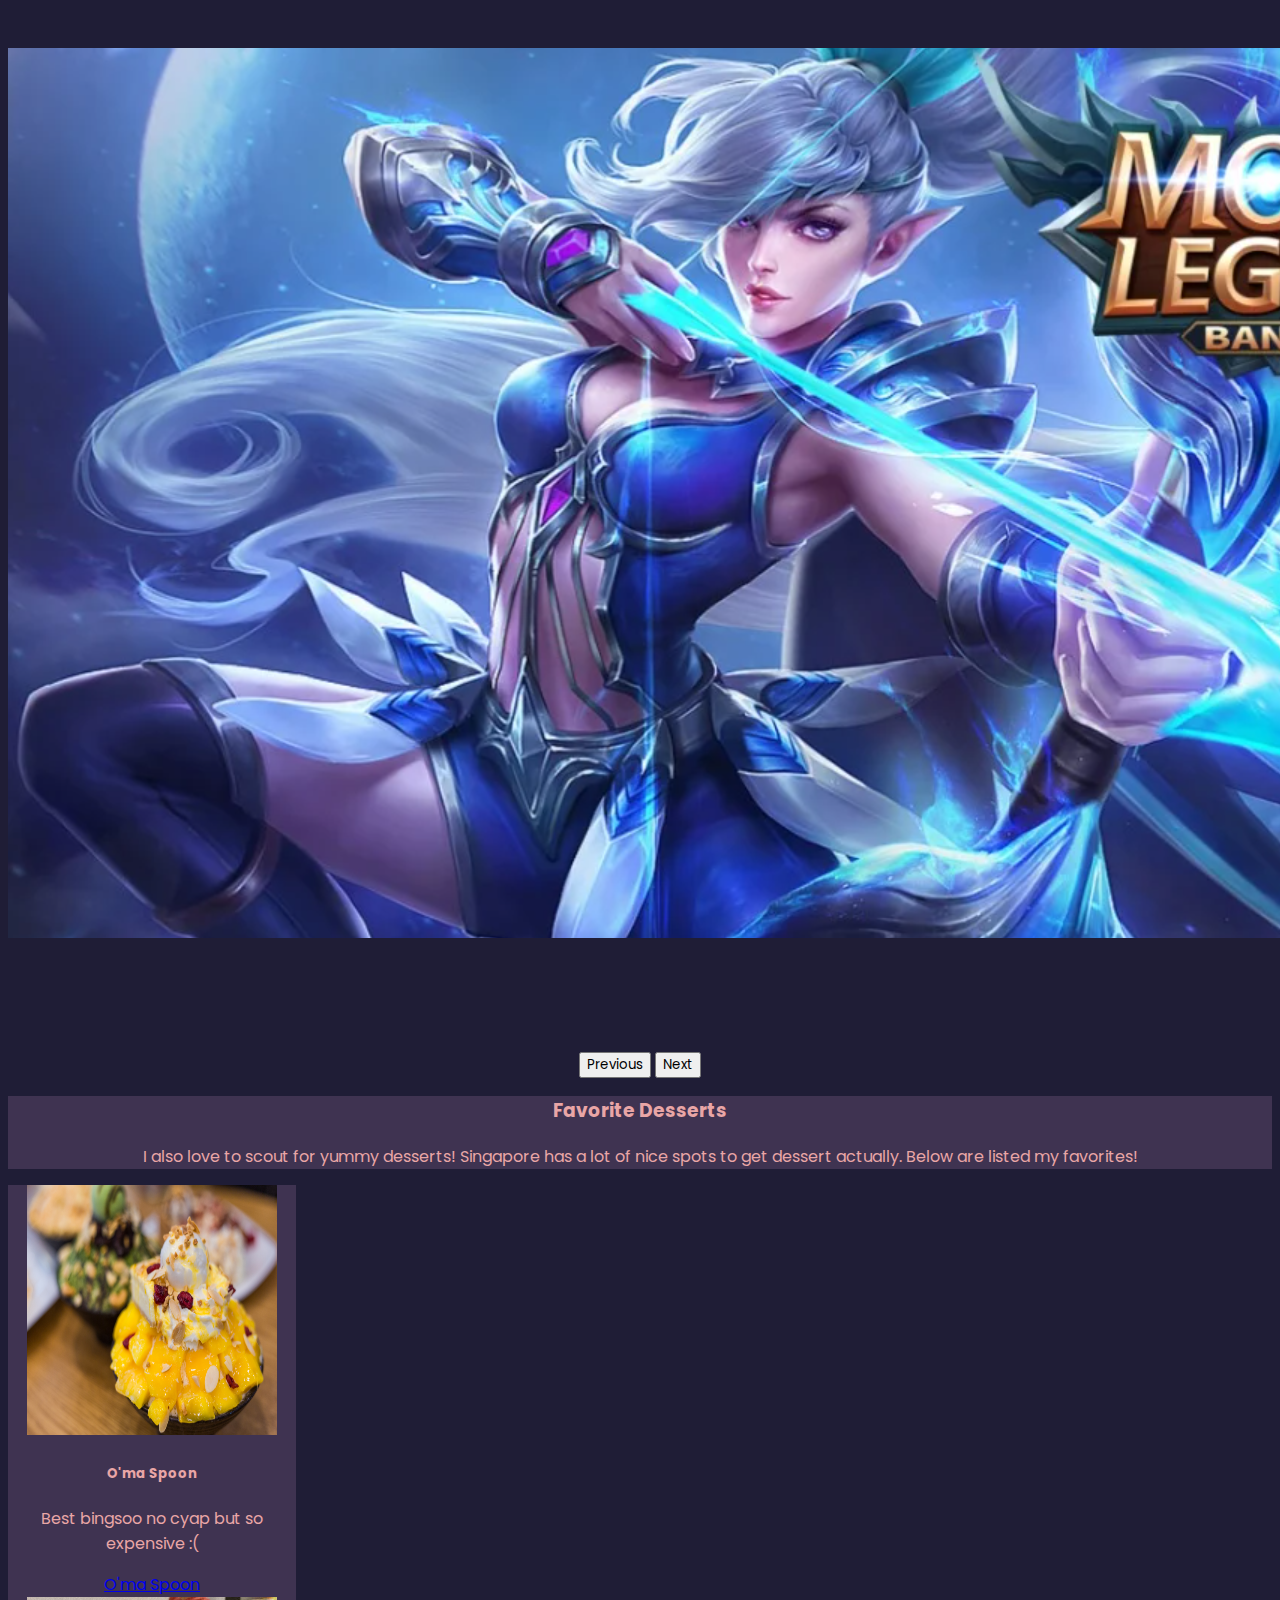
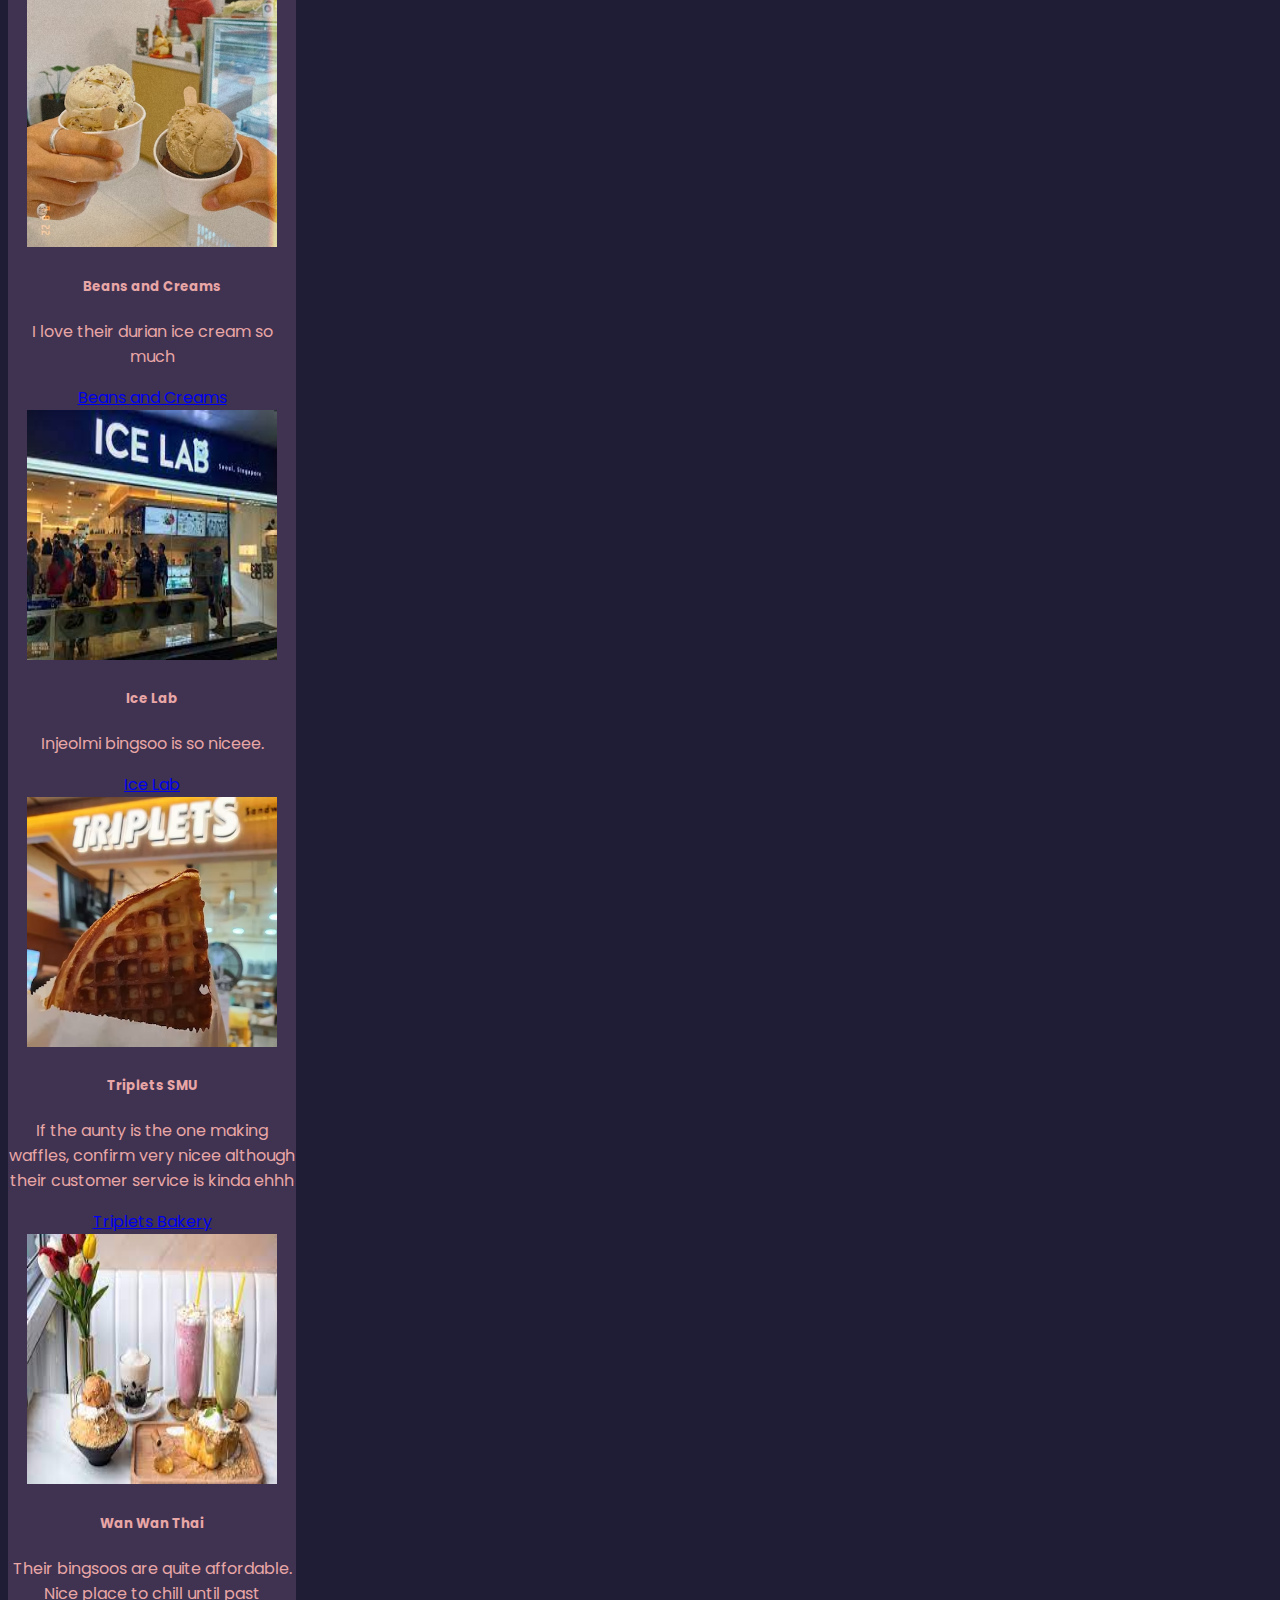
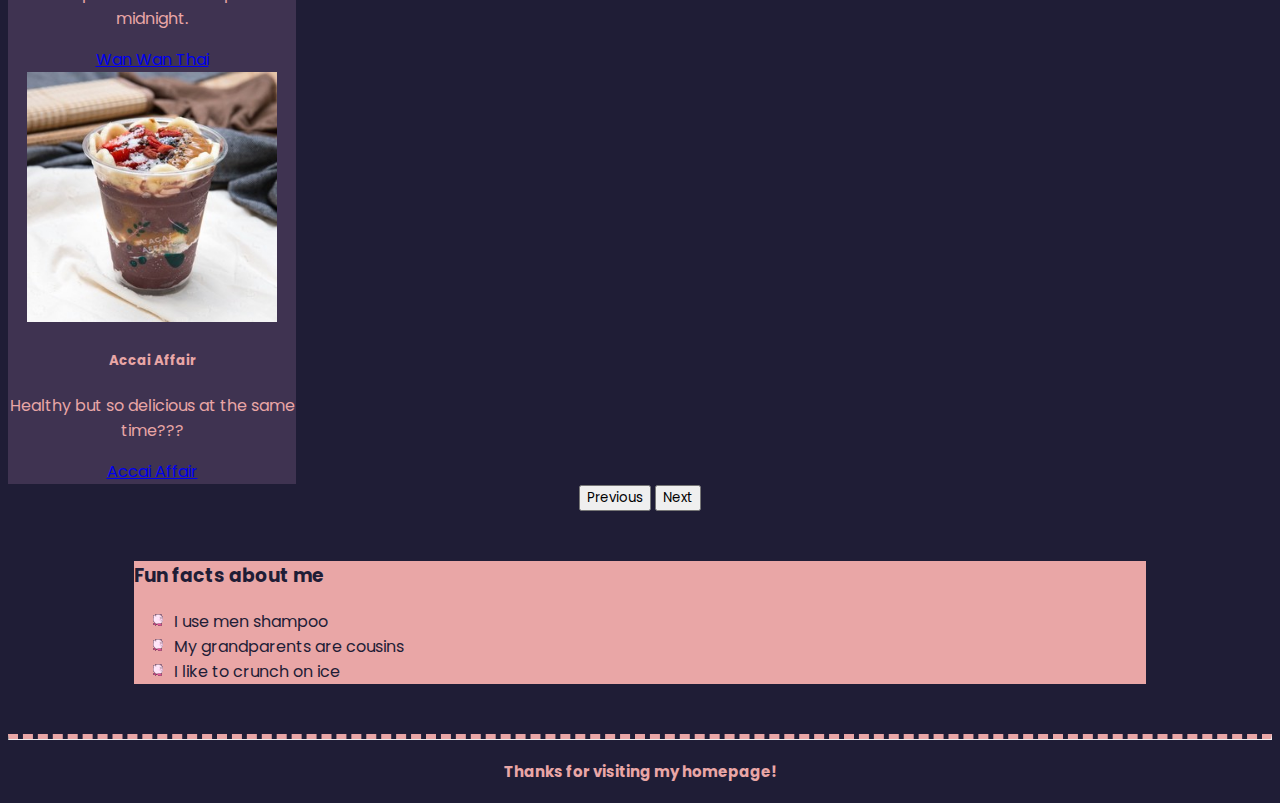
==== commit c06aac2f: "Update index.html" ====
--- a/index.html
+++ b/index.html
@@ -9,7 +9,7 @@
     <link rel="stylesheet" href="index.css">
   </head>
   <body>
-    <nav id="nav-bar-top" class="navbar navbar-expand-lg">
+    <nav id="nav-bar-top" class="navbar navbar-expand-lg fixed-top">
         <div class="container-fluid">
             <ul class="navbar-nav">
               <li class="nav-item">
--- a/index.css
+++ b/index.css
@@ -51,6 +51,12 @@
 
 nav {
     background-color: #E9A6A6;
+    position: fixed;
+    top: 0px;
+    bottom: 0px;
+}
+
+#nav-bar-top {
     position: fixed;
     top: 0px;
     bottom: 0px;
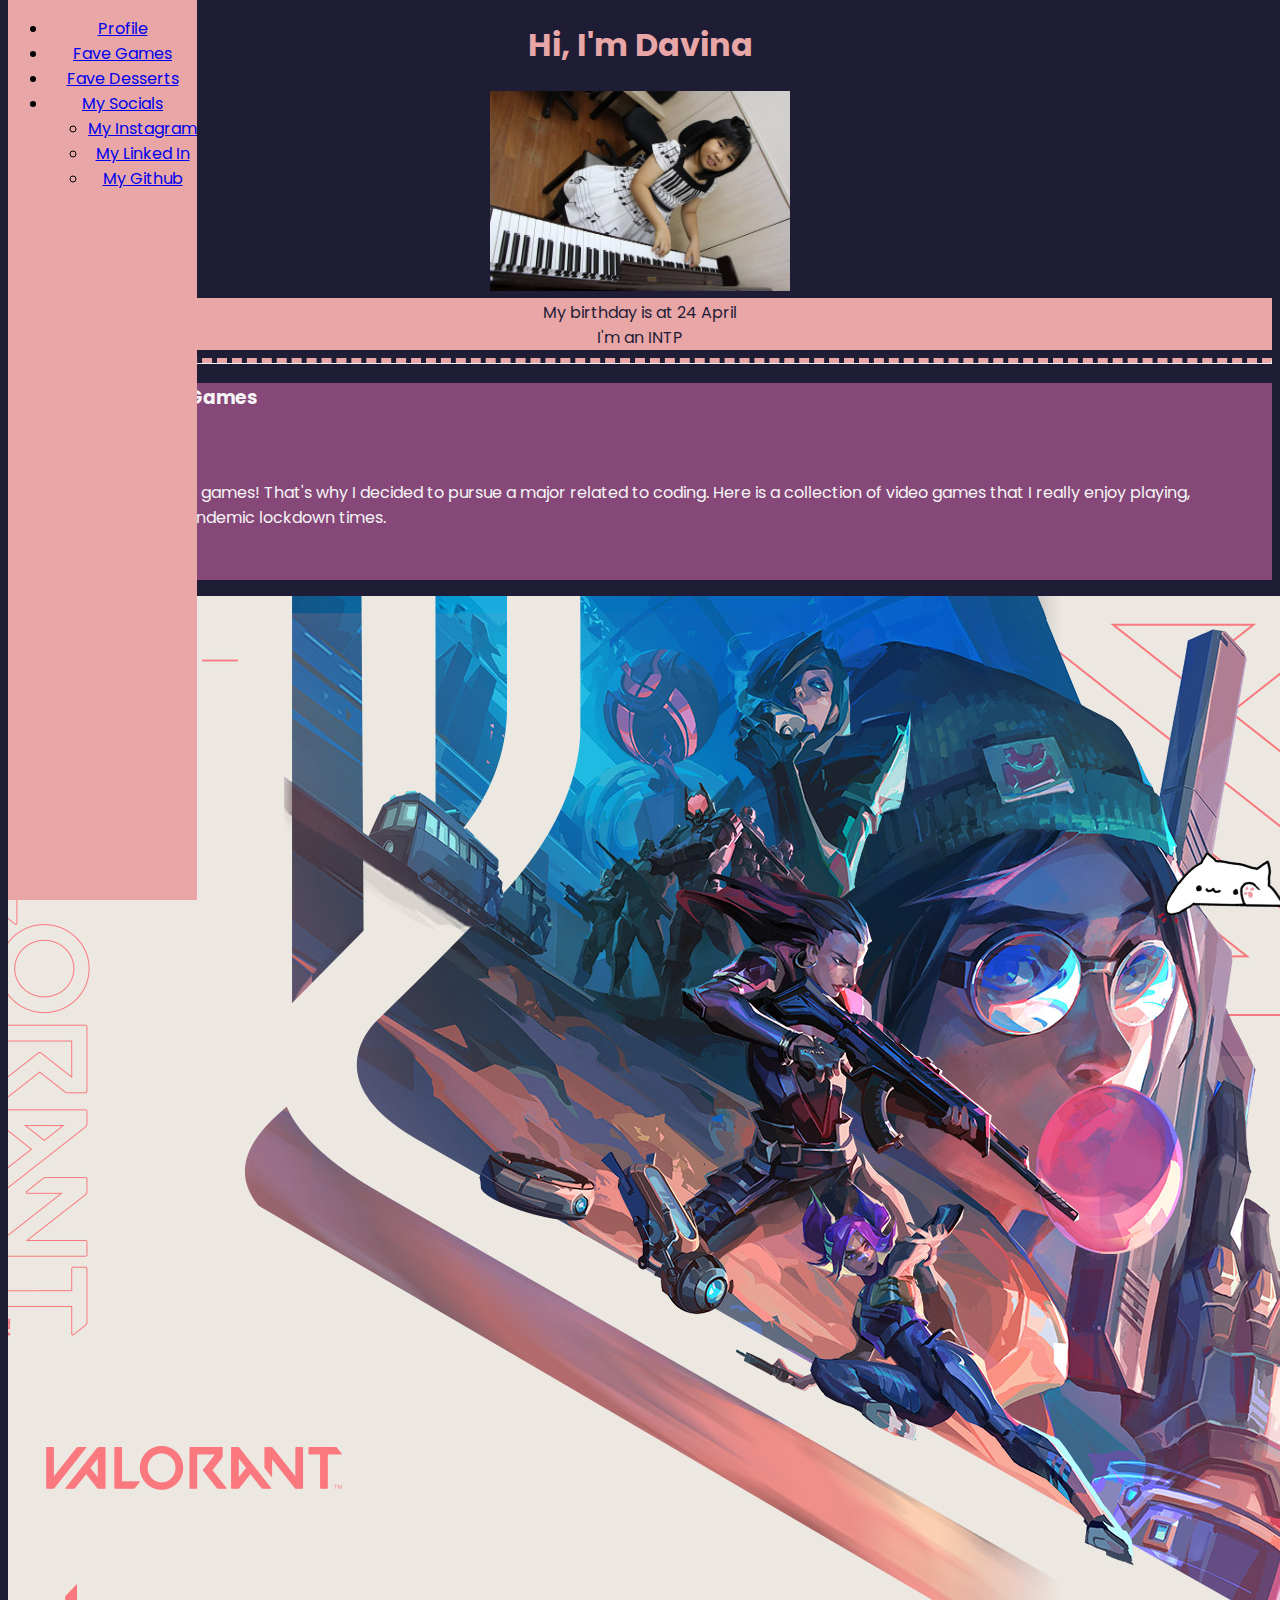
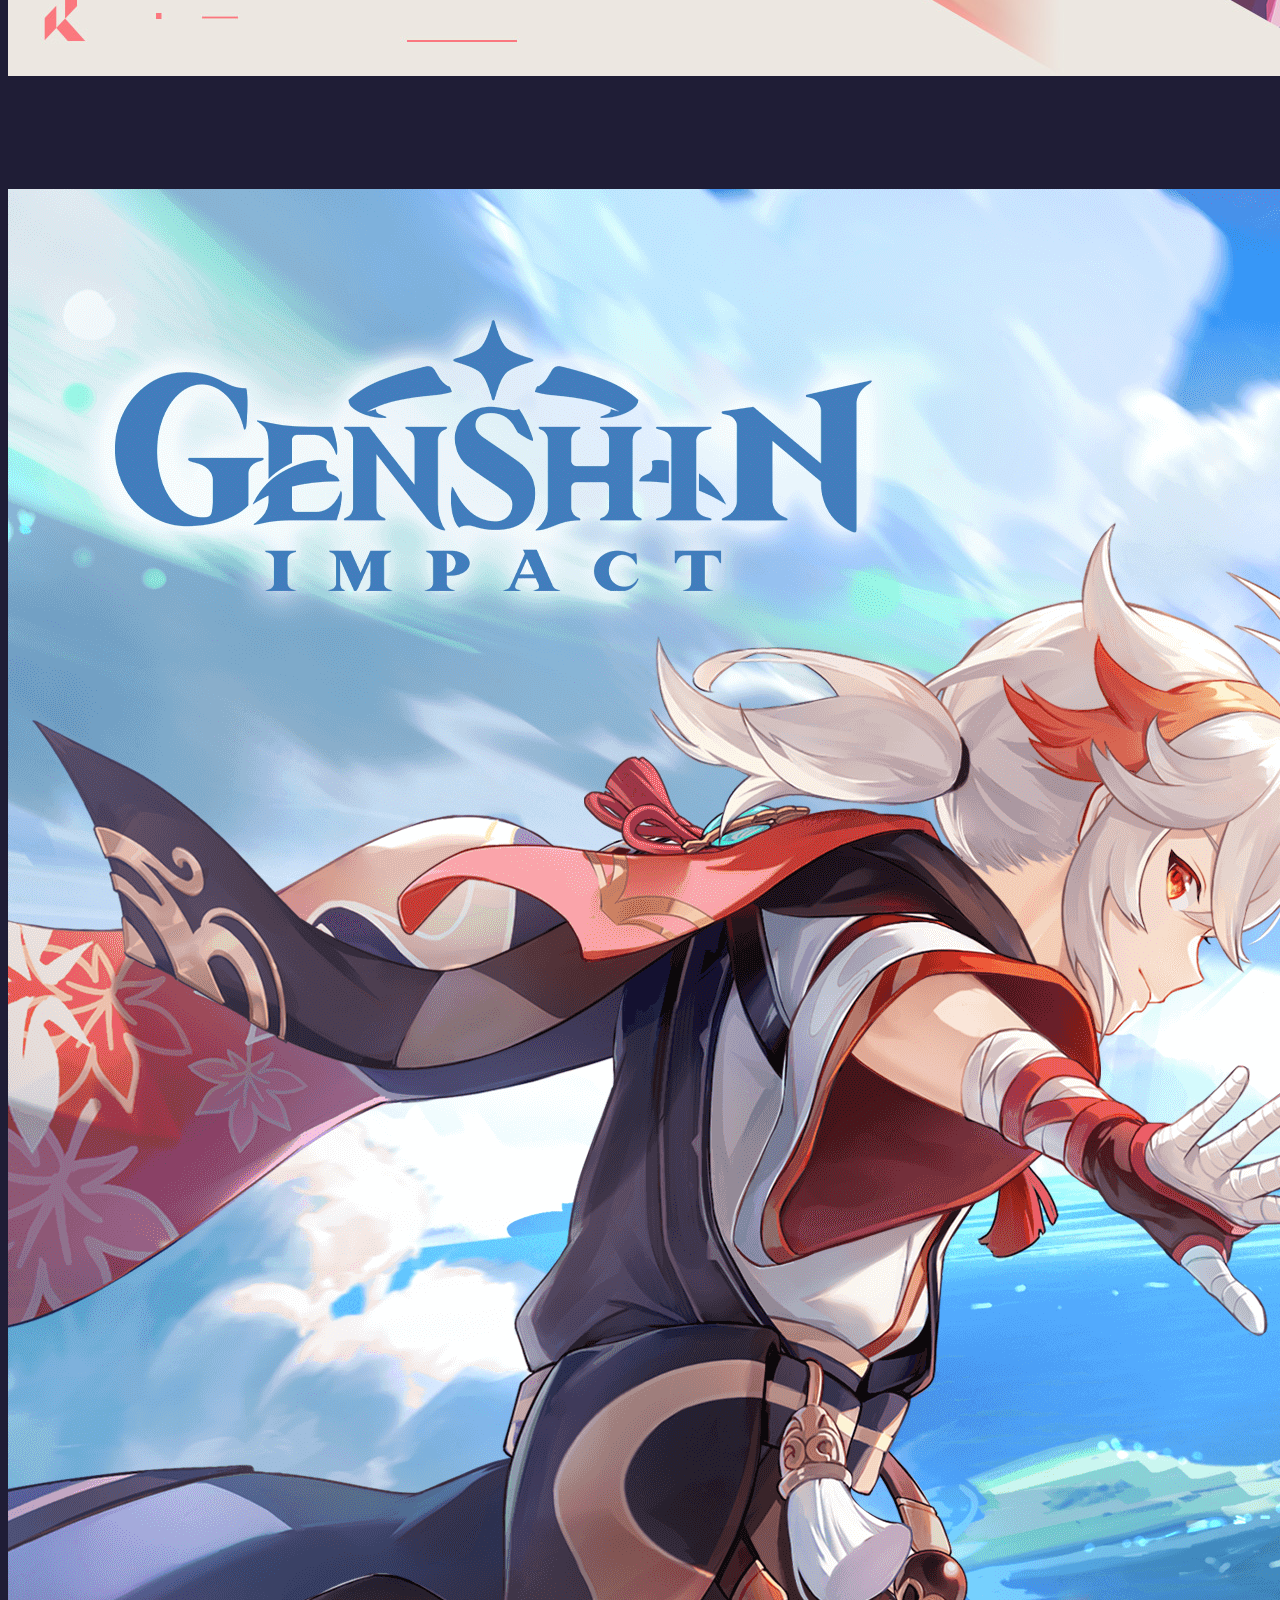
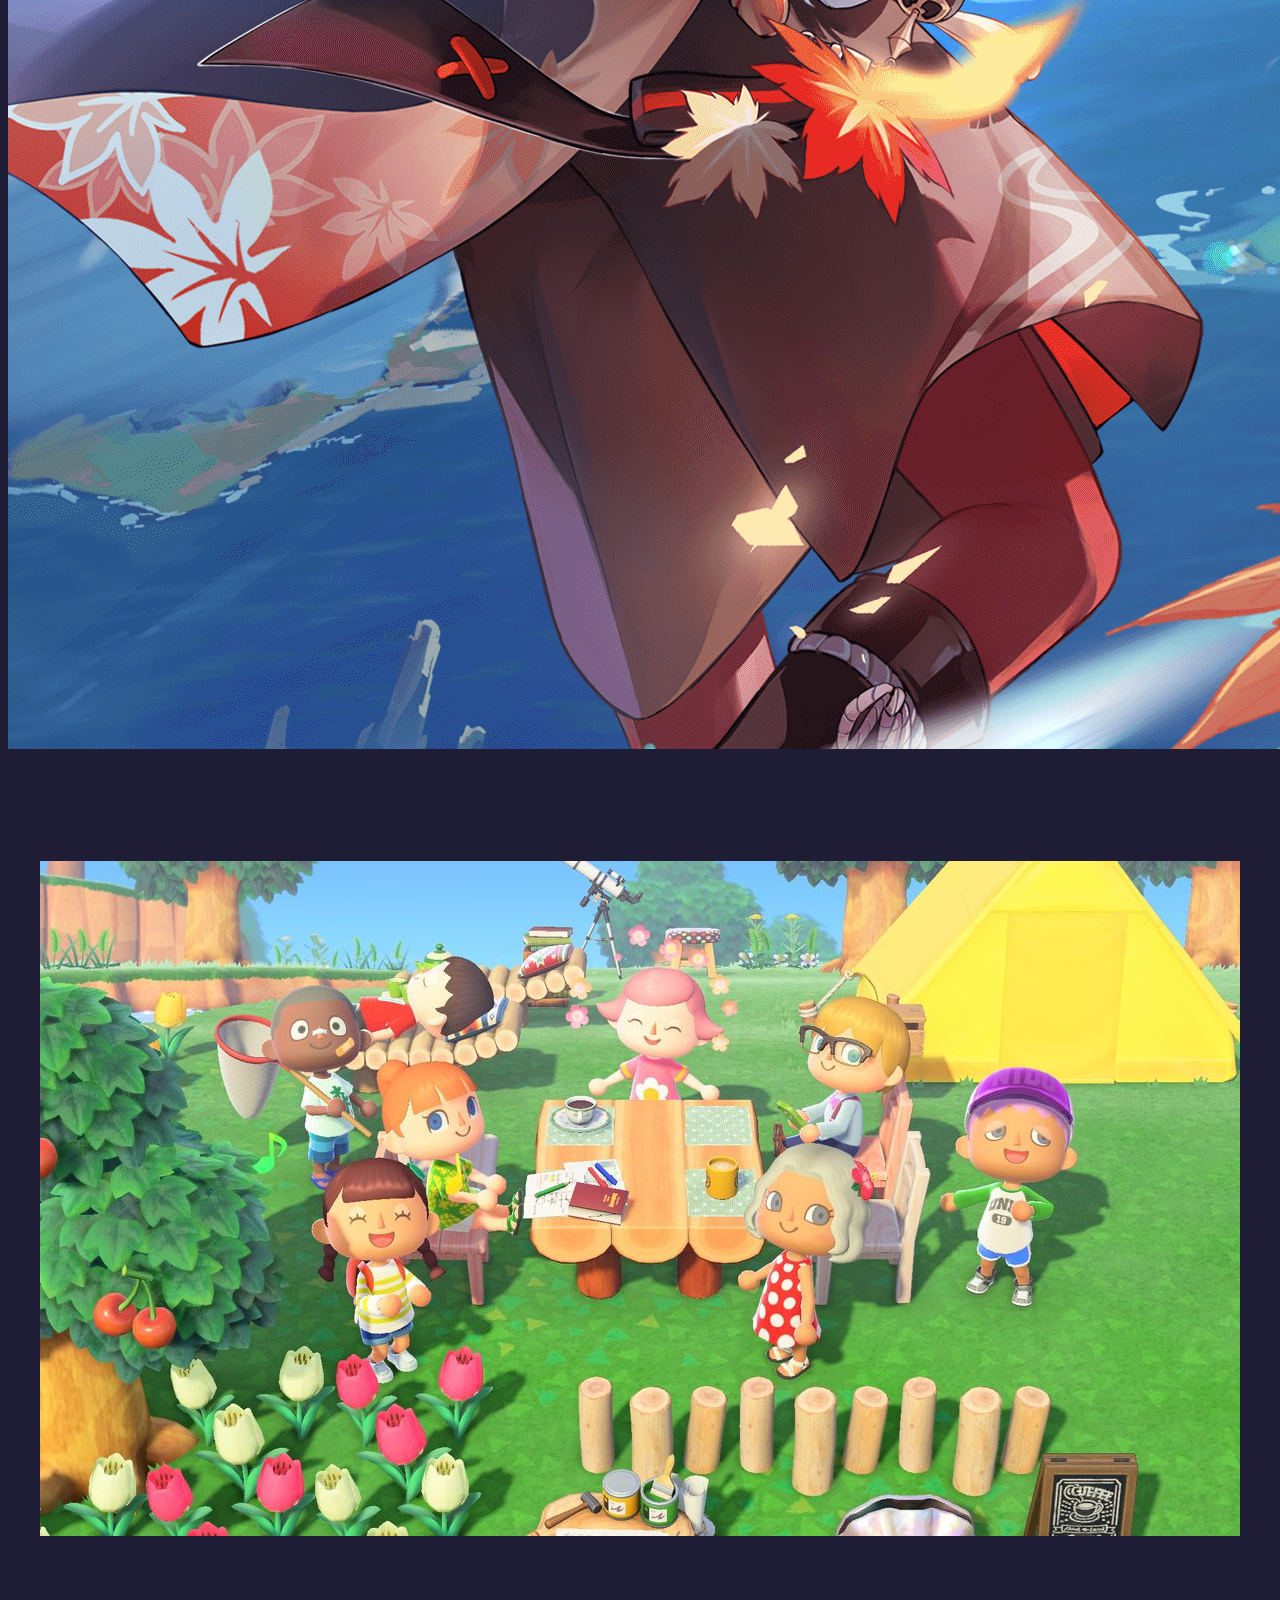
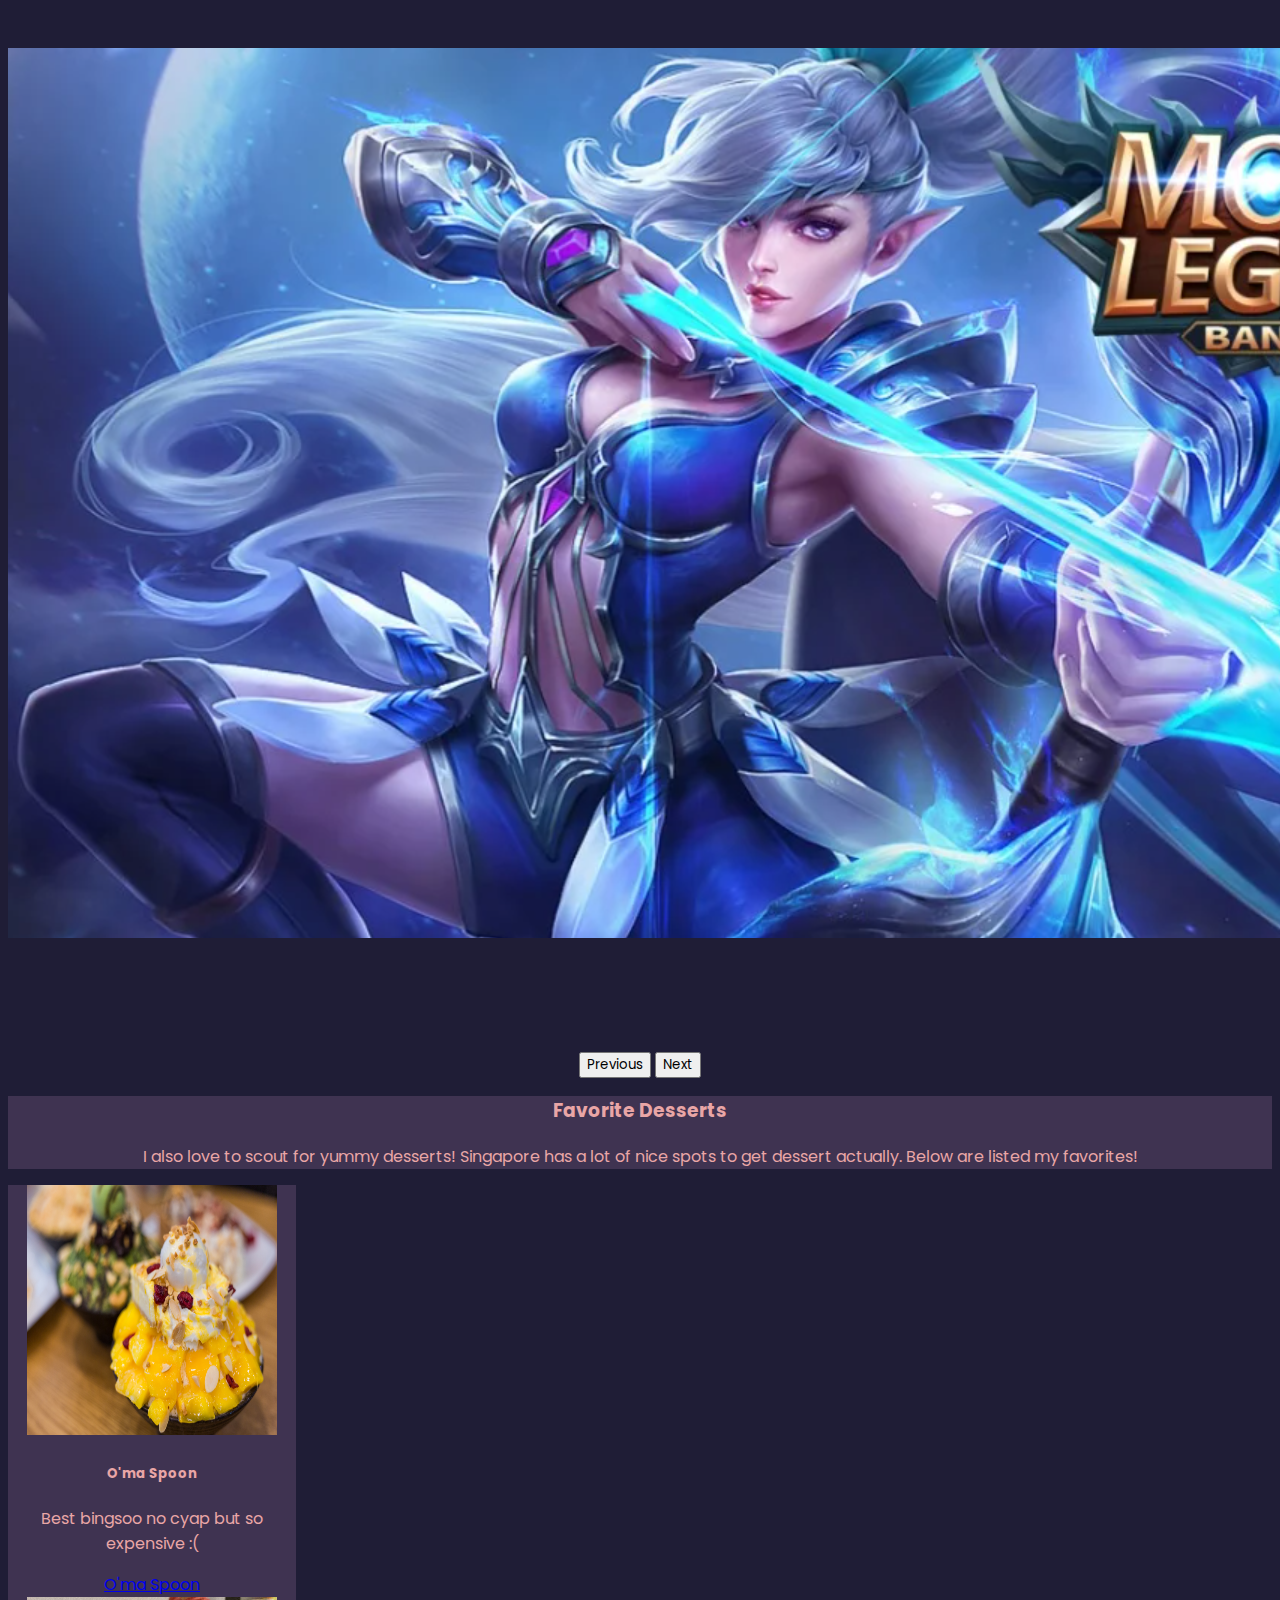
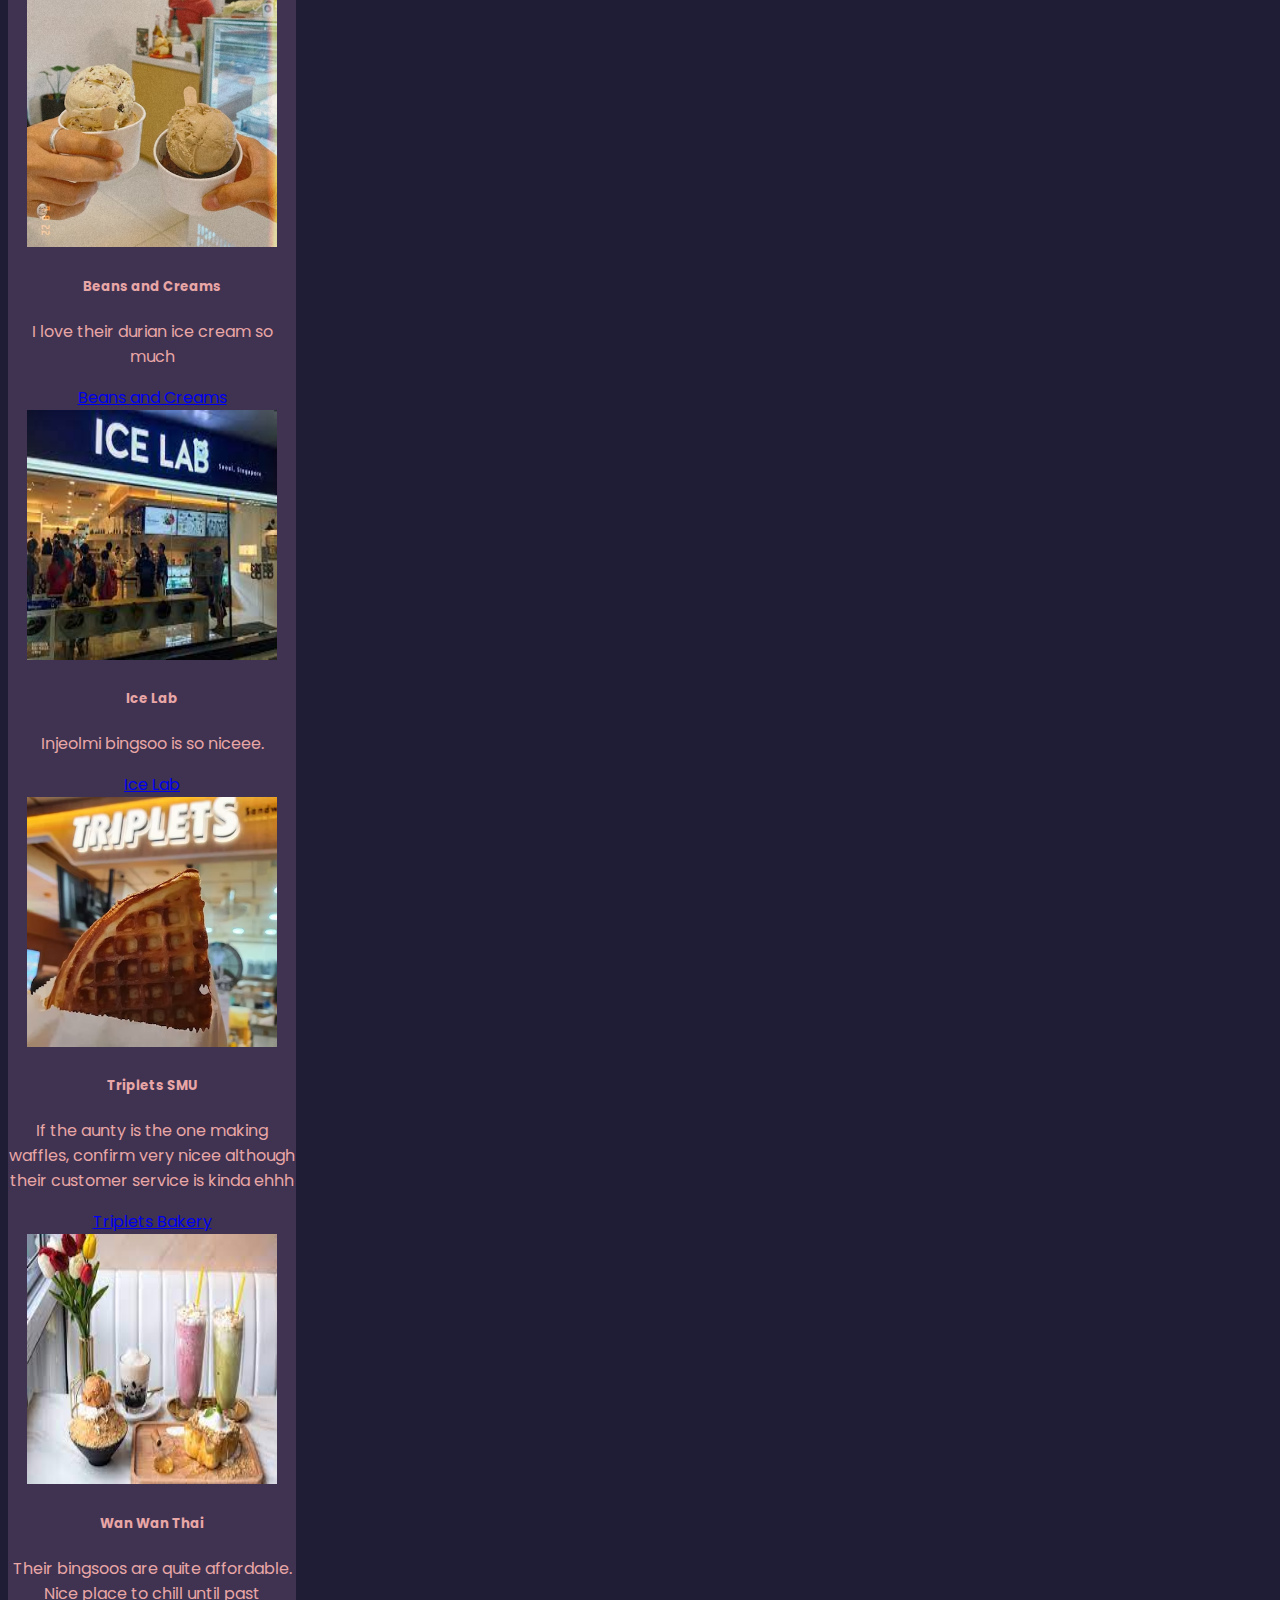
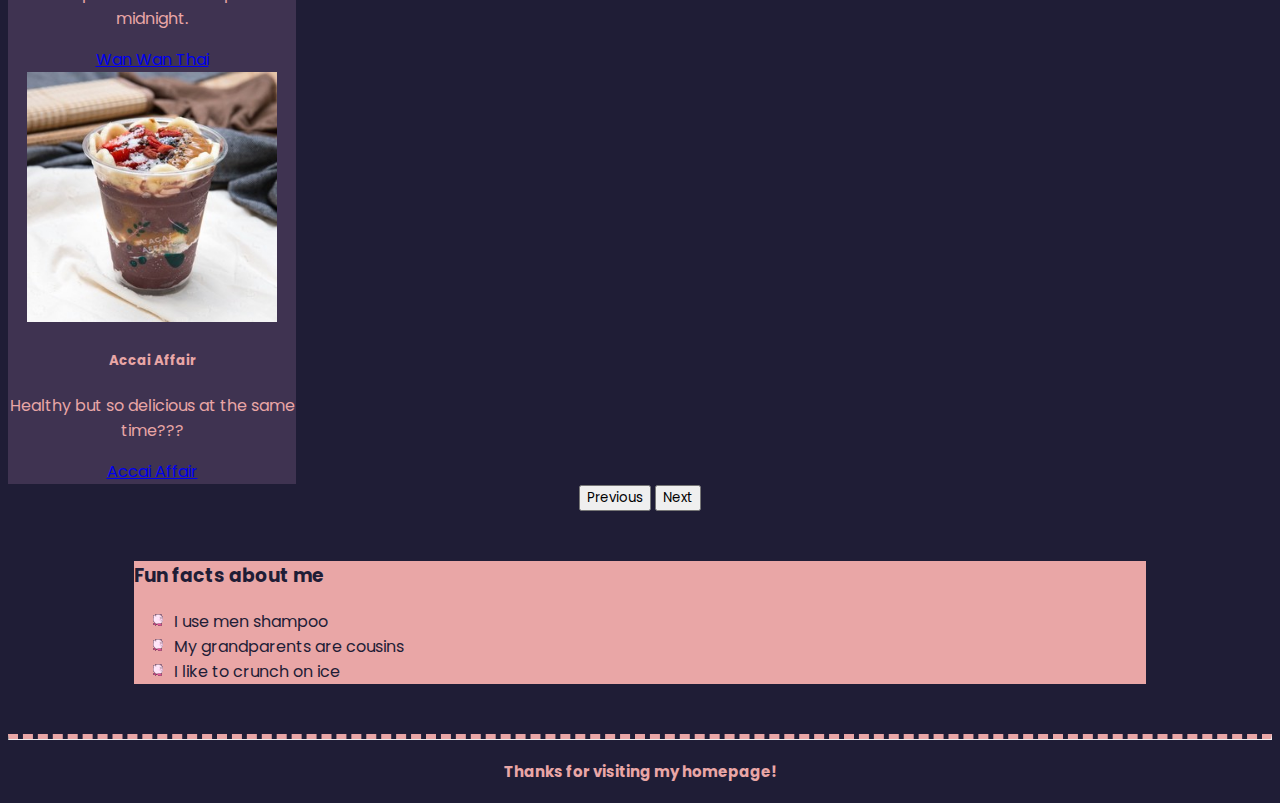
==== commit 660f5393: "Update index.html" ====
--- a/index.html
+++ b/index.html
@@ -9,7 +9,7 @@
     <link rel="stylesheet" href="index.css">
   </head>
   <body>
-    <nav id="nav-bar-top" class="navbar navbar-expand-lg fixed-top">
+    <nav id="nav-bar-top" class="navbar navbar-expand-lg">
         <div class="container-fluid">
             <ul class="navbar-nav">
               <li class="nav-item">
--- a/index.css
+++ b/index.css
@@ -51,12 +51,6 @@
 
 nav {
     background-color: #E9A6A6;
-    position: fixed;
-    top: 0px;
-    bottom: 0px;
-}
-
-#nav-bar-top {
     position: fixed;
     top: 0px;
     bottom: 0px;
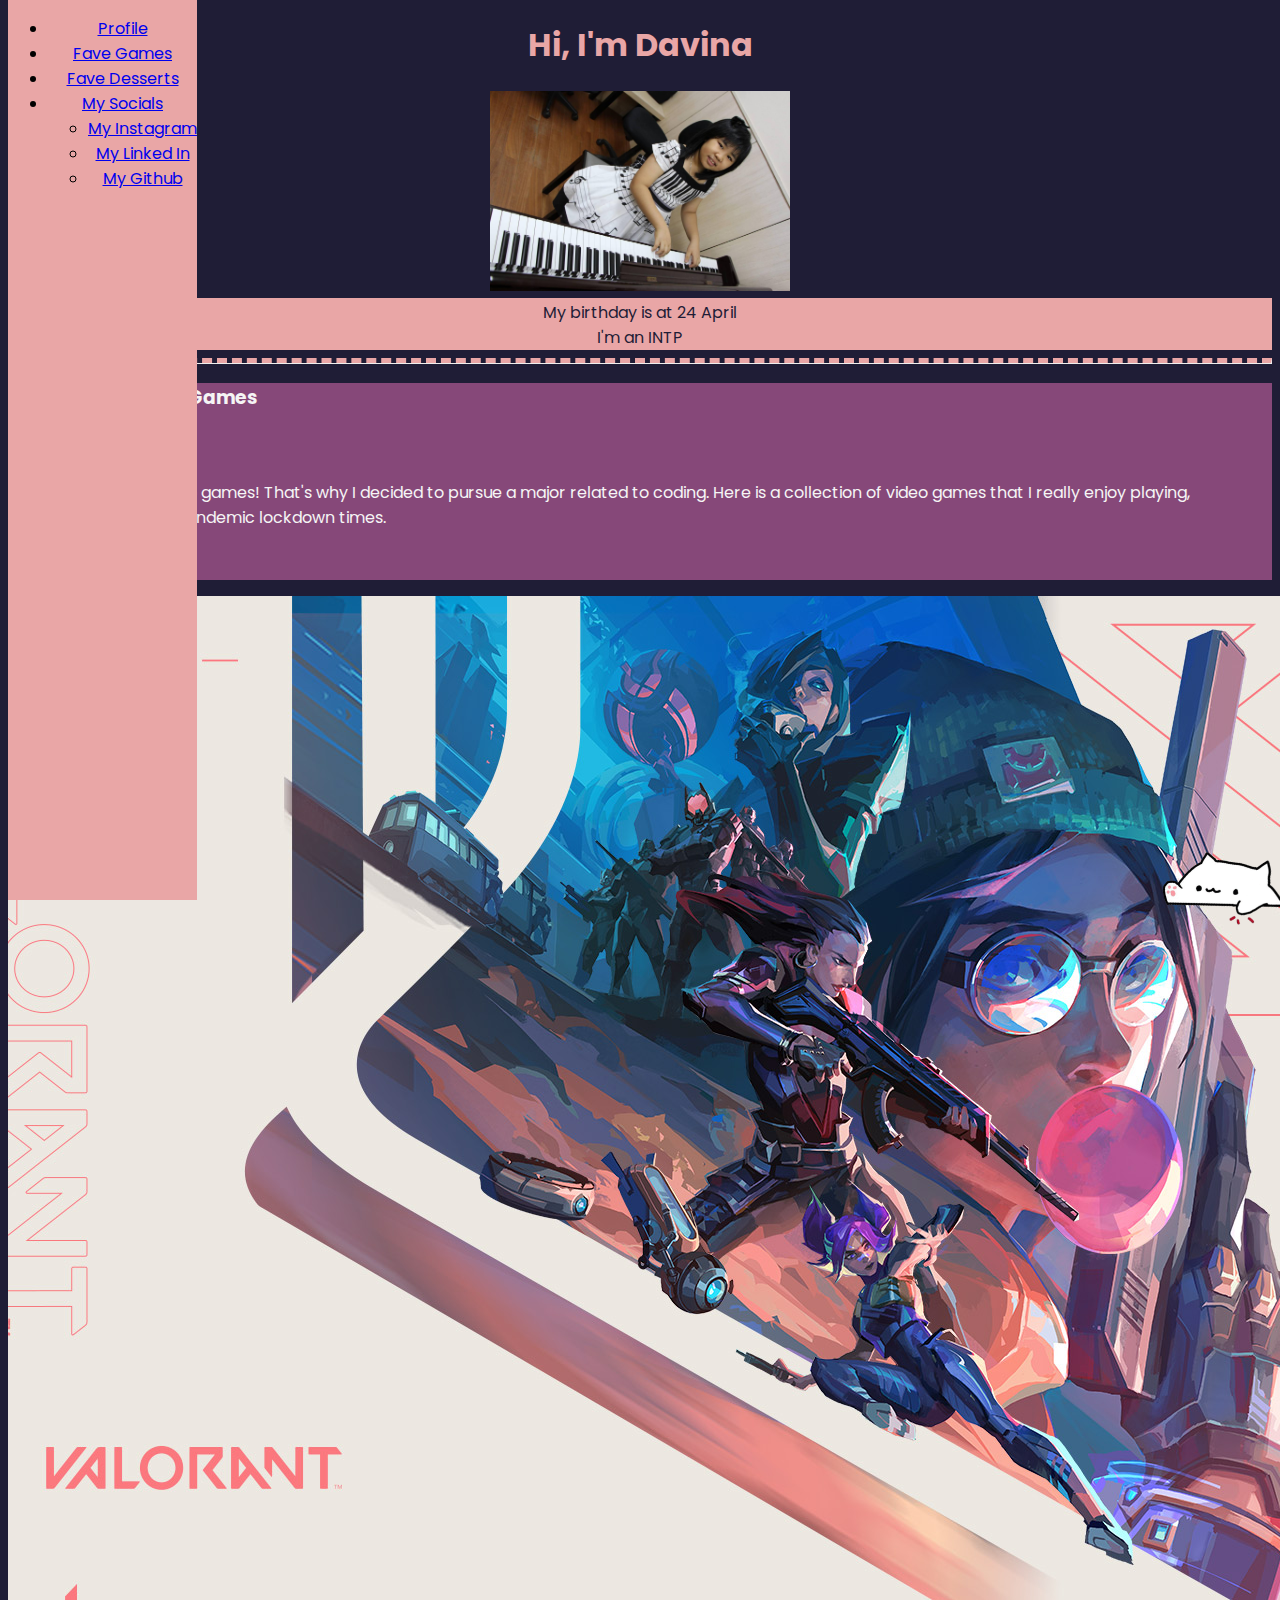
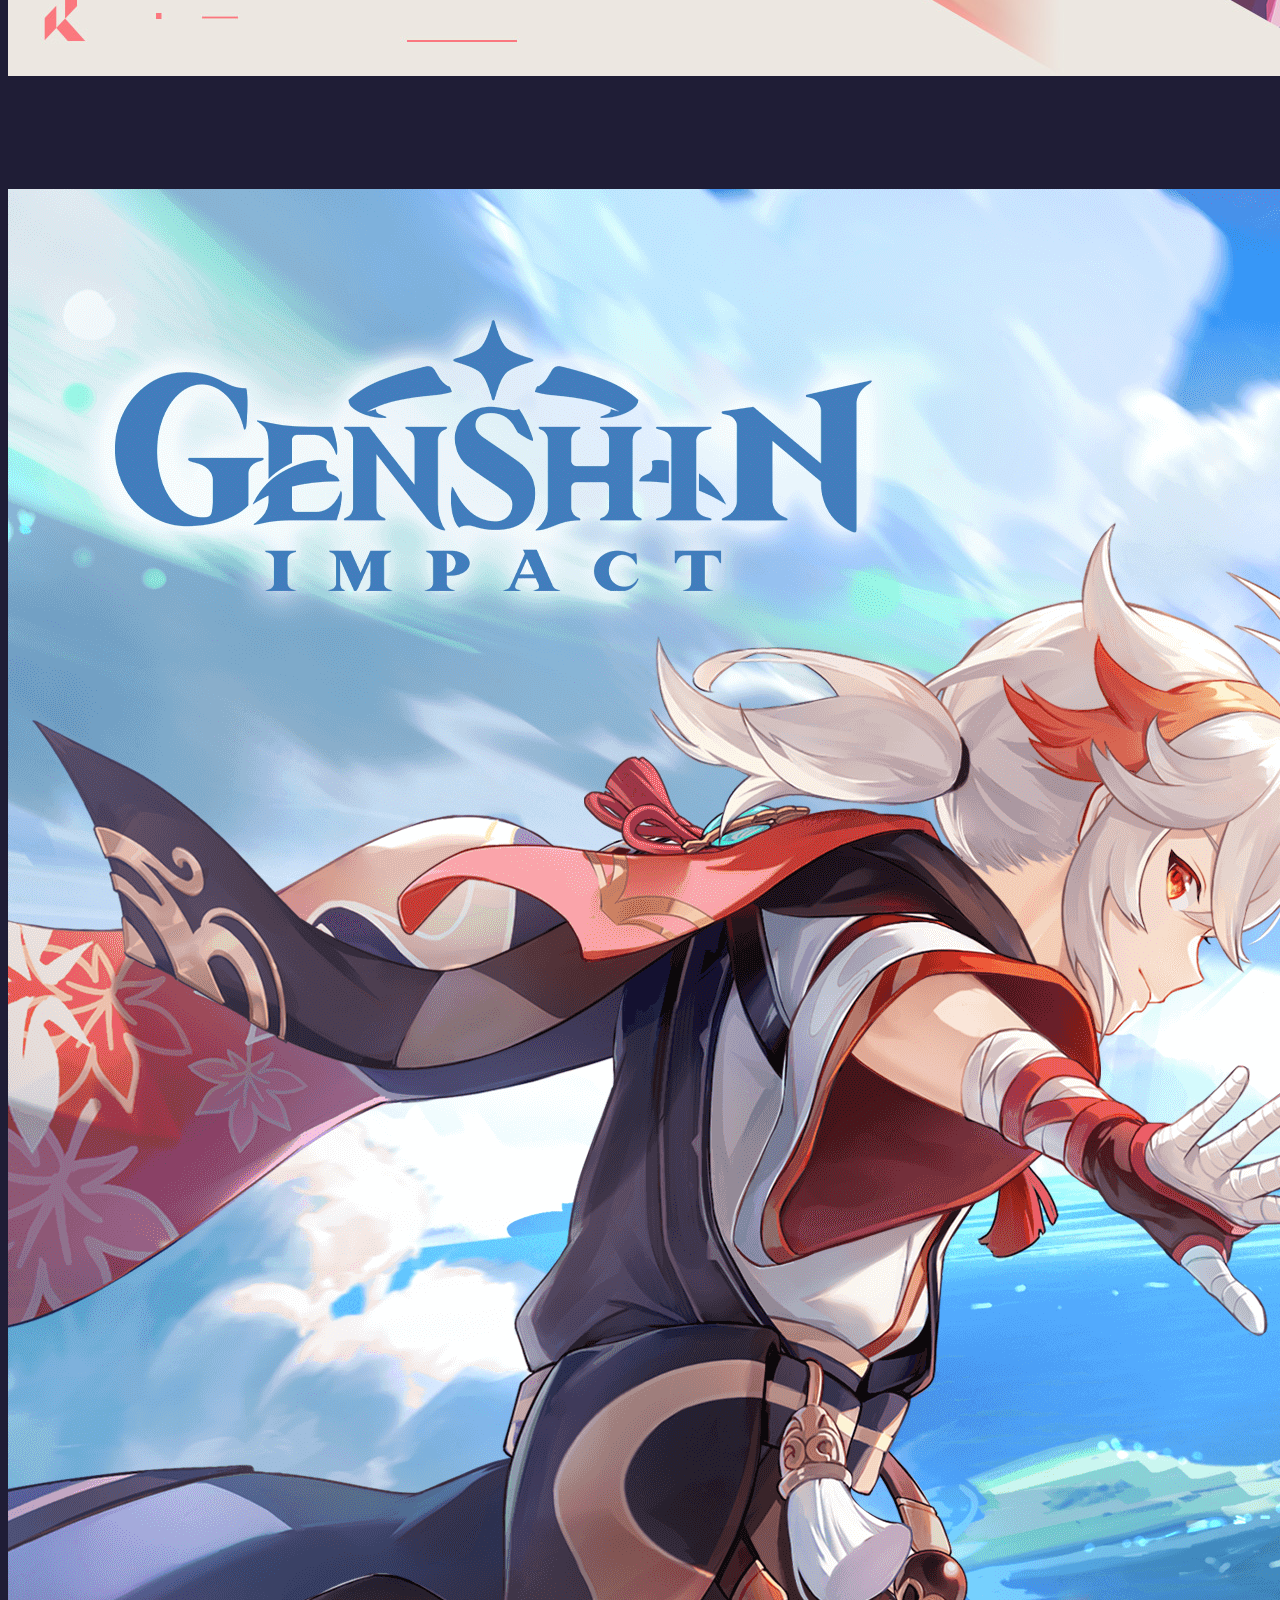
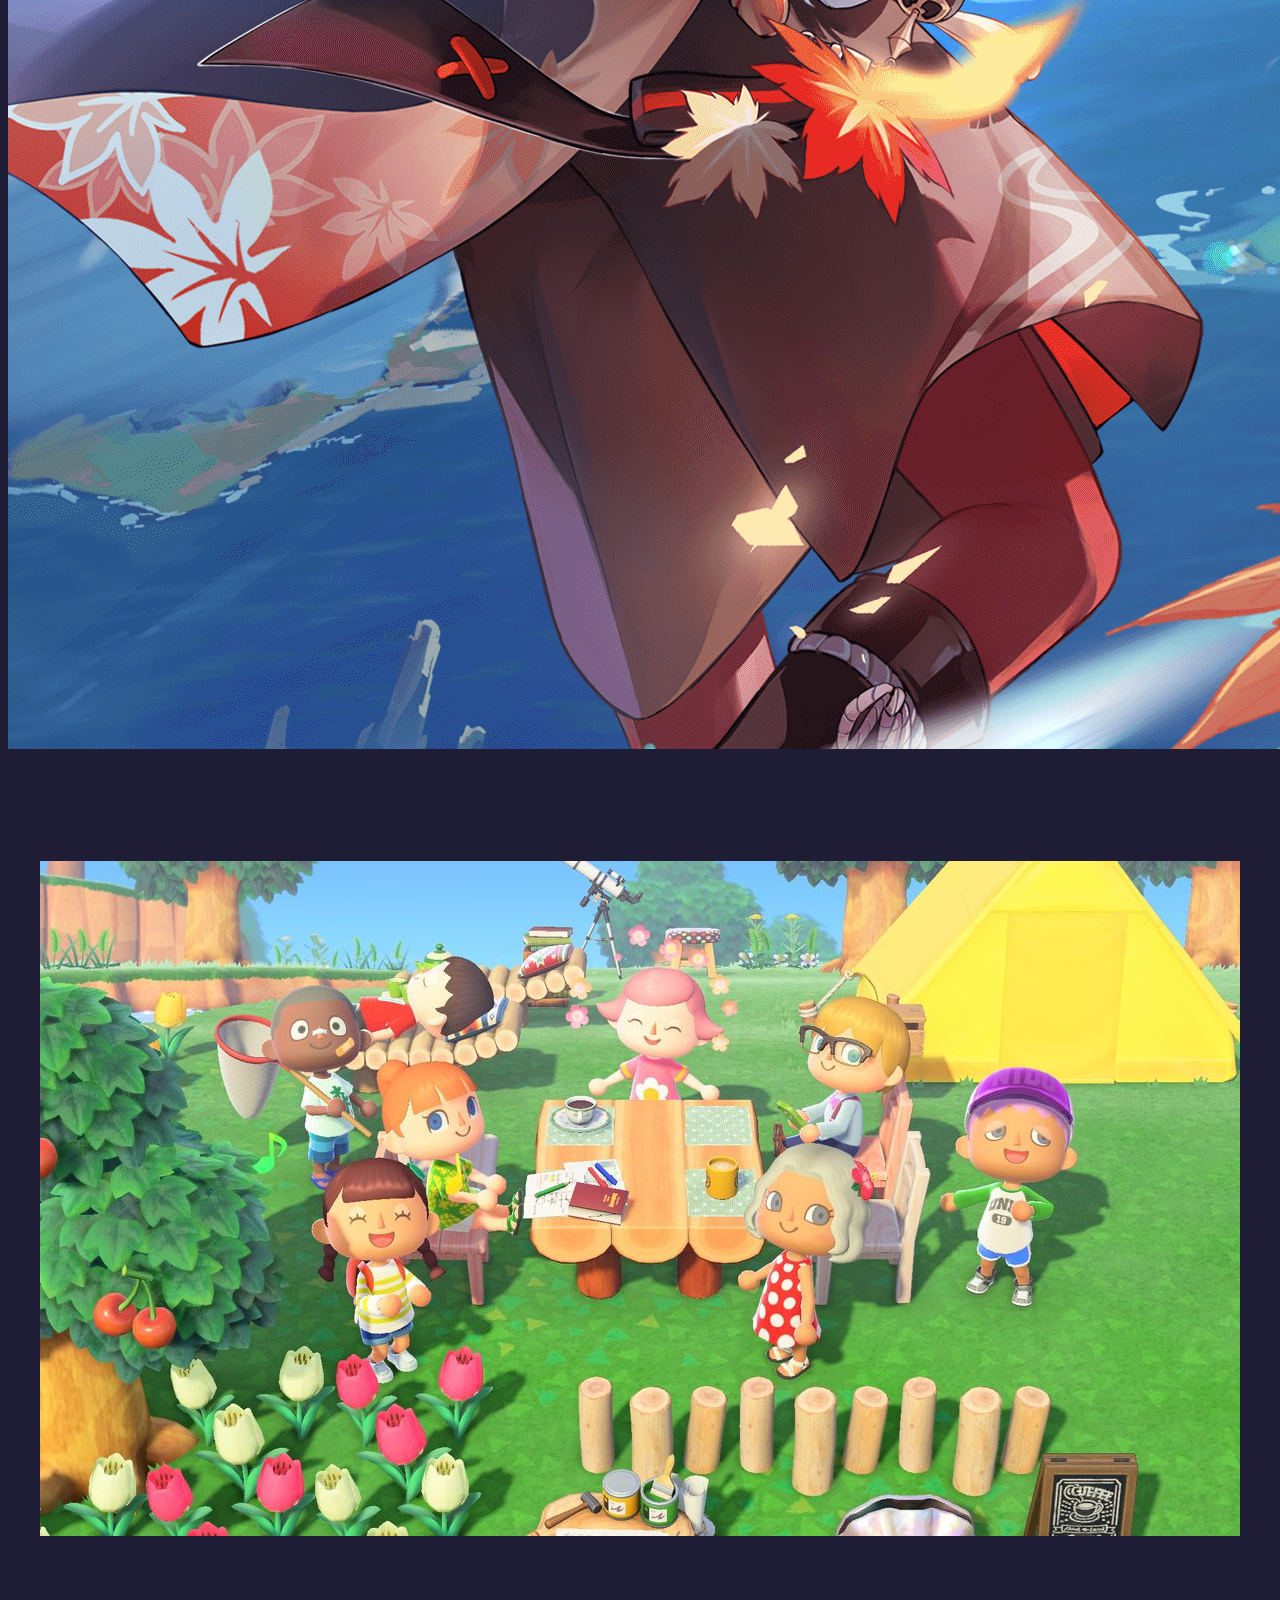
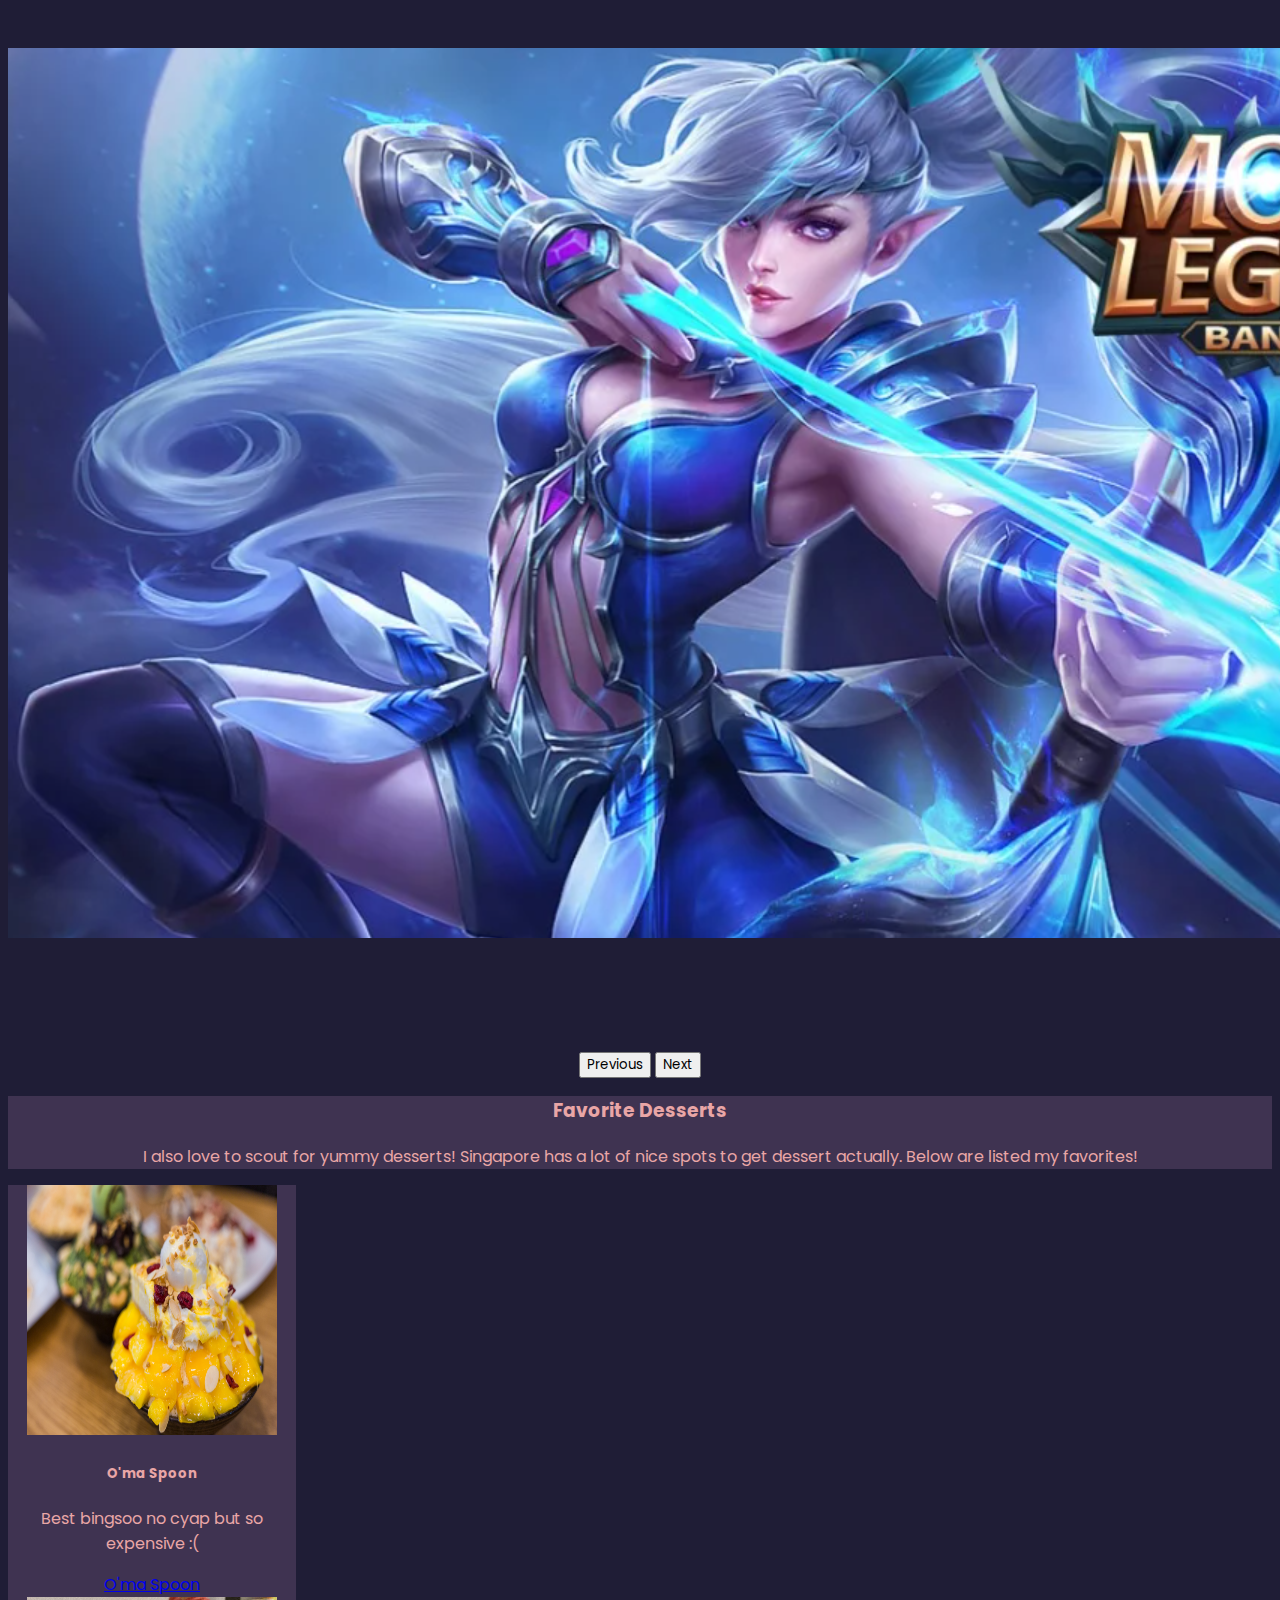
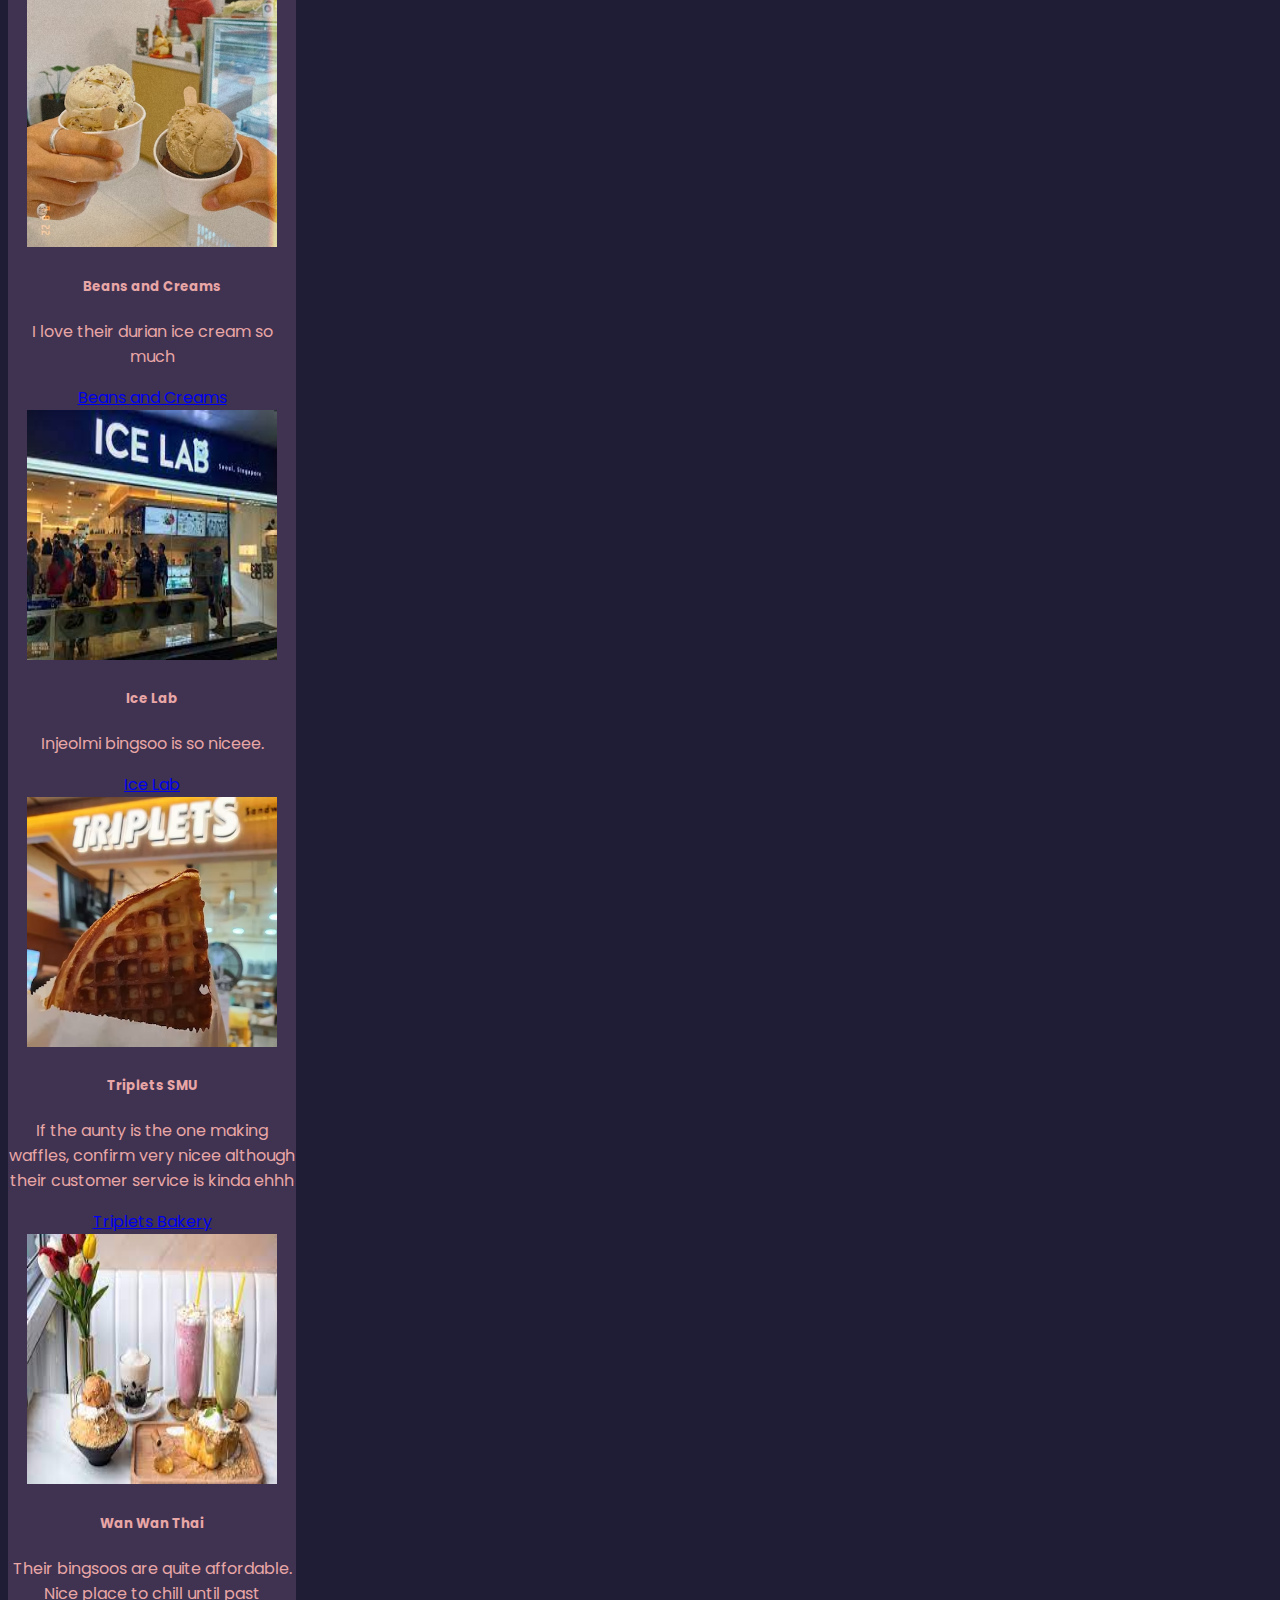
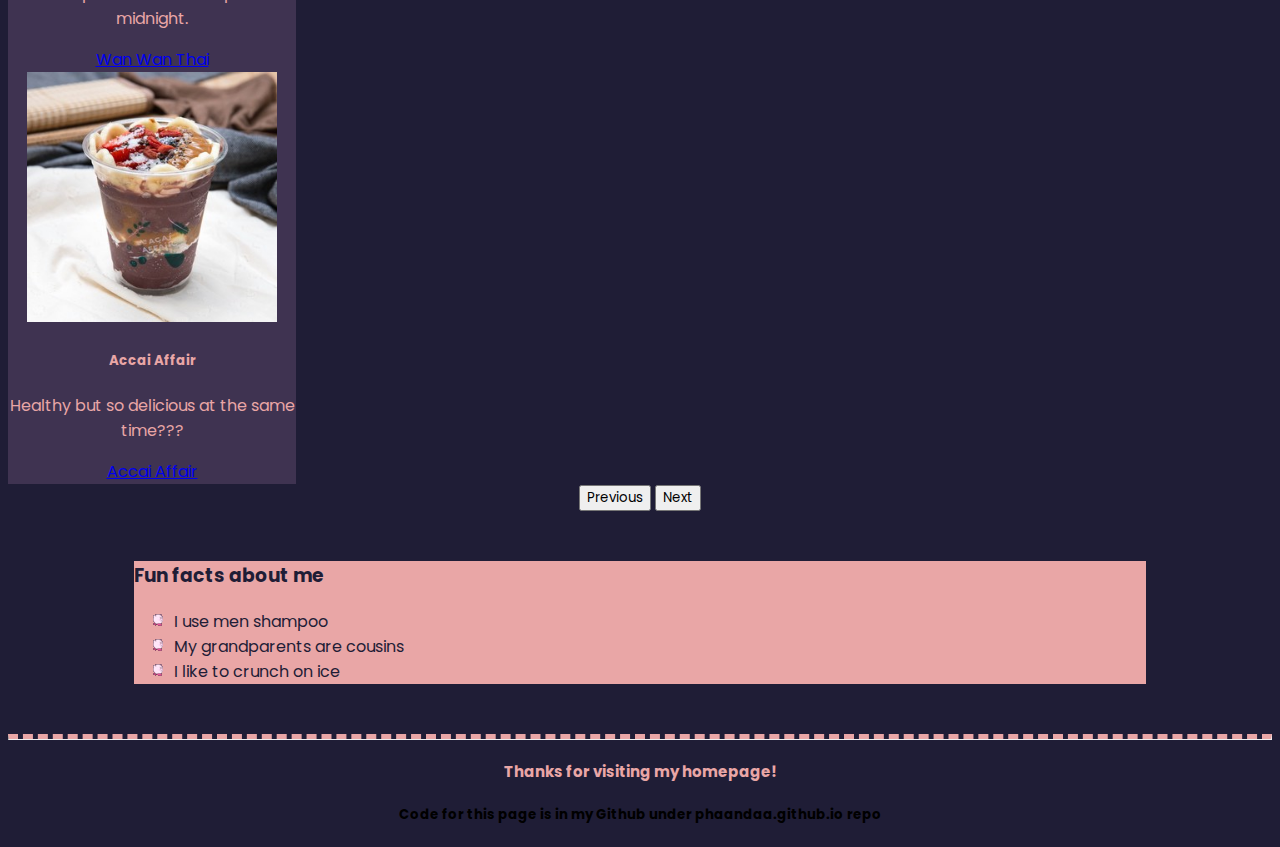
==== commit d786737c: "Update index.html" ====
--- a/index.html
+++ b/index.html
@@ -226,6 +226,7 @@
     <hr>
 
     <h4>Thanks for visiting my homepage!</h4>
+    <h5>Code for this page is in my Github under phaandaa.github.io repo</h5>
 
 
     <script src="https://cdn.jsdelivr.net/npm/bootstrap@5.2.2/dist/js/bootstrap.bundle.min.js" integrity="sha384-OERcA2EqjJCMA+/3y+gxIOqMEjwtxJY7qPCqsdltbNJuaOe923+mo//f6V8Qbsw3" crossorigin="anonymous"></script>
